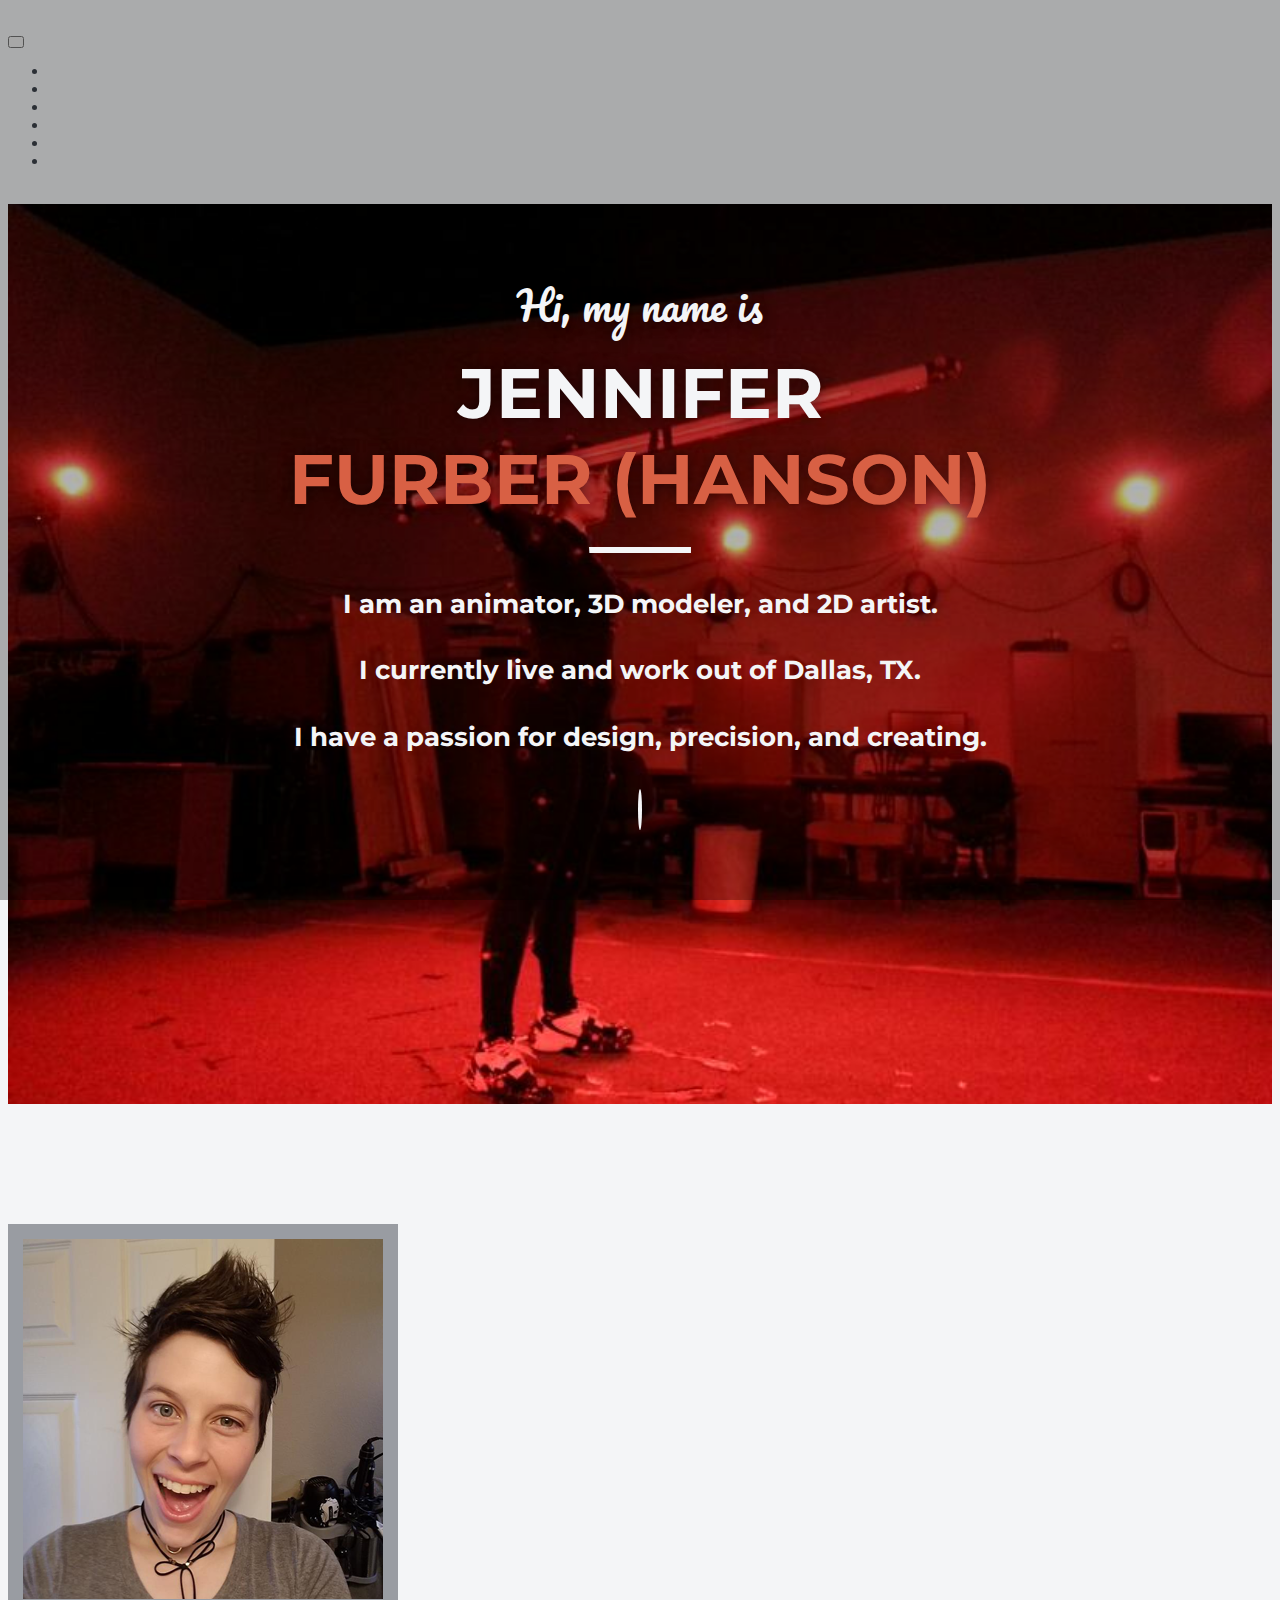
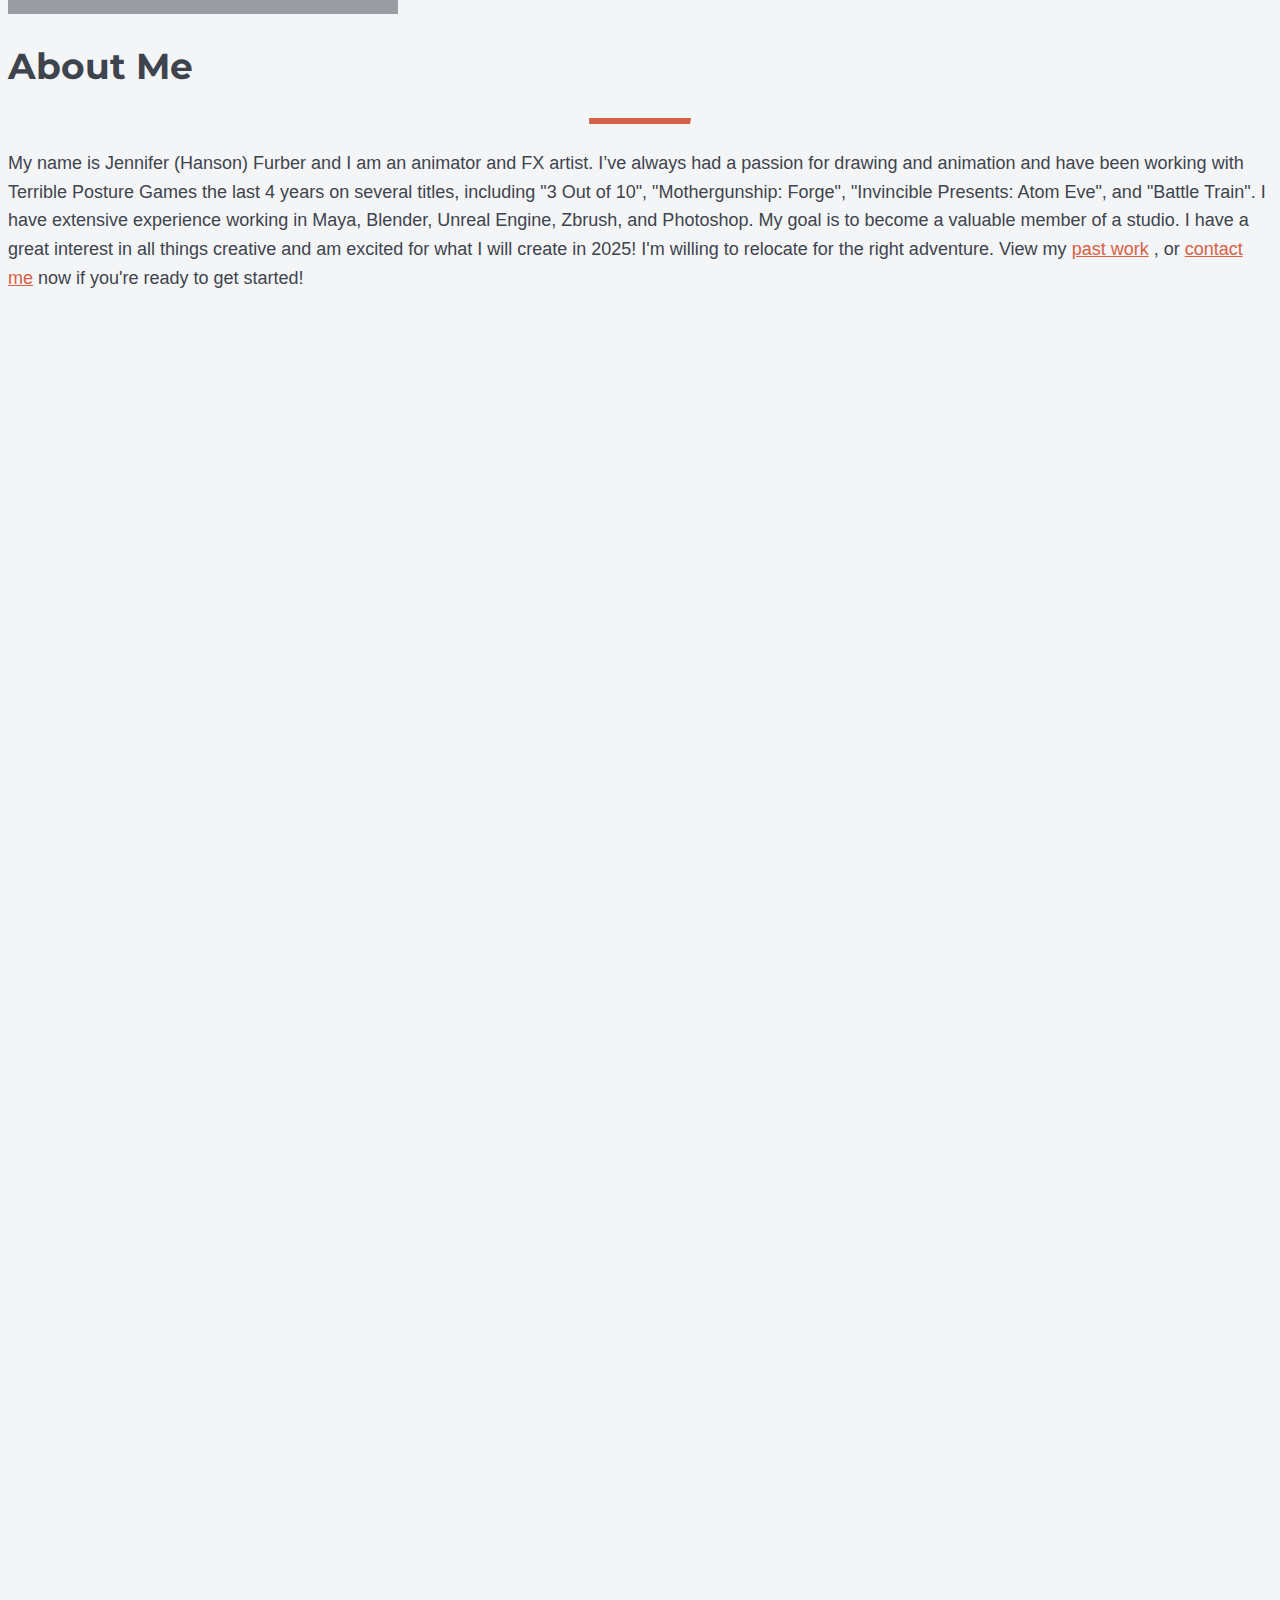
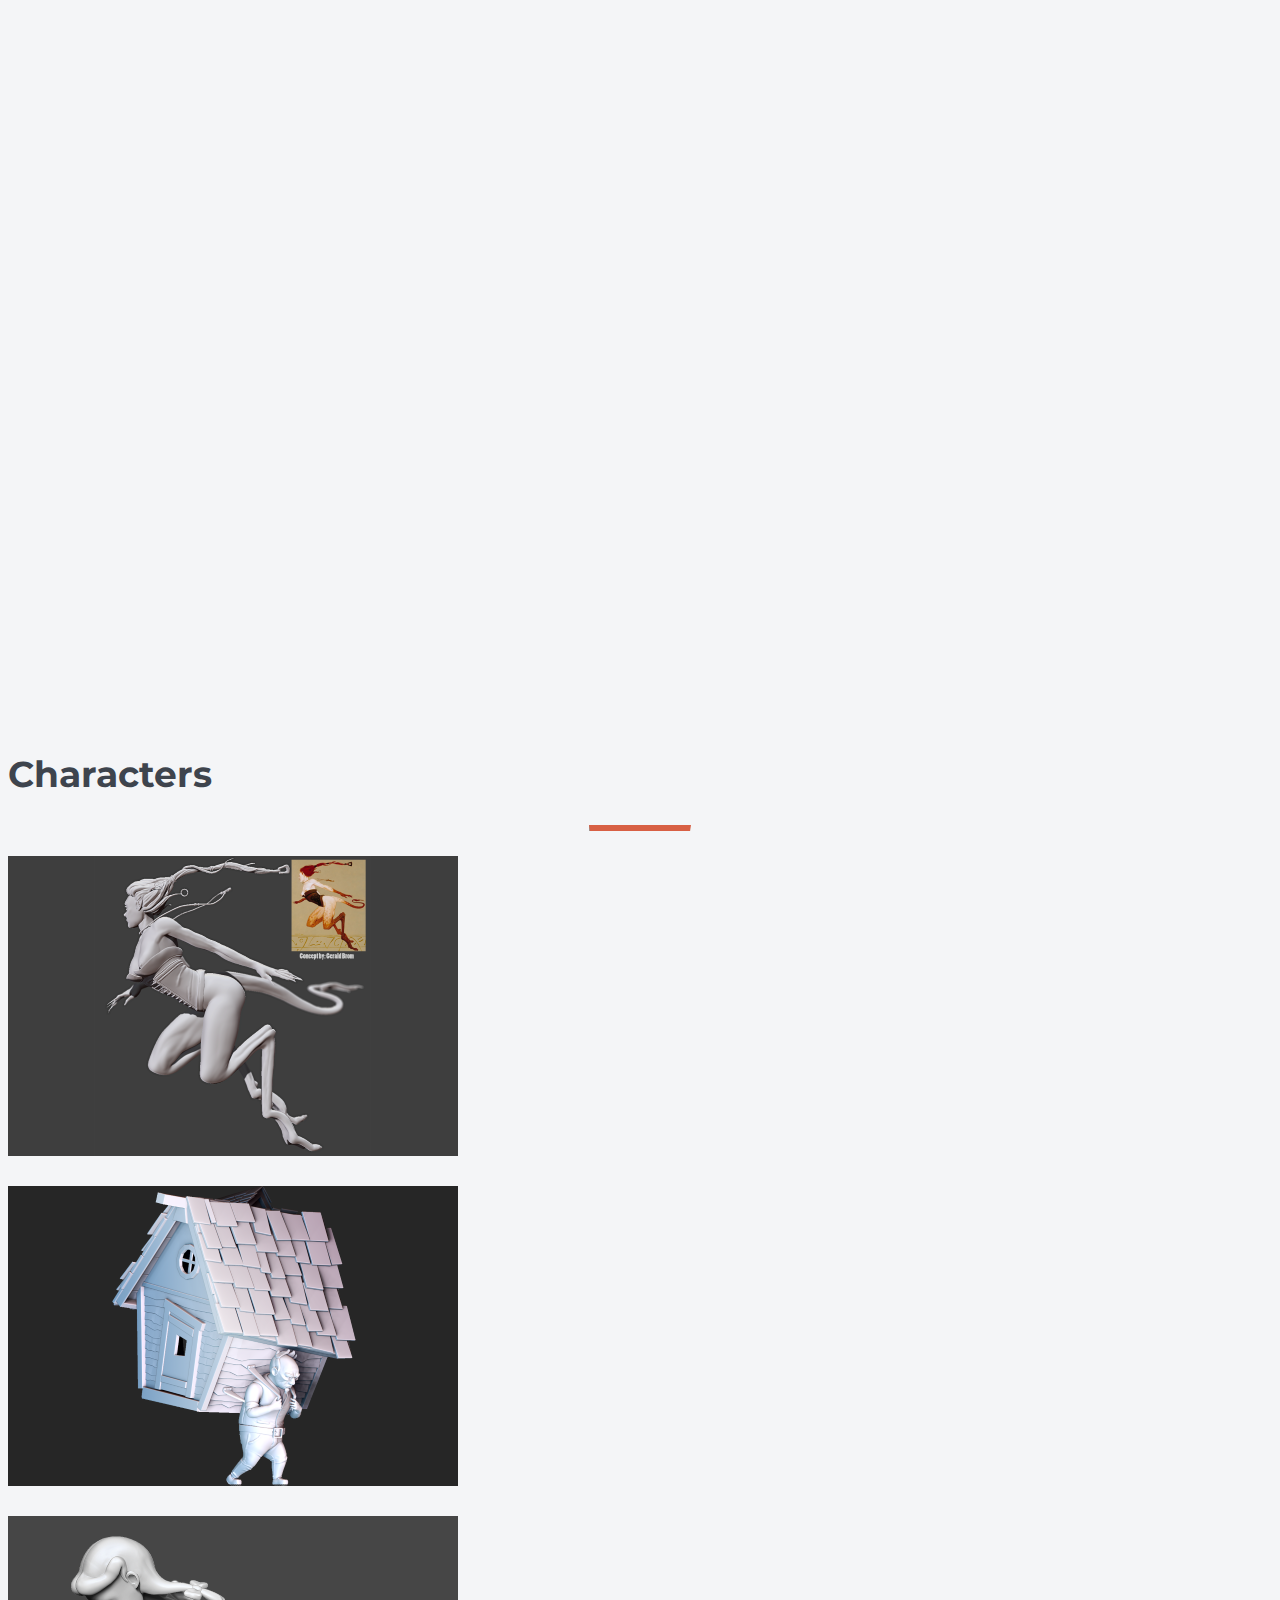
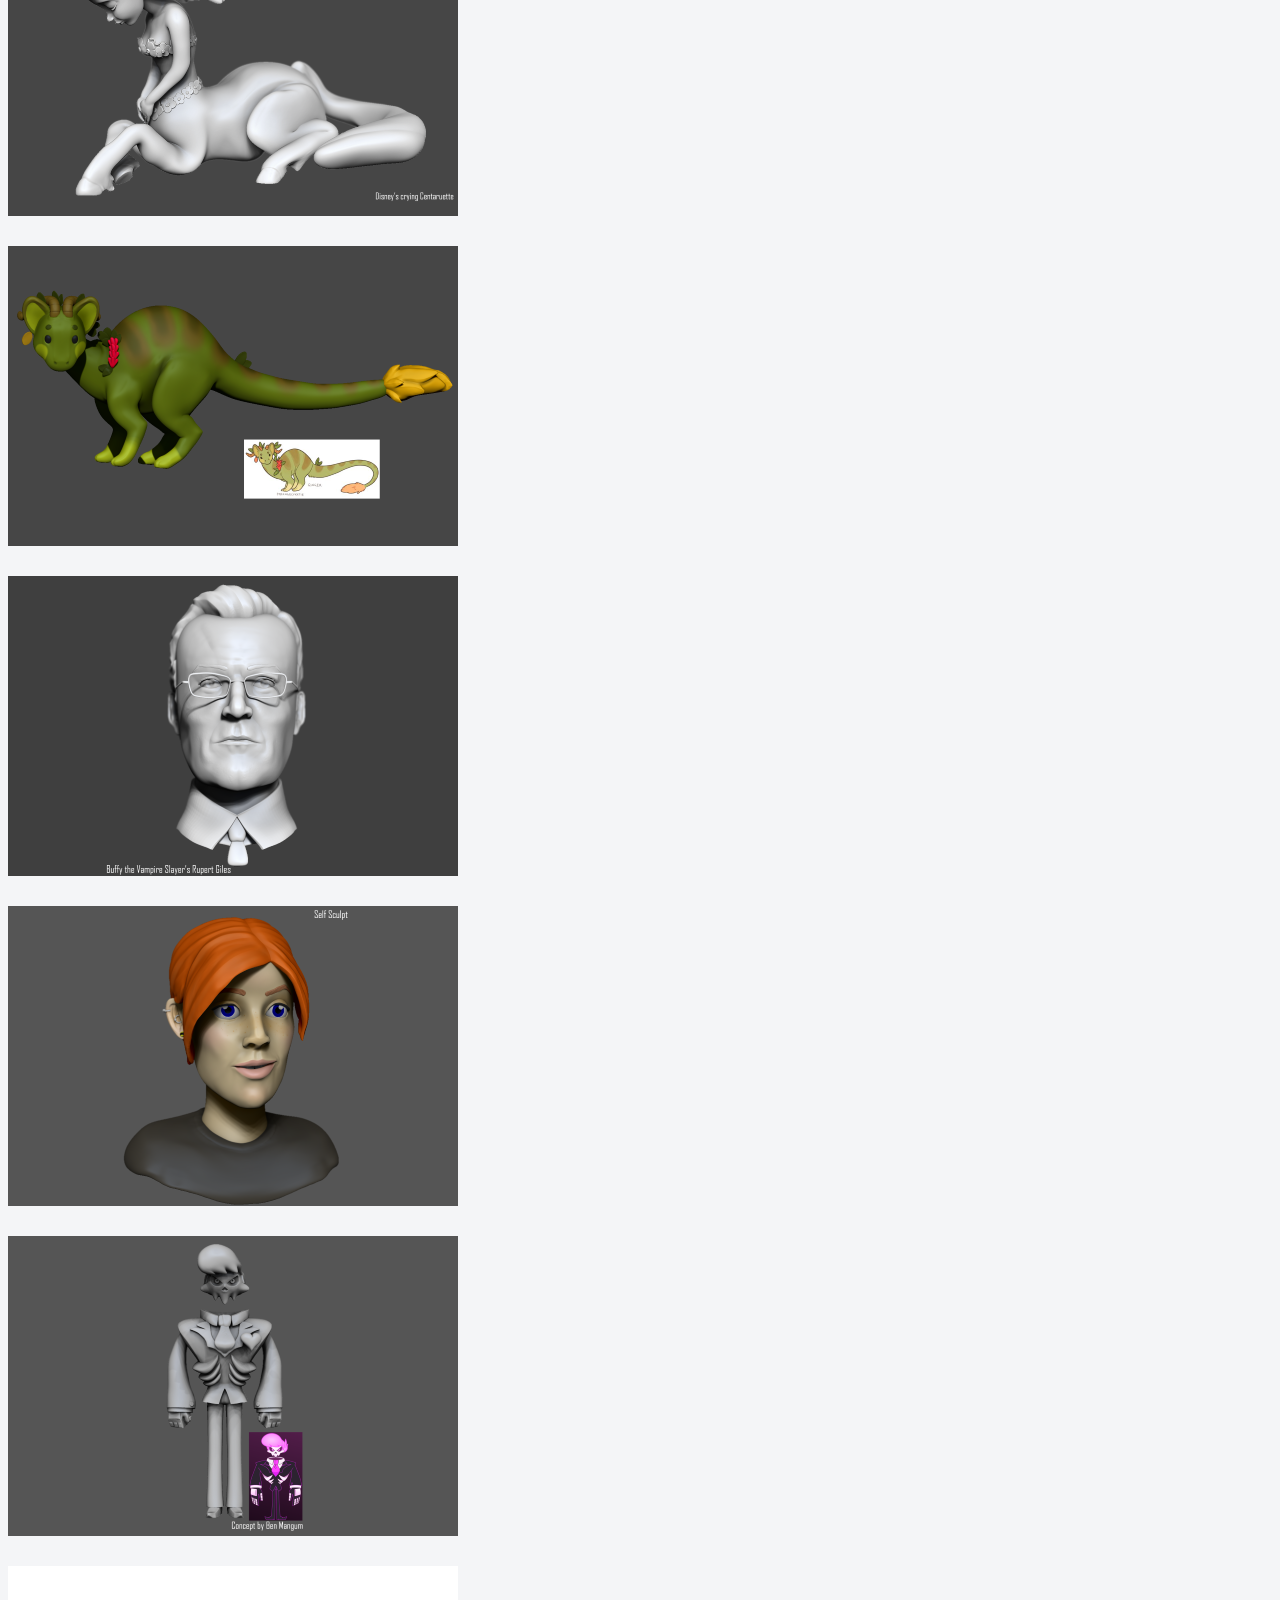
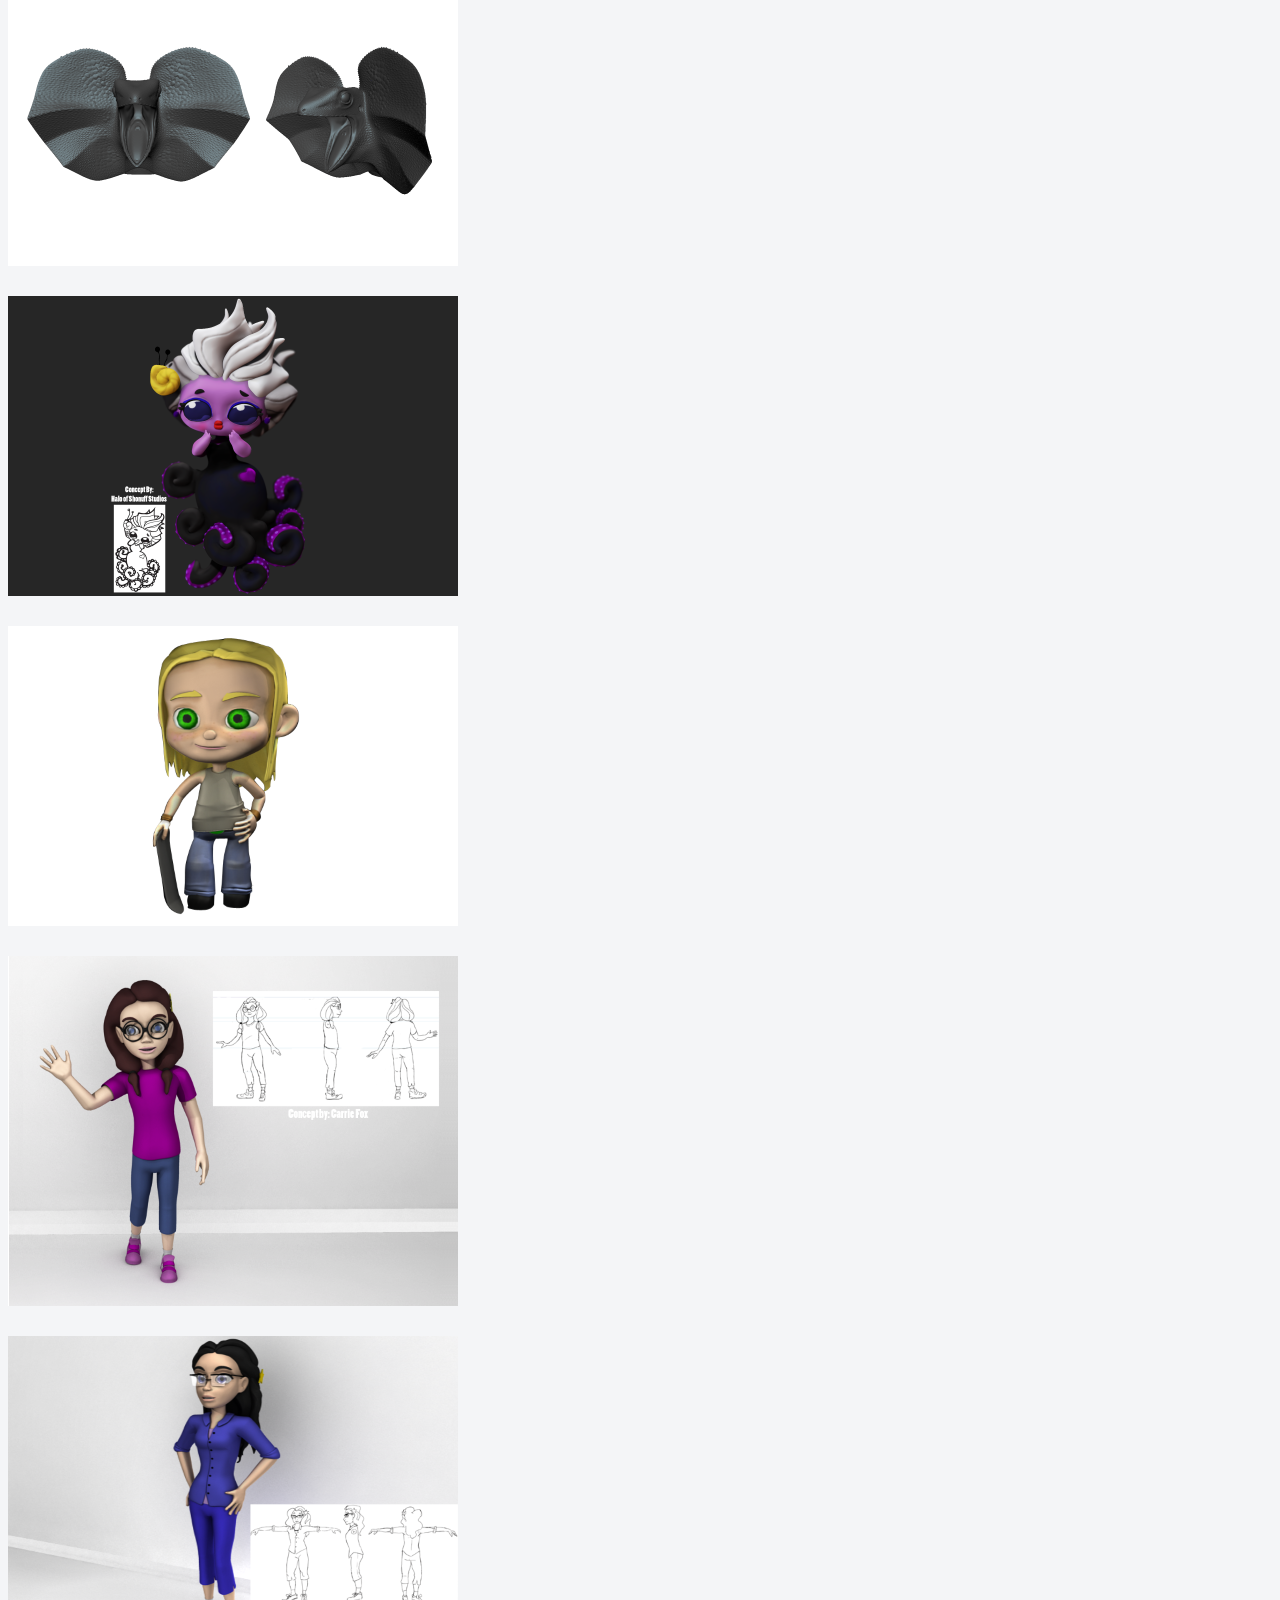
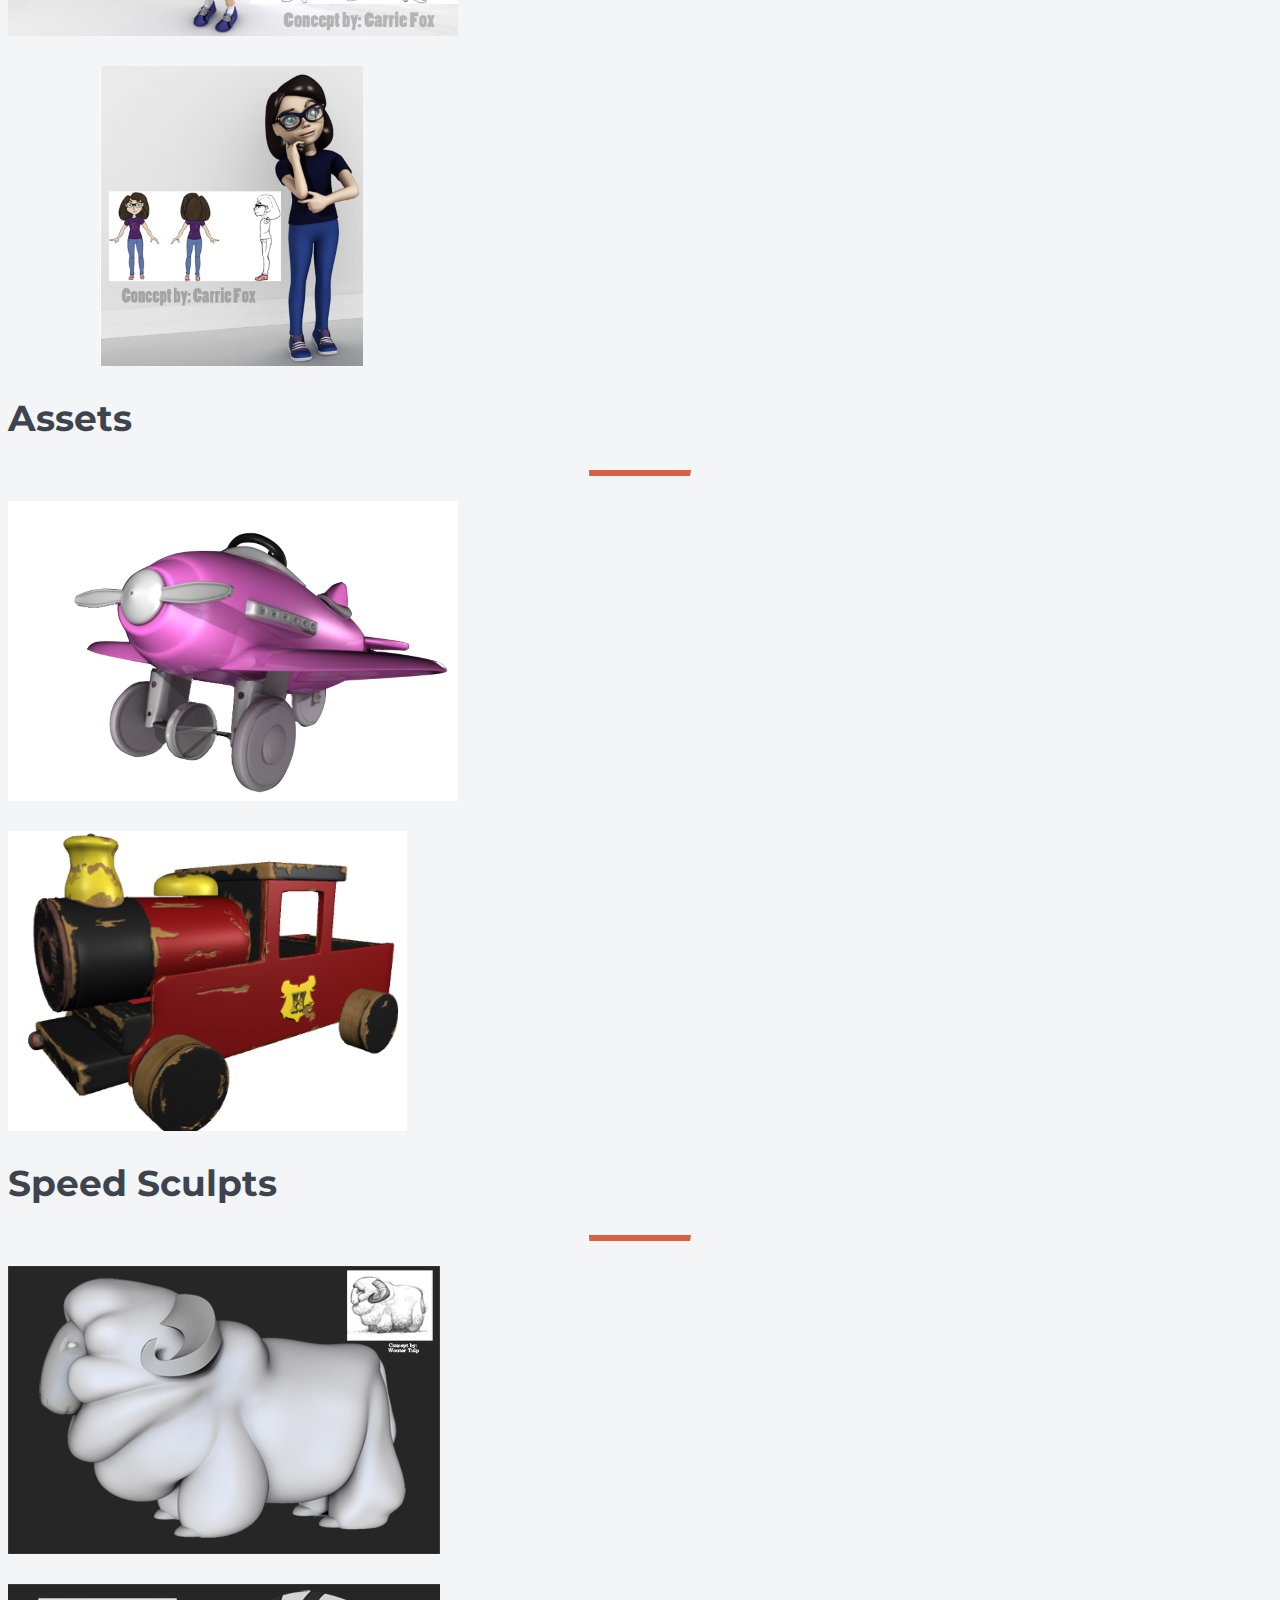
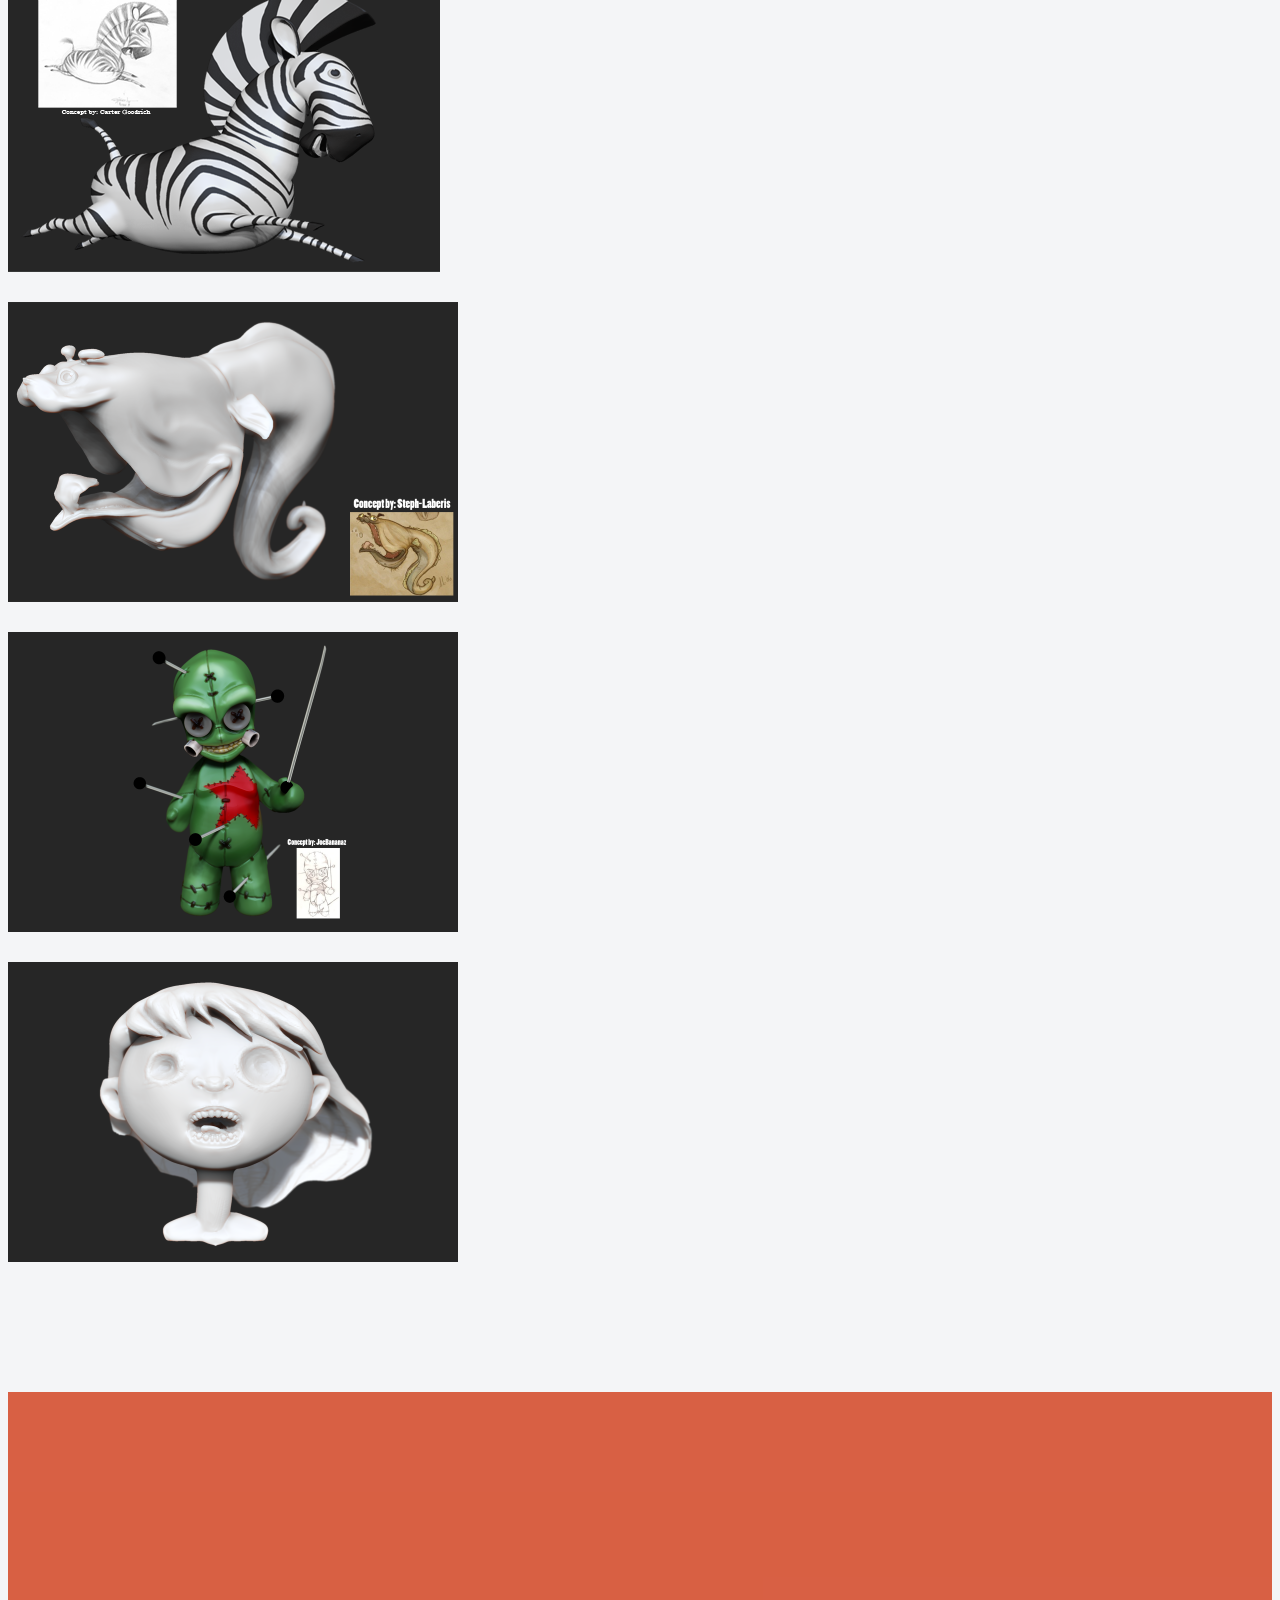
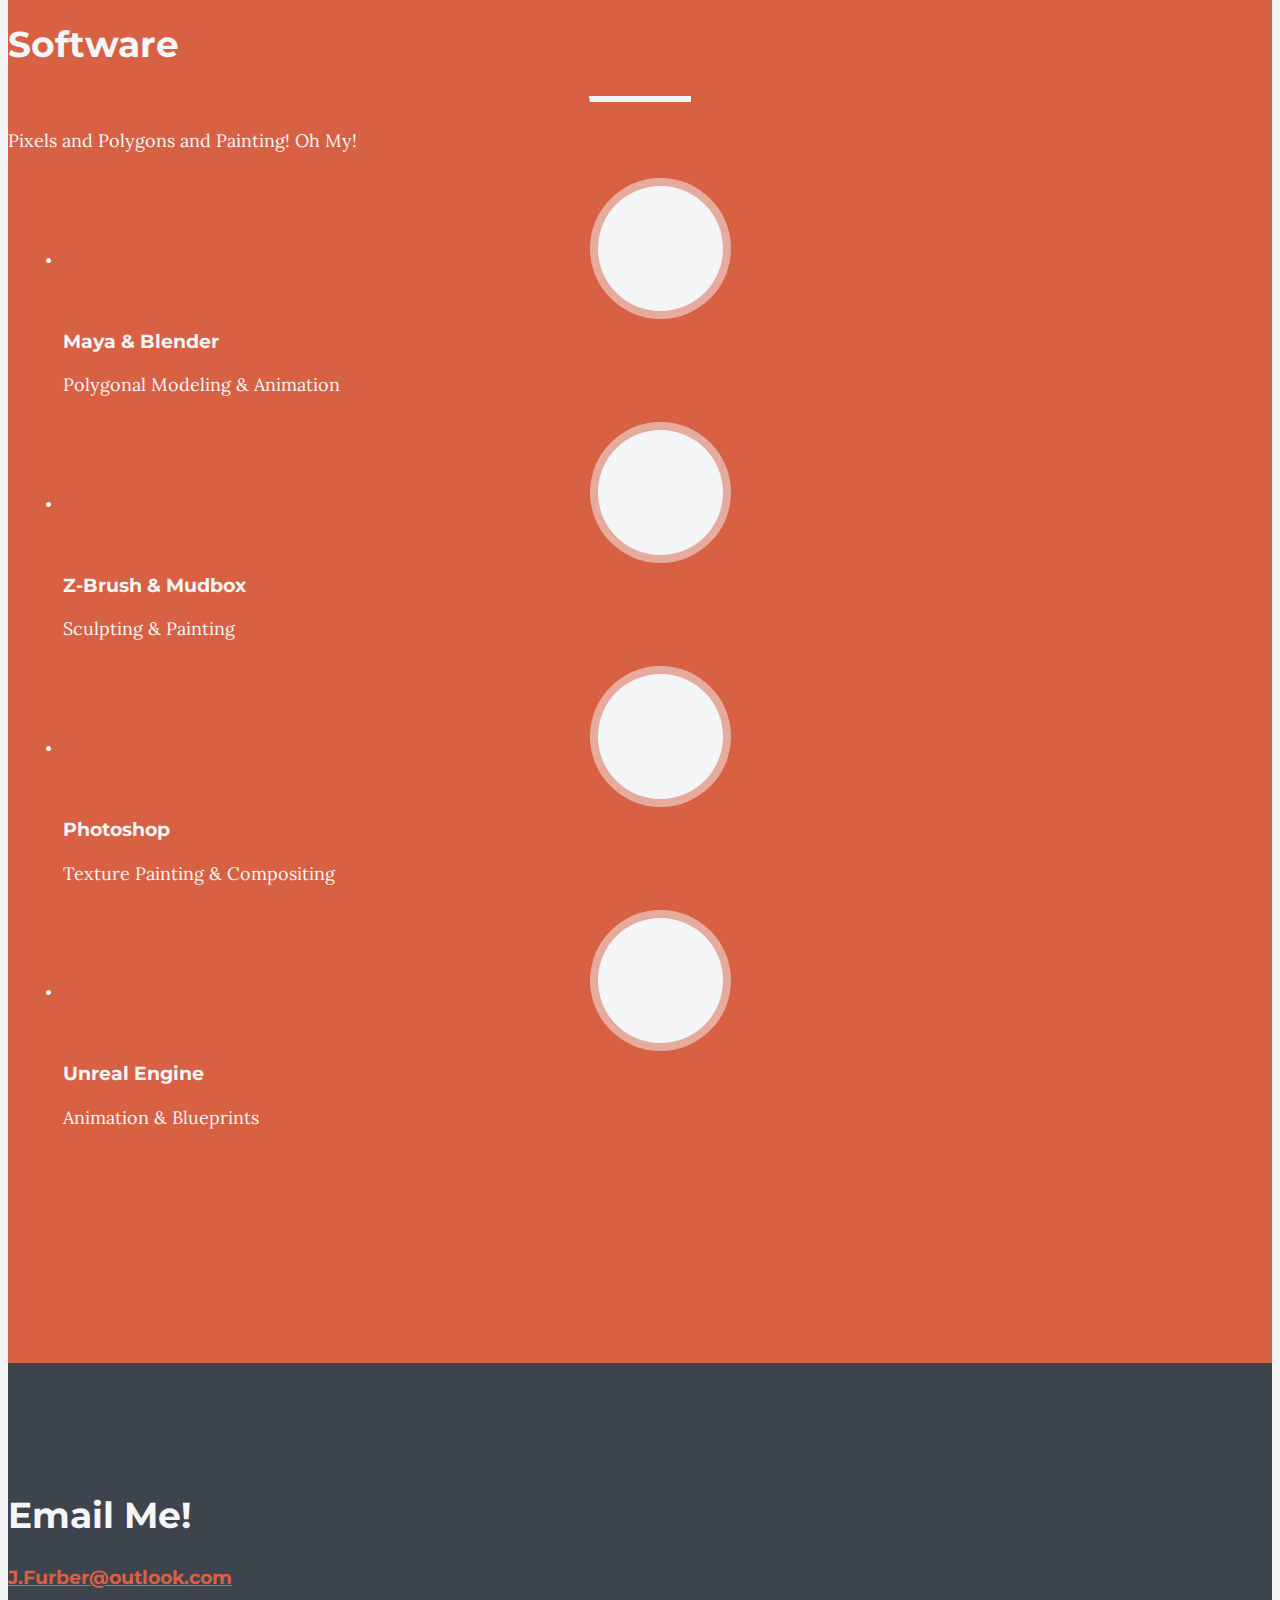
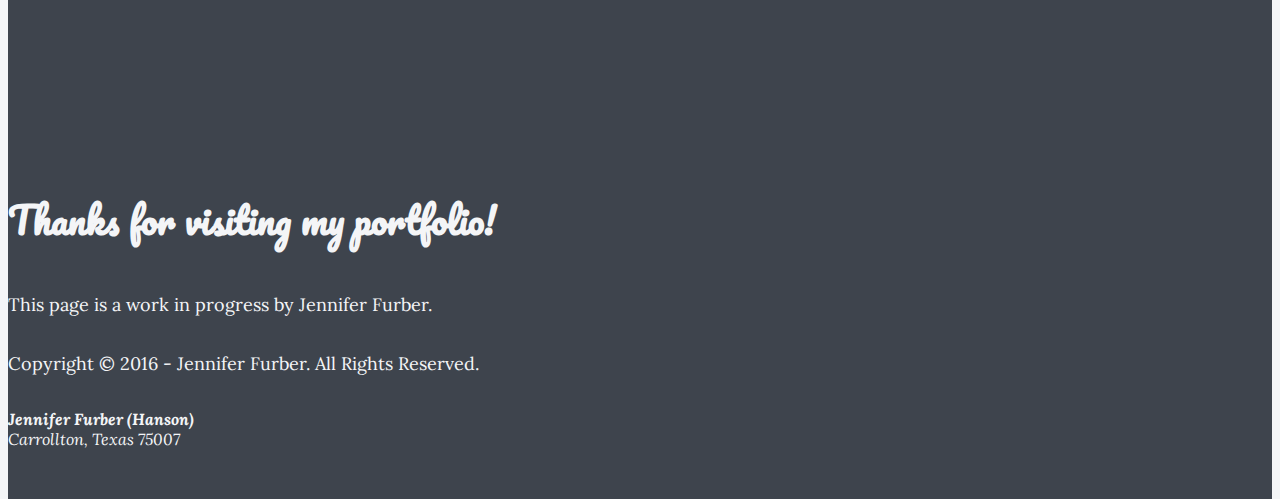
==== index.html @ 9c0d2919 "Update index.html" ====
<!DOCTYPE html>
<html lang="en">

<head>

    <meta charset="utf-8">
    <meta name="viewport" content="width=device-width, initial-scale=1, maximum-scale=1, user-scalable=no">
    <meta name="Portfolio - Jennifer Furber (Hanson)" content="">
    <meta property="og:image" content="assets/img/portraits/portrait-1.jpg">
    <meta property="og:image:type" content="image/png">
    <meta property="og:image:width" content="326">
    <meta property="og:image:height" content="345">

    <title>Jennifer Furber-Hanson</title>

    <!-- Bootstrap Core CSS -->
    <link href="assets/css/bootstrap/bootstrap.min.css" rel="stylesheet" type="text/css">

    <!-- Fonts -->
    <link href="assets/css/plugins/font-awesome/css/font-awesome.min.css" rel="stylesheet" type="text/css">
    <link href='http://fonts.googleapis.com/css?family=Lora:400,700,400italic,700italic' rel='stylesheet' type='text/css'>
    <link href='http://fonts.googleapis.com/css?family=Montserrat:400,700' rel='stylesheet' type='text/css'>
    <link href='http://fonts.googleapis.com/css?family=Pacifico' rel='stylesheet' type='text/css'>

    <!-- Retina Images Plugin -->
    <script src="assets/js/plugins/retina/retina.min.js"></script>

    <!-- Plugin CSS -->
    <link href="assets/css/plugins/hover/hover.min.css" rel="stylesheet">
    <link href="assets/css/plugins/owl.carousel/owl.carousel.css" rel="stylesheet">
    <link href="assets/css/plugins/owl.carousel/owl.theme.css" rel="stylesheet">
    <link href="assets/css/plugins/owl.carousel/owl.transitions.css" rel="stylesheet">
    <link href="assets/css/plugins/jquery.fs.wallpaper/jquery.fs.wallpaper.css" rel="stylesheet">
    <link href="assets/css/plugins/magnific-popup/magnific-popup.css" rel="stylesheet">

    <!-- Spectrum CSS -->
    <link href="assets/css/spectrum-rust.css" rel="stylesheet">

    <!-- HTML5 shim and Respond.js IE8 support of HTML5 elements and media queries -->
    <!--[if lt IE 9]>
      <script src="assets/js/html5shiv.js"></script>
      <script src="assets/js/respond.min.js"></script>
    <![endif]-->

</head>

<body id="page-top" data-spy="scroll" data-target=".navbar-fixed-top">
    <div id="wrapper">
        <nav class="navbar navbar-dark navbar-fixed-top" role="navigation">
            <div class="container">
                <div class="navbar-header page-scroll">
                    <button type="button" class="navbar-toggle" data-toggle="collapse" data-target=".navbar-main-collapse">
                        <i class="fa fa-bars"></i>
                    </button>
                    <a class="navbar-brand" href="#page-top">
                        <!-- <h4 class="script">TavaresLabs</h4> -->
                        <!-- <span class="logo">
                            <img src="assets/img/logo.png" alt="">
                        </span>
                        <span class="logo-collapse">
                            <img src="path/to/collapsed-logo.png" alt="">
                        </span> -->
                    </a>
                </div>
                <!-- Collect the nav links, forms, and other content for toggling -->
                <div class="collapse navbar-collapse navbar-right navbar-main-collapse">
                    <ul class="nav navbar-nav">
                        <!-- Hidden li included to remove active class from about link when scrolled up past about section -->
                        <li class="hidden">
                            <a href="#page-top"></a>
                        </li>
                        <li class="page-scroll">
                            <a href="#about">About</a>
                        </li>
                        <li class="page-scroll">
                            <a href="#video">Video</a>
                        </li>
                        <li class="page-scroll">
                            <a href="#portfolio">Portfolio</a>
                        </li>
                        <!--<li class="page-scroll">
                            <a href="#resume">Résumé</a>
                        </li>-->
                        <li class="page-scroll">
                            <a href="#services">Software</a>
                        </li>
                        <li class="page-scroll">
                            <a href="#contact">Contact</a>
                        </li>
                    </ul>
                </div>
                <!-- /.navbar-collapse -->
            </div>
            <!-- /.container -->
        </nav>

        <!--<header class="video-bg">
            <div class="intro-img intro-dark-bg container">
                <div class="overlay"></div>
                <div class="intro-body" data-scrollreveal="move 0 over 1.5s">
                    <div class="container">
                        <div class="intro-welcome" data-scrollreveal="enter top after .6s">Hi, my name is</div>
                        <br>
                        <h1 class="brand-heading" data-scrollreveal="enter top after .4s">Jennifer<br><span class="text-primary">Furber (Hanson)</span></h1>
                        <hr class="light">
                        <div class="carousel slide" data-ride="carousel">
                            <div class="carousel-inner">
                                <div class="item active">
                                    <h4>I am a 3D Animator and FX artist.</h4>
                                </div>
                                <div class="item">
                                    <h4>I currently live and work out of Dallas, TX.</h4>
                                </div>
                                <div class="item">
                                    <h4>I have a passion for design, marketing, and technology.</h4>
                                </div>
                            </div>
                        </div>
                        <div class="page-scroll" data-scrollreveal="enter bottom after .7s">
                            <a href="#about" class="btn btn-scroll-light sink">
                                <i class="fa fa-angle-double-down"></i>
                            </a>
                        </div>
                    </div>
                </div>
            </div>
        </header>-->

        <header class="intro-img intro-dark-bg" style="background-image: url(assets/img/bgs/mocapJen.jpg)" data-stellar-background-ratio="0.5" data-stellar-vertical-offset="50">
            <div class="overlay"></div>
            <div class="intro-body">
                <div class="container">
                    <div class="intro-welcome" data-scrollreveal="enter top after .6s">Hi, my name is</div>
                    <br>
                    <h1 class="brand-heading" data-scrollreveal="enter top after .4s">Jennifer<br><span class="text-primary">Furber (Hanson)</span></h1>
                    <hr class="light">
                    <div class="carousel slide" data-ride="carousel">
                        <div class="carousel-inner">
                            <div class="item active">
                                <h4>I am an animator, 3D modeler, and 2D artist.</h4>
                            </div>
                            <div class="item">
                                <h4>I currently live and work out of Dallas, TX.</h4>
                            </div>
                            <div class="item">
                                <h4>I have a passion for design, precision, and creating.</h4>
                            </div>
                        </div>
                    </div>
                    <div class="page-scroll" data-scrollreveal="enter bottom after .6s">
                        <a href="#about" class="btn btn-scroll-light sink">
                            <i class="fa fa-angle-double-down"></i>
                        </a>
                    </div>
                </div>
            </div>
        </header>


        <section id="about" class="about-2">
            <div class="container">
                <div class="row" data-scrollreveal="enter left">
                    <div class="col-md-4">
                        <img src="assets/img/portraits/portrait-2_2.png" class="img-circle img-responsive img-centered dark-faded-border" style="margin-top: 20px" alt="">
                    </div>
                    <div class="col-md-8 text-center" data-scrollreveal="enter right">
                        <h2>About Me</h2>
                        <hr class="primary">
                        <p class="sans-serif">My name is Jennifer (Hanson) Furber and I am an animator and FX artist. I’ve always had a passion for drawing and animation and have been working with Terrible Posture Games the last 4 years on several titles, including "3 Out of 10", "Mothergunship: Forge", "Invincible Presents: Atom Eve", and "Battle Train". I have extensive experience working in Maya, Blender, Unreal Engine, Zbrush, and Photoshop. My goal is to become a valuable member of a studio. I have a great interest in all things creative and am excited for what I will create in 2025! I'm willing to relocate for the right adventure. View my 
                                <span class="page-scroll"><a href="#portfolio">past work</a>
                                </span>, or
                                <span class="page-scroll"><a href="#contact">contact me</a>
                                </span>now if you're ready to get started!</p> 
                    </div>
                </div>
            </div>
        </section>
        
        <div align="center">
<iframe width="1280" height="720" src="https://vimeo.com/559323282" frameborder="0" allow="autoplay; encrypted-media" allowfullscreen></iframe>
        </div>
        <script src="https://player.vimeo.com/api/player.js"></script>

          <div style="padding:56.25% 0 0 0;position:relative;">
                       <iframe title="vimeo-player" src="https://player.vimeo.com/video/1032873827?h=83fee3a930" width="640" height="360" frameborder="0"    allowfullscreen></iframe>
        </div>
        <script src="https://player.vimeo.com/api/player.js"></script>
  
            

        <section id="portfolio" class="portfolio-1">
            <div class="container">
                <div class="row">
                    <div class="col-lg-12 text-center" data-scrollreveal="move 0 over 1s">
                        <h2>Characters</h2>
                        <hr class="primary">
                    </div>
                </div>
                <div class="row" data-scrollreveal="enter bottom over 1s">
                    <div class="row">
                        <div class="col-sm-4 portfolio-item char">
                            <a href="assets/img/portfolio/character/gazelle_Full.png" class="portfolio-item gallery-item">
                                <img src="assets/img/portfolio/character/gazelleGirl.png" class="img-centered" alt="">
                            </a>
                        </div>
                        <div class="col-sm-4 portfolio-item char">
                            <a href="assets/img/portfolio/character/tortoise_Full.png" class="portfolio-item gallery-item">
                                <img src="assets/img/portfolio/character/FULLtortoise.png" class="img-centered" alt="">
                            </a>
                        </div>
                        <div class="col-sm-4 portfolio-item char">
                            <a href="assets/img/portfolio/character/centaurette_Full.png" class="portfolio-item gallery-item">
                                <img src="assets/img/portfolio/character/Centaurette.png" class="img-centered" alt="">
                            </a>
                        </div>
                        <div class="col-sm-4 portfolio-item char">
                            <a href="assets/img/portfolio/character/gingerBeast_Full.png" class="portfolio-item gallery-item">
                                <img src="assets/img/portfolio/character/gingerBeast.png" class="img-centered" alt="">
                            </a>
                        </div>
                        <div class="col-sm-4 portfolio-item char">
                            <a href="assets/img/portfolio/character/giles_Full.png" class="portfolio-item gallery-item">
                                <img src="assets/img/portfolio/character/Giles.png" class="img-centered" alt="">
                            </a>
                        </div>
                        <div class="col-sm-4 portfolio-item char">
                            <a href="assets/img/portfolio/character/jen1_Full.png" class="portfolio-item gallery-item">
                                <img src="assets/img/portfolio/character/jen1.png" class="img-centered" alt="">
                            </a>
                        </div>
                        <div class="col-sm-4 portfolio-item char">
                            <a href="assets/img/portfolio/character/lewisBW_full.png" class="portfolio-item gallery-item">
                                <img src="assets/img/portfolio/character/LewisBW.png" class="img-centered" alt="">
                            </a>
                        </div>
                        <div class="col-sm-4 portfolio-item char">
                            <a href="assets/img/portfolio/character/frilledLizard.png" class="portfolio-item gallery-item">
                                <img src="assets/img/portfolio/character/frilledLizard.png" class="img-centered" alt="">
                            </a>
                        </div>
                        <div class="col-sm-4 portfolio-item char">
                            <a href="assets/img/portfolio/character/ursula_Full.png" class="portfolio-item gallery-item">
                                <img src="assets/img/portfolio/character/ursula.png" class="img-centered" alt="">
                            </a>
                        </div>
                        <div class="col-sm-4 portfolio-item char">
                            <a href="assets/img/portfolio/character/corey_Full.png" class="portfolio-item gallery-item">
                                <img src="assets/img/portfolio/character/corey.png" class="img-centered" alt="">
                            </a>
                        </div>
                        <div class="col-sm-4 portfolio-item char">
                            <a href="assets/img/portfolio/character/haileyChild1_Full.png" class="portfolio-item gallery-item">
                                <img src="assets/img/portfolio/character/hailey1.png" class="img-centered" alt="">
                            </a>
                        </div>
                        <div class="col-sm-4 portfolio-item char">
                            <a href="assets/img/portfolio/character/haileyTeen1_Full.png" class="portfolio-item gallery-item">
                                <img src="assets/img/portfolio/character/hailey3.png" class="img-centered" alt="">
                            </a>
                        </div>
                        <div class="col-sm-4 portfolio-item char">
                            <a href="assets/img/portfolio/character/haileyChild2_Full.png" class="portfolio-item gallery-item">
                                <img src="assets/img/portfolio/character/hailey2.png" class="img-centered" alt="">
                            </a>
                        </div>
                    </div>
                </div>
                <div class="row">
                    <div class="col-lg-12 text-center" data-scrollreveal="move 0 over 1s">
                        <h2>Assets</h2>
                        <hr class="primary">
                    </div>
                </div>
                <div class="row" data-scrollreveal="enter bottom over 1s">
                    <div class="col-sm-4 portfolio-item ass">
                        <a href="assets/img/portfolio/assets/plane_Full.png" class="portfolio-item gallery-item">
                            <img src="assets/img/portfolio/assets/Plane.png" class="img-centered" alt="">
                        </a>
                    </div>
                    <div class="col-sm-4 portfolio-item ass">
                        <a href="assets/img/portfolio/assets/train_Full.png" class="portfolio-item gallery-item">
                            <img src="assets/img/portfolio/assets/Train.png" class="img-centered" alt="">
                        </a>
                    </div>
                </div>
                <div class="row">
                    <div class="col-lg-12 text-center" data-scrollreveal="move 0 over 1s">
                        <h2>Speed Sculpts</h2>
                        <hr class="primary">
                    </div>
                </div>
                <div class="row" data-scrollreveal="enter bottom over 1s">
                    <div class="col-sm-4 portfolio-item speed">
                       <a href="assets/img/portfolio/speed/Sheep_Full.png" class="portfolio-item gallery-item">
                           <img src="assets/img/portfolio/speed/Sheep.png" class="img-centered" alt="">
                       </a>
                    </div>
                    <div class="col-sm-4 portfolio-item speed">
                       <a href="assets/img/portfolio/speed/Zebra.png" class="portfolio-item gallery-item">
                           <img src="assets/img/portfolio/speed/ZebraSmall.png" class="img-centered" alt="">
                       </a>
                    </div>
                    <div class="col-sm-4 portfolio-item speed">
                       <a href="assets/img/portfolio/speed/seaPug_Full.png" class="portfolio-item gallery-item">
                           <img src="assets/img/portfolio/speed/seaPug.png" class="img-centered" alt="">
                       </a>
                    </div>
                    <div class="col-sm-4 portfolio-item speed">
                       <a href="assets/img/portfolio/speed/voodude_Full.png" class="portfolio-item gallery-item">
                           <img src="assets/img/portfolio/speed/voodude.png" class="img-centered" alt="">
                       </a>
                    </div>
                    <div class="col-sm-4 portfolio-item speed">
                        <a href="assets/img/portfolio/speed/zombie_Full.png" class="portfolio-item gallery-item">
                            <img src="assets/img/portfolio/speed/zombie.png" class="img-centered" alt="">
                        </a>
                    </div>
                </div>
            </div>
        </section>

        <!--<section id="resume" class="screen-cta text-center bg-lighter">
            <div class="container">
                <div class="row">
                    <div class="col-lg-12">
                        <a href="assets/pdf/resume-mtavares-public-18aug2015.pdf">
                            <h2>Download Résumé</h2>
                        </a>
                        <hr class="primary">
                        <div data-scrollreveal="enter from bottom and move 350px over 2.5s">
                            <a href="assets/pdf/resume-mtavares-public-18aug2015.pdf"><img src="../assets/img/bgs/resumetop-bg.png" alt="Resume"></a>
                        </div>
                    </div>
                </div>
            </div>
        </section>-->

        <section id="services" class="services-1 bg-primary no-padding">
            <div class="section-overlay">
                <div class="container">
                    <div class="row">
                        <div class="col-lg-8 col-lg-offset-2 text-center" data-scrollreveal="move 0">
                            <h2>Software</h2>
                            <hr class="light">
                            <p>Pixels and Polygons and Painting! Oh My!</p>
                        </div>
                        <div class="col-lg-12 text-center" data-scrollreveal="enter bottom">
                            <ul id="services-1-carousel" class="icon-effect list-inline">
                                <li class="item">
                                    <span class="icon icon-cubes"></span>
                                    <h3>Maya & Blender</h3>
                                    <p>Polygonal Modeling & Animation</p>
                                </li>
                                <li class="item">
                                    <span class="icon icon-magic"></span>
                                    <h3>Z-Brush & Mudbox</h3>
                                    <p>Sculpting & Painting</p>
                                </li>
                                <li class="item">
                                    <span class="icon icon-paint-brush"></span>
                                    <h3>Photoshop</h3>
                                    <p>Texture Painting & Compositing</p>
                                </li>
                                <li class="item">
                                    <span class="icon icon-rocket"></span>
                                    <h3>Unreal Engine</h3>
                                    <p>Animation & Blueprints</p>
                                </li>
                            </ul>
                        </div>
                    </div>
                </div>
            </div>
        </section>

        <!-- Services Extended -->
        <!--<section class="services-2 bg-light">
                <div class="container">
                    <div class="row" data-scrollreveal="move 0 over 1s">
                        <div class="col-lg-12 text-center">
                            <h2>Software</h2>
                            <hr class="primary">
                        </div>
                    </div>
                    <div class="row" data-scrollreveal="enter bottom over 1s">
                        <div class="col-sm-6 services-col">
                            <div class="row">
                                <div class="col-sm-3 text-center"><i class="fa fa-4x fa-cubes"></i>
                                </div>
                                <div class="col-sm-9">
                                    <h3>Maya</h3>
                                    <p class="sans-serif">3D printing in ABS, HIPS, PLA, Nylon, NinjaFlex, SemiFlex, coperFill, bronzeFill, and more! </p>
                                </div>
                            </div>
                        </div>
                        <div class="col-sm-6 services-col">
                            <div class="row">
                                <div class="col-sm-3 text-center"><i class="fa fa-4x fa-files-o"></i>
                                </div>
                                <div class="col-sm-9">
                                    <h3>Z-Brh</h3>
                                    <p class="sans-serif">Choose from a variety of TavaresLabs document formats or specify your own product webpage, rendering, or documentation layout.</p>
                                </div>
                            </div>
                        </div>
                    </div>
                    <div class="row" data-scrollreveal="wait .3s, enter bottom over 1s">
                        <div class="col-sm-6 services-col">
                            <div class="row">
                                <div class="col-sm-3 text-center"><i class="fa fa-4x fa-hand-spock-o"></i>
                                </div>
                                <div class="col-sm-9">
                                    <h3>Design Reliability</h3>
                                    <p class="sans-serif">Your product will <a href=# class="text-dark" data-toggle="tooltip" title="Any page I can sneak a Star Trek reference into is a good page">live long and prosper</a>. The highly iterative and data-driven design process produces logical and robust parts fast.</p>
                                </div>
                            </div>
                        </div>
                        <div class="col-sm-6 services-col">
                            <div class="row">
                                <div class="col-sm-3 text-center"><i class="fa fa-4x fa-plane"></i>
                                </div>
                                <div class="col-sm-9">
                                    <h3>Mobile Worker</h3>
                                    <p class="sans-serif">When time is of the essence, I can travel and work in remote locations with little notice.</p>
                                </div>
                            </div>
                        </div>
                    </div>
                </div>
        </section>-->

<!--        <section id="pricing" class="pricing-1 bg-primary">
            <div class="container">
                <div class="row text-center">
                    <div class="col-lg-12">
                        <h2>Freelancer Pricing</h2>
                        <hr class="light">
                    </div>
                </div>
                <div class="row">
                    <div class="col-md-4 pricing-col" data-scrollreveal="enter left over 1.5s">
                        <div class="pricing-table">
                            <div class="pricing-heading" style="background-image: url('../assets/img/pricing/1.jpg')">
                                <h2>Project Pricing</h2>
                            </div>
                            <div class="content">
                                <div class="price">
                                    <span class="amount">$80</span>
                                    <span class="period">per hour</span>
                                </div>
                                <ul class="pricing-items list-unstyled text-center">
                                    <li class="item"><span class="text-primary">Negotiated</span> Contracts</li>
                                    <li class="item">Receive a Project Proposal</li>
                                    <li class="item">Check Out our Discounts</li>
                                    <li class="pricing-button">
                                        <a href="#contact" class="btn btn-primary">Contact</a>
                                    </li>
                                </ul>
                            </div>
                        </div>
                    </div>
                    <div class="col-md-4 pricing-col" data-scrollreveal="enter bottom over 1.5s">
                        <div class="pricing-table featured">
                            <div class="pricing-heading" style="background-image: url('../assets/img/pricing/2.jpg')">
                                <h2>Quick Start</h2>
                            </div>
                            <div class="content">
                                <div class="price">
                                    <span class="amount">$100</span>
                                    <span class="period">per hour</span>
                                </div>
                                <ul class="pricing-items list-unstyled text-center">
                                    <li class="item"><span class="text-primary">Simple</span> Standard Contract</li>
                                    <li class="item">Quickest Way to Get Started</li>
                                    <li class="item">Staff Augmentation</li>
                                    <li class="pricing-button">
                                        <a href="#contact" class="btn btn-primary">Contact</a>
                                    </li>
                                </ul>
                            </div>
                        </div>
                    </div>
                    <div class="col-md-4 pricing-col" data-scrollreveal="enter right over 1.5s">
                        <div class="pricing-table">
                            <div class="pricing-heading" style="background-image: url('../assets/img/pricing/1.jpg')">
                                <h2>Off Hourly Rate</h2>
                            </div>
                            <div class="content">
                                <div class="price">
                                    <span class="amount">$120</span>
                                    <span class="period">per hour</span>
                                </div>
                                <ul class="pricing-items list-unstyled text-center">
                                    <li class="item"><span class="text-primary">Nights</span> and <span class="text-primary">Weekends</span></li>
                                    <li class="item">Something you Needed Yesterday</li>
                                    <li class="item">7PM - 7AM Central Time Zone</li>
                                    <li class="pricing-button">
                                        <a href="#contact" class="btn btn-primary">Contact</a>
                                    </li>
                                </ul>
                            </div>
                        </div>
                    </div>
                </div>
            </div>
        </section> -->

        <!--<aside id="discounts" class="bg-primary">
            <div class="container">
                <div class="row text-center">
                    <div class="col-lg-12">
                        <h2 class="section-heading">Discounts</h2>
                        <hr class="light">
                        <p class="sans-serif"><a href="#contact" class="text-light">Contact me</a> if you think your project is applicable for discounts like <wbr><i>awesomeProject</i>, <i>bloggable</i>, <i>injectionMolding</i>, <i>closeToPlano</i>, <i>helpTheWorld</i>, <i>hasExplosions</i>, <i>makingRobots</i>, <i>goesToSpace</i>, and <i>inMyPortfolio</i>.</p>
                        <a href="#pricing" class="btn btn-outline btn-light btn-lg">Learn More!</a>
                    </div>
                </div>
            </div>
        </aside>-->

        <!--<section class="collapse bg-lighter" id="blooper">
            <div class="container">
                <div class="row">
                </div>
            </div>
        </section>-->
 
        <!-- <section id="contact" class="contact-1 bg-dark">
            <div class="container">
                <div class="row" data-scrollreveal="move 0">
                    <div class="col-lg-12 text-center">
                        <h2>Let's Get In Touch</h2>
                        <hr class="primary">
                    </div>
                </div>
                <div class="col-lg-8 col-lg-offset-2">
                    <form id="contact-form" action="//formspree.io/jenlyn12@yahoo.com" method="post">
                        <div class="row control-group">
                            <div class="form-group col-xs-12 floating-label-form-group controls">
                                <label>Name</label>
                                <input type="text" class="form-control" name="Name" placeholder="Name" required data-validation-required-message="Please enter your name.">
                                <p class="help-block text-danger"></p>
                            </div>
                        </div>
                        <div class="row control-group">
                            <div class="form-group col-xs-12 floating-label-form-group controls">
                                <label>Email Address</label>
                                <input type="email" class="form-control" name="Email" placeholder="Email" required data-validation-required-message="Please enter your email address.">
                                <p class="help-block text-danger"></p>
                            </div>
                        </div>
                        <div class="row control-group">
                            <div class="form-group col-xs-12 floating-label-form-group controls">
                                <label>Message</label>
                                <textarea name="Message" class="form-control" rows="4" placeholder="Message" required data-validation-required-message="Please enter a message."></textarea>
                                <p class="help-block text-danger"></p>
                            </div>
                        </div>
                        
                        <input class="invisible" type="text" name="_gotcha">
                        <input type="hidden" name="_subject" value="Subject">
                        <input type="hidden" name="_cc" value="admin@TavaresLabs.com">
                        
                        <div id="success"></div>
                        <div class="row">
                            <div class="form-group col-xs-12">
                                <input class="submit btn btn-lg btn-primary btn-square btn-raised" data-scrollreveal="enter bottom after .5s" type="submit" value="Send">
                            </div>
                        </div>
                    </form>
                </div>
            </div>
        </section> -->


        <section id="contact" class="contact-1 bg-dark">
            <div class="container">
                <div class="row" data-scrollreveal="move 0">
                    <div class="col-lg-12 text-center">
                        <h2>Email Me!</h2>
                        <h3><a href="mailto:J.Furber@outlook.com" target="blank">J.Furber@outlook.com</a>
                    </div>
                </div>
            </div>
        </section>

        <footer class="footer-2 bg-dark">
            <div class="container">
                <div class="row">
                    <div class="col-md-8">
                        <h2 class="script">Thanks for visiting my portfolio!</h2>
                        <p>This page is a work in progress by Jennifer Furber.</p>
                        <p class="small">Copyright &copy; 2016 - Jennifer Furber. All Rights Reserved.</p>
                        <!-- <a class="btn" data-toggle="collapse" data-target="#bloopers">what was cut</a> -->
                    </div>
                    <div class="col-md-3 col-md-offset-1 text-center">
                        <address>
                            <strong>Jennifer Furber (Hanson)</strong>
                            <br>Carrollton, Texas 75007
                            <!-- <abbr title="Phone">P:</abbr>(123) 456-7890 -->
                        </address>
                    </div>
                </div>
            </div>
        </footer>
    </div>

    <!-- Core JavaScript Files -->
    <script src="assets/js/jquery-1.10.2.js"></script>
    <script src="assets/js/bootstrap/bootstrap.min.js"></script>
    <script src="assets/js/modernizr.custom.js"></script>

    <!-- Plugin JavaScript Files -->
    <script src="assets/js/plugins/jquery.easing/jquery.easing.1.3.js"></script>
    <script src="assets/js/plugins/jquery.fitvids/jquery.fitvids.js"></script>
    <script src="assets/js/plugins/jquery.fs.wallpaper/jquery.fs.wallpaper.min.js"></script>
    <script src="assets/js/plugins/jquery.magnific-popup/jquery.magnific-popup.min.js"></script>
    <script src="assets/js/plugins/jquery.tubular/jquery.tubular.1.0.js"></script>
    <script src="assets/js/plugins/owl.carousel/owl.carousel.min.js"></script>
    <script src="assets/js/plugins/scrollReveal/scrollReveal.js"></script>
    <script src="assets/js/plugins/stellar/stellar.js"></script>
    <script src="assets/js/plugins/SmoothScroll/SmoothScroll.js"></script>
    <script src="assets/js/plugins/jqBootstrapValidation/jqBootstrapValidation.js"></script>
    <script src="assets/js/contact_form.js"></script>
    <!--<script src="assets/js/contact_me.js"></script>-->
    <script src="assets/js/plugins/isotope/isotope.pkgd.min.js"></script>

    <!-- Spectrum JavaScript Files -->
    <script src="assets/js/spectrum.nav.js"></script>
    <script src="assets/js/spectrum.js"></script>

    <!-- Google Analytics - Async Version -->
    <script async src='//www.google-analytics.com/analytics.js'></script>
    <script>
    window.ga=window.ga||function(){(ga.q=ga.q||[]).push(arguments)};ga.l=+new Date;
    ga('create', 'UA-66193113-1', 'auto');
    ga('send', 'pageview');
    </script>
</body>
</html>
---- assets/css/spectrum-rust.css ----
body {
  height: 100%;
  color: #3e444d;
  background-color: #f4f5f7;
}
html {
  height: 100% !important;
  -ms-overflow-style: scrollbar;
}
#wrapper {
  height: 100%;
  width: 100%;
}
img {
  -webkit-backface-visibility: hidden;
  width: auto\9;
  height: auto;
  max-width: 100%;
  vertical-align: middle;
  border: 0;
  -ms-interpolation-mode: bicubic;
}
section,
aside {
  padding: 50px 0;
}
@media (min-width: 767px) {
  section {
    padding: 100px 0;
  }
}
.well {
  border: none;
  box-shadow: none;
  background-color: #ebedf1;
}
.jumbotron {
  background-color: #fdfdfd;
}
.page-header {
  border-bottom-color: #d6dae2;
}
.img-light-border {
  border: 5px solid #f4f5f7;
}
.img-dark-border {
  border: 5px solid #3e444d;
}
.light-faded-border {
  border: solid 15px rgba(244, 245, 247, 0.5);
}
.dark-faded-border {
  border: solid 15px rgba(62, 68, 77, 0.5);
}
.img-centered {
  margin: 0 auto;
}
.nopadding {
  padding: 0;
}
.nomargin {
  margin: 0;
}
.padding-top {
  padding-top: 100px;
}
.padding-bottom {
  padding-bottom: 100px;
}
::-moz-selection {
  text-shadow: none;
  background: rgba(216, 96, 68, 0.5);
}
::selection {
  text-shadow: none;
  background: rgba(216, 96, 68, 0.5);
}
img::selection {
  background: transparent;
}
img::-moz-selection {
  background: transparent;
}
body {
  webkit-tap-highlight-color: rgba(216, 96, 68, 0.5);
}
.owl-theme .owl-controls .owl-page span {
  background: #c8cdd7;
}
.owl-theme .owl-controls .owl-buttons div {
  background: #c8cdd7;
}
.modal-dialog {
  margin: 0;
  border-radius: 0;
  width: 100%;
  height: 100%;
}
.modal-content {
  border-radius: 0;
  background-clip: border-box;
  -webkit-box-shadow: none;
  box-shadow: none;
  border: none;
  min-height: 100%;
}
body {
  font-family: "Lora", "Helvetica Neue", Helvetica, Arial, sans-serif;
  font-weight: normal;
  text-transform: none;
  font-size: 16px;
}
h1,
h2,
h3,
h4,
h5,
h6 {
  font-family: "Montserrat", "Helvetica Neue", Helvetica, Arial, sans-serif;
}
h1 {
  font-size: 40px;
}
h2 {
  font-size: 36px;
}
p {
  margin: 0 0 20px;
}
.serif {
  font-family: "Lora", "Helvetica Neue", Helvetica, Arial, sans-serif;
  font-weight: normal;
  text-transform: none;
}
.sans-serif {
  font-family: "Lato", "Helvetica Neue", Helvetica, Arial, sans-serif;
}
.heading {
  font-family: "Montserrat", "Helvetica Neue", Helvetica, Arial, sans-serif;
}
.script {
  font-family: "Pacifico", "Helvetica Neue", Helvetica, Arial, sans-serif;
}
.allcaps {
  text-transform: uppercase !important;
}
hr.primary,
hr.light,
hr.dark {
  max-width: 100px;
  margin: 25px auto;
  border-bottom: none;
}
hr.primary {
  border-top: 6px solid #d86044;
}
hr.light {
  border-top: 6px solid #f4f5f7;
}
hr.dark {
  border-top: 6px solid #3e444d;
}
hr.primary-small,
hr.light-small,
hr.dark-small {
  max-width: 50px;
  margin: 15px auto;
}
hr.primary-small {
  border-top: 3px solid #d86044;
}
hr.light-small {
  border-top: 3px solid #f4f5f7;
}
hr.dark-small {
  border-top: 3px solid #3e444d;
}
.text-dark {
  color: #3e444d;
}
.text-light {
  color: #f4f5f7;
}
.text-primary {
  color: #d86044;
}
.text-success {
  color: #2ecc71;
}
.text-info {
  color: #5fc9d3;
}
.text-warning {
  color: #e67e22;
}
.text-danger {
  color: #e74c3c;
}
@media (min-width: 767px) {
  p {
    margin: 0 0 30px;
    font-size: 18px;
    line-height: 1.6;
  }
}
a {
  color: #d86044;
  -webkit-transition: all 0.2s ease-in-out;
  -moz-transition: all 0.2s ease-in-out;
  transition: all 0.2s ease-in-out;
}
a:hover,
a:focus {
  text-decoration: none;
  color: #c14528;
  outline: none;
}
a.light-text {
  color: #d6dae2;
  -webkit-transition: all 0.2s ease-in-out;
  -moz-transition: all 0.2s ease-in-out;
  transition: all 0.2s ease-in-out;
}
a.light-text:hover,
a.light-text:focus {
  text-decoration: none;
  color: #b9bfcc;
  outline: none;
}
.navbar {
  text-transform: uppercase;
  font-family: "Montserrat", "Helvetica Neue", Helvetica, Arial, sans-serif;
  font-size: 14px;
}
.navbar-dark,
.navbar-light {
  background-color: #3e444d;
  margin-bottom: 0;
  border-bottom: 1px solid #33383f;
}
.navbar-dark a,
.navbar-light a {
  color: #f4f5f7;
}
.navbar-dark .navbar-brand,
.navbar-light .navbar-brand {
  font-weight: 700;
  padding: 0;
}
.navbar-dark .navbar-brand:focus,
.navbar-light .navbar-brand:focus {
  outline: none;
}
.navbar-dark .navbar-brand .logo,
.navbar-light .navbar-brand .logo {
  display: inherit;
}
.navbar-dark .navbar-brand .logo-collapse,
.navbar-light .navbar-brand .logo-collapse {
  display: none;
}
.navbar-dark .navbar-brand .logo img,
.navbar-light .navbar-brand .logo img,
.navbar-dark .navbar-brand .logo-collapse img,
.navbar-light .navbar-brand .logo-collapse img {
  max-height: 40px;
  margin: 7px 0 0 10px;
}
.nav > li > a:hover,
.nav > li > a:focus {
  background-color: rgba(244, 245, 247, 0.5);
}
.navbar-toggle {
  padding: 4px 6px;
  font-size: 16px;
  color: #f4f5f7;
}
.navbar-toggle:focus,
.navbar-toggle:active {
  outline: none;
}
@media (min-width: 767px) {
  .navbar-dark,
  .navbar-light {
    padding: 20px 0;
    border-bottom: none;
    letter-spacing: 1px;
    background: transparent;
    -webkit-transition: background 0.5s ease-in-out, padding 0.5s ease-in-out;
    -moz-transition: background 0.5s ease-in-out, padding 0.5s ease-in-out;
    transition: background 0.5s ease-in-out, padding 0.5s ease-in-out;
  }
  .navbar-dark .navbar-brand .logo img,
  .navbar-light .navbar-brand .logo img,
  .navbar-dark .navbar-brand .logo-collapse img,
  .navbar-light .navbar-brand .logo-collapse img {
    max-height: 50px;
    margin: 0;
  }
  .navbar-dark .nav li,
  .navbar-light .nav li {
    margin-right: 0;
  }
  .navbar-dark .nav li:last-child,
  .navbar-light .nav li:last-child {
    margin-right: 0px;
  }
  .navbar-dark .nav li a,
  .navbar-light .nav li a {
    color: #f4f5f7;
    -webkit-transition: color 0.3s;
    -moz-transition: color 0.3s;
    transition: color 0.3s;
  }
  .navbar-dark .nav li a:after,
  .navbar-light .nav li a:after {
    position: absolute;
    width: 50%;
    margin: 0 auto;
    left: 0;
    right: 0;
    bottom: 0;
    height: 3px;
    background: #d86044;
    content: '';
    opacity: 0;
    -webkit-transition: opacity 0.3s, -webkit-transform 0.3s;
    -moz-transition: opacity 0.3s, -moz-transform 0.3s;
    transition: opacity 0.3s, transform 0.3s;
    -webkit-transform: translateY(-10px);
    -moz-transform: translateY(-10px);
    transform: translateY(-10px);
  }
  .navbar-dark .nav li a::after,
  .navbar-light .nav li a::after {
    bottom: 0;
    -webkit-transform: translateY(10px);
    -moz-transform: translateY(10px);
    transform: translateY(10px);
  }
  .navbar-dark .nav li a:hover,
  .navbar-light .nav li a:hover,
  .navbar-dark .nav li a:focus,
  .navbar-light .nav li a:focus,
  .navbar-dark .nav li a:active,
  .navbar-light .nav li a:active {
    color: #f4f5f7;
    outline: none;
    background-color: transparent;
  }
  .navbar-dark .nav li a:hover::after,
  .navbar-light .nav li a:hover::after,
  .navbar-dark .nav li a:focus::after,
  .navbar-light .nav li a:focus::after {
    opacity: 1;
    -webkit-transform: translateY(0px);
    -moz-transform: translateY(0px);
    transform: translateY(0px);
  }
  .navbar-dark .nav li.active a,
  .navbar-light .nav li.active a {
    background-color: transparent;
    color: #d86044 !important;
  }
  .navbar-dark.top-nav-collapse,
  .navbar-light.top-nav-collapse {
    padding: 5px 0;
    border-bottom: 1px solid;
    border-color: rgba(62, 68, 77, 0.5);
  }
  .navbar-dark.top-nav-collapse {
    background-color: #3e444d;
    border-color: #33383f;
  }
  .navbar-dark.top-nav-collapse a {
    color: #f4f5f7;
  }
  .navbar-dark.top-nav-collapse li a {
    color: #f4f5f7;
  }
  .navbar-dark.top-nav-collapse .nav li a {
    color: #f4f5f7;
  }
  .navbar-dark.top-nav-collapse .nav li a:after {
    background: #d86044;
  }
  .navbar-dark.top-nav-collapse .nav li a:hover,
  .navbar-dark.top-nav-collapse .nav li a:focus,
  .navbar-dark.top-nav-collapse .nav li a:active {
    color: #f4f5f7;
  }
  .navbar-light.top-nav-collapse {
    background-color: #f4f5f7;
    border-color: rgba(62, 68, 77, 0.5);
  }
  .navbar-light.top-nav-collapse .navbar-brand .logo {
    display: none;
  }
  .navbar-light.top-nav-collapse .navbar-brand .logo-collapse {
    display: inherit;
  }
  .navbar-light.top-nav-collapse a {
    color: #3e444d;
  }
  .navbar-light.top-nav-collapse li a {
    color: #3e444d;
  }
  .navbar-light.top-nav-collapse .nav li a {
    color: #3e444d;
  }
  .navbar-light.top-nav-collapse .nav li a:after {
    background: #d86044;
  }
  .navbar-light.top-nav-collapse .nav li a:hover,
  .navbar-light.top-nav-collapse .nav li a:focus,
  .navbar-light.top-nav-collapse .nav li a:active {
    color: #3e444d;
  }
}
.intro-img,
.intro-img-half,
.intro-slider,
.intro-slider-half,
.intro-video {
  width: 100%;
  text-align: center;
}
.intro-img .intro-welcome,
.intro-img-half .intro-welcome,
.intro-slider .intro-welcome,
.intro-slider-half .intro-welcome,
.intro-video .intro-welcome {
  font-size: 20px;
  margin: 0;
  font-family: "Pacifico", "Helvetica Neue", Helvetica, Arial, sans-serif;
  text-shadow: 0 0 15px rgba(0, 0, 0, 0.5);
}
.intro-img .brand-heading,
.intro-img-half .brand-heading,
.intro-slider .brand-heading,
.intro-slider-half .brand-heading,
.intro-video .brand-heading {
  font-size: 30px;
  margin: 0;
  text-shadow: 0 0 15px rgba(0, 0, 0, 0.5);
  text-transform: uppercase;
}
.intro-img .intro-body,
.intro-img-half .intro-body,
.intro-slider .intro-body,
.intro-slider-half .intro-body,
.intro-video .intro-body {
  position: relative;
}
.intro-img .overlay,
.intro-img-half .overlay,
.intro-slider .overlay,
.intro-slider-half .overlay,
.intro-video .overlay {
  display: none;
}
@media (min-width: 768px) {
  .intro-img .intro-welcome,
  .intro-slider .intro-welcome,
  .intro-video .intro-welcome,
  .intro-img-half .intro-welcome,
  .intro-slider-half .intro-welcome {
    font-size: 30px;
    margin: 0 0 -10px;
  }
  .intro-img .brand-heading,
  .intro-slider .brand-heading,
  .intro-video .brand-heading,
  .intro-img-half .brand-heading,
  .intro-slider-half .brand-heading {
    font-size: 55px;
  }
  .intro-img .intro-body,
  .intro-slider .intro-body,
  .intro-video .intro-body,
  .intro-img-half .intro-body,
  .intro-slider-half .intro-body {
    position: absolute;
    right: 0;
    left: 0;
    bottom: 0;
  }
  .intro-img .overlay,
  .intro-slider .overlay,
  .intro-video .overlay,
  .intro-img-half .overlay,
  .intro-slider-half .overlay {
    display: block;
    width: 100%;
    background-color: black;
    background-image: url('../img/diagonal-noise.png');
    opacity: 0.3;
    position: absolute;
    top: 0;
    left: 0;
    right: 0;
    bottom: 0;
  }
}
@media (min-width: 1025px) {
  .intro-img .intro-welcome,
  .intro-slider .intro-welcome,
  .intro-video .intro-welcome,
  .intro-img-half .intro-welcome,
  .intro-slider-half .intro-welcome {
    font-size: 40px;
  }
  .intro-img .brand-heading,
  .intro-slider .brand-heading,
  .intro-video .brand-heading,
  .intro-img-half .brand-heading,
  .intro-slider-half .brand-heading {
    font-size: 70px;
  }
}
.intro-img,
.intro-img-half,
.intro-video {
  height: auto;
}
.intro-img,
.intro-img-half,
.intro-video {
  padding: 100px 0 50px;
}
.intro-slider,
.intro-slider-half {
  padding: 0;
  height: 500px;
}
@media only screen and (min-width: 768px) {
  .intro-img,
  .intro-slider,
  .intro-video,
  .video-bg {
    padding: 0;
    height: 100%;
    min-height: 0;
  }
  .intro-img .overlay,
  .intro-slider .overlay,
  .intro-video .overlay,
  .video-bg .overlay {
    height: 100%;
  }
  .intro-img-half {
    height: 60%;
    min-height: 0;
  }
  .intro-img-half .overlay {
    height: 60%;
    min-height: 0;
  }
  .intro-slider-half {
    height: 60%;
    min-height: 0;
  }
  .intro-slider-half .overlay {
    height: 100%;
    min-height: 0;
  }
}
@media (min-width: 768px) {
  .intro-img .intro-body,
  .intro-video .intro-body {
    top: 30%;
  }
  .intro-img-half .intro-body {
    top: 15%;
  }
  .intro-slider .intro-body {
    top: 0;
  }
  .intro-slider-half .intro-body {
    top: 0;
    margin-top: -25px;
  }
}
.intro-img,
.intro-img-half {
  background-color: #3e444d;
  background-repeat: no-repeat;
  background-position: center center;
  background-attachment: scroll;
  -webkit-background-size: cover;
  -moz-background-size: cover;
  background-size: cover;
  -o-background-size: cover;
}
.intro-img .carousel h4,
.intro-img-half .carousel h4 {
  font-size: 16px;
  height: 50px;
}
.intro-slider,
.intro-slider-half {
  background-color: #3e444d;
}
.intro-slider .carousel,
.intro-slider-half .carousel {
  height: 100%;
}
.intro-slider .carousel h4,
.intro-slider-half .carousel h4 {
  font-size: 22px;
}
.intro-slider .carousel-inner,
.intro-slider-half .carousel-inner {
  height: 100%;
}
.intro-slider .item,
.intro-slider-half .item {
  height: 100%;
}
.intro-slider .carousel-caption,
.intro-slider-half .carousel-caption {
  width: 100%;
  left: 0;
  right: 0;
  top: 100px;
  bottom: 0;
}
.intro-slider .fill,
.intro-slider-half .fill {
  width: 100%;
  height: 100%;
  background-position: center;
  -webkit-background-size: cover;
  -moz-background-size: cover;
  background-size: cover;
  -o-background-size: cover;
}
@media (min-width: 768px) {
  .intro-slider .carousel-caption,
  .intro-slider-half .carousel-caption {
    width: auto;
    right: 0;
    left: 0;
    top: 30%;
    bottom: 0;
  }
  .intro-slider .carousel h4,
  .intro-slider-half .carousel h4 {
    font-size: 26px;
  }
  .intro-slider .carousel-caption,
  .intro-slider-half .carousel-caption {
    width: auto;
  }
}
.video-bg {
  position: relative;
  width: 100%;
  background: rgba(0, 0, 0, 0.5);
}
.intro-video {
  position: relative;
  background: no-repeat bottom center scroll;
  -webkit-background-size: cover;
  -moz-background-size: cover;
  background-size: cover;
  -o-background-size: cover;
  z-index: 1;
}
@media (min-width: 768px) {
  .intro-video {
    position: absolute;
    background: transparent;
  }
}
.intro-img .carousel h4,
.intro-img-half .carousel h4,
.intro-video .carousel h4 {
  font-size: 16px;
  height: 50px;
}
@media (min-width: 768px) {
  .intro-img .carousel h4,
  .intro-img-half .carousel h4,
  .intro-video .carousel h4 {
    font-size: 22px;
    height: auto;
  }
}
@media (min-width: 1025px) {
  .intro-img .carousel h4,
  .intro-img-half .carousel h4,
  .intro-video .carousel h4 {
    font-size: 26px;
    height: auto;
  }
}
.intro-dark-bg {
  color: #f4f5f7;
}
.intro-light-bg {
  color: #3e444d;
}
.carousel-fade .carousel-inner .item {
  opacity: 0;
  -webkit-transition-property: opacity;
  -moz-transition-property: opacity;
  -o-transition-property: opacity;
  transition-property: opacity;
}
.carousel-fade .carousel-inner .active {
  opacity: 1;
}
.carousel-fade .carousel-inner .active.left,
.carousel-fade .carousel-inner .active.right {
  left: 0;
  opacity: 0;
  z-index: 1;
}
.carousel-fade .carousel-inner .next.left,
.carousel-fade .carousel-inner .prev.right {
  opacity: 1;
}
.carousel-fade .carousel-control {
  z-index: 2;
}
.btn-scroll-dark,
.btn-scroll-light {
  font-size: 30px;
  background: transparent;
  height: 55px;
  width: 55px;
  border-radius: 100%;
  line-height: 45px;
  margin-top: 5px;
  -webkit-transition: all 0.3s ease-in-out;
  -moz-transition: all 0.3s ease-in-out;
  -o-transitino: all 0.3s ease-in-out;
  transition: all 0.3s ease-in-out;
}
.btn-scroll-dark:hover,
.btn-scroll-light:hover,
.btn-scroll-dark:focus,
.btn-scroll-light:focus,
.btn-scroll-dark:active,
.btn-scroll-light:active {
  outline: none;
}
.btn-scroll-dark {
  color: #3e444d;
  border: 2px solid #3e444d;
}
.btn-scroll-dark:hover,
.btn-scroll-dark:focus,
.btn-scroll-dark:active {
  color: #3e444d;
  background: rgba(62, 68, 77, 0.2);
}
.btn-scroll-light {
  color: #f4f5f7;
  border: 2px solid #f4f5f7;
}
.btn-scroll-light:hover,
.btn-scroll-light:focus,
.btn-scroll-light:active {
  color: #f4f5f7;
  background: rgba(244, 245, 247, 0.2);
}
@media (min-width: 768px) {
  .btn-scroll-dark,
  .btn-scroll-light {
    margin-top: 30px;
  }
}
.about-1 #about-1-carousel .item,
.about-3 #about-1-carousel .item,
.about-1 #about-3-carousel .item,
.about-3 #about-3-carousel .item {
  margin: 30px;
}
.about-1 #about-1-carousel .item .info .list-inline,
.about-3 #about-1-carousel .item .info .list-inline,
.about-1 #about-3-carousel .item .info .list-inline,
.about-3 #about-3-carousel .item .info .list-inline {
  font-size: 18px;
}
.about-1 #about-1-carousel .item .info p,
.about-3 #about-1-carousel .item .info p,
.about-1 #about-3-carousel .item .info p,
.about-3 #about-3-carousel .item .info p {
  margin: 0 0 10px;
}
@media (min-width: 767px) {
  .about-1 #about-1-carousel .item,
  .about-3 #about-1-carousel .item,
  .about-1 #about-3-carousel .item,
  .about-3 #about-3-carousel .item {
    width: 225px;
    height: 225px;
    margin: 15px auto;
    border-radius: 50%;
    position: relative;
    cursor: default;
    box-shadow: inset 0 0 0 15px rgba(244, 245, 247, 0.5);
    -webkit-transition: all 0.4s ease-in-out;
    -moz-transition: all 0.4s ease-in-out;
    -o-transition: all 0.4s ease-in-out;
    -ms-transition: all 0.4s ease-in-out;
    transition: all 0.4s ease-in-out;
    -webkit-background-size: cover;
    -moz-background-size: cover;
    background-size: cover;
    -o-background-size: cover;
  }
  .about-1 #about-1-carousel .item:hover,
  .about-3 #about-1-carousel .item:hover,
  .about-1 #about-3-carousel .item:hover,
  .about-3 #about-3-carousel .item:hover {
    box-shadow: none;
  }
  .about-1 #about-1-carousel .item:hover .info,
  .about-3 #about-1-carousel .item:hover .info,
  .about-1 #about-3-carousel .item:hover .info,
  .about-3 #about-3-carousel .item:hover .info {
    -webkit-transform: scale(1);
    -moz-transform: scale(1);
    -o-transform: scale(1);
    -ms-transform: scale(1);
    transform: scale(1);
    opacity: 1;
  }
  .about-1 #about-1-carousel .item:hover .info p,
  .about-3 #about-1-carousel .item:hover .info p,
  .about-1 #about-3-carousel .item:hover .info p,
  .about-3 #about-3-carousel .item:hover .info p,
  .about-1 #about-1-carousel .item:hover .info ul,
  .about-3 #about-1-carousel .item:hover .info ul,
  .about-1 #about-3-carousel .item:hover .info ul,
  .about-3 #about-3-carousel .item:hover .info ul {
    opacity: 1;
  }
  .about-1 #about-1-carousel .item .info,
  .about-3 #about-1-carousel .item .info,
  .about-1 #about-3-carousel .item .info,
  .about-3 #about-3-carousel .item .info {
    position: absolute;
    background: rgba(216, 96, 68, 0.8);
    width: inherit;
    height: inherit;
    border-radius: 50%;
    opacity: 0;
    -webkit-transition: all 0.4s ease-in-out;
    -moz-transition: all 0.4s ease-in-out;
    -o-transition: all 0.4s ease-in-out;
    -ms-transition: all 0.4s ease-in-out;
    transition: all 0.4s ease-in-out;
    -webkit-transform: scale(0);
    -moz-transform: scale(0);
    -o-transform: scale(0);
    -ms-transform: scale(0);
    transform: scale(0);
    -webkit-backface-visibility: hidden;
  }
  .about-1 #about-1-carousel .item .info h3,
  .about-3 #about-1-carousel .item .info h3,
  .about-1 #about-3-carousel .item .info h3,
  .about-3 #about-3-carousel .item .info h3 {
    color: #f4f5f7;
    font-size: 24px;
    margin: 0 30px;
    padding: 45px 0 0 0;
    height: 120px;
  }
  .about-1 #about-1-carousel .item .info p,
  .about-3 #about-1-carousel .item .info p,
  .about-1 #about-3-carousel .item .info p,
  .about-3 #about-3-carousel .item .info p {
    color: #f4f5f7;
    color: rgba(244, 245, 247, 0.8);
    padding: 10px 5px;
    font-style: italic;
    margin: 0 30px;
    font-size: 14px;
    border-top: 1px solid rgba(244, 245, 247, 0.5);
    opacity: 0;
    -webkit-transition: all 0.4s ease-in-out 0.4s;
    -moz-transition: all 0.4s ease-in-out 0.4s;
    -o-transition: all 0.4s ease-in-out 0.4s;
    -ms-transition: all 0.4s ease-in-out 0.4s;
    transition: all 0.4s ease-in-out 0.4s;
  }
  .about-1 #about-1-carousel .item .info ul,
  .about-3 #about-1-carousel .item .info ul,
  .about-1 #about-3-carousel .item .info ul,
  .about-3 #about-3-carousel .item .info ul {
    opacity: 0;
    -webkit-transition: all 0.4s ease-in-out 0.4s;
    -moz-transition: all 0.4s ease-in-out 0.4s;
    -o-transition: all 0.4s ease-in-out 0.4s;
    -ms-transition: all 0.4s ease-in-out 0.4s;
    transition: all 0.4s ease-in-out 0.4s;
  }
  .about-1 #about-1-carousel .item .info ul li a,
  .about-3 #about-1-carousel .item .info ul li a,
  .about-1 #about-3-carousel .item .info ul li a,
  .about-3 #about-3-carousel .item .info ul li a {
    color: #f4f5f7;
    color: rgba(244, 245, 247, 0.8);
  }
  .about-1 #about-1-carousel .item .info ul li a:hover,
  .about-3 #about-1-carousel .item .info ul li a:hover,
  .about-1 #about-3-carousel .item .info ul li a:hover,
  .about-3 #about-3-carousel .item .info ul li a:hover {
    color: #f4f5f7;
  }
}
@media (min-width: 767px) {
  .about-img-1 {
    background-image: url(../img/demo-portraits/portrait-1.jpg);
  }
  .about-img-2 {
    background-image: url(../img/demo-portraits/portrait-2.jpg);
  }
  .about-img-3 {
    background-image: url(../img/demo-portraits/portrait-3.jpg);
  }
  .about-img-4 {
    background-image: url(../img/demo-portraits/portrait-4.jpg);
  }
}
.blog-1 .blog-col {
  max-width: 400px;
  margin: 0 auto;
}
.blog-1 .blog-col .blog-preview-img {
  display: block;
  position: relative;
}
.blog-1 .blog-col .blog-preview-img .caption {
  background: rgba(62, 68, 77, 0.9);
  position: absolute;
  width: 100%;
  height: 100%;
  opacity: 0;
  transition: all ease 0.5s;
  -webkit-transition: all ease 0.5s;
  -moz-transition: all ease 0.5s;
}
.blog-1 .blog-col .blog-preview-img .caption:hover {
  opacity: 1;
}
.blog-1 .blog-col .blog-preview-img .caption .caption-content {
  position: absolute;
  text-align: center;
  top: 50%;
  left: 0;
  right: 0;
  margin-top: -15px;
  color: #f4f5f7;
}
.blog-1 .blog-col .blog-preview-img * {
  z-index: 2;
}
.blog-1 .blog-col .blog-preview-content {
  background-color: #f4f5f7;
  color: #3e444d;
  padding: 25px;
  margin-bottom: 15px;
}
.blog-1 .blog-col .blog-preview-content h3 {
  margin: 0 0 10px;
}
.blog-1 .blog-col .blog-preview-content h3 a {
  color: #3e444d;
}
.blog-1 .blog-col .blog-preview-content h3 a:hover {
  color: #d86044;
}
.blog-1 .blog-col .blog-preview-content p {
  font-size: 16px;
  margin: 0;
  padding-bottom: 5px;
}
.blog-1 .blog-col .blog-preview-content ul.meta {
  font-size: 14px;
  color: rgba(62, 68, 77, 0.5);
}
.blog-1 .blog-col .blog-preview-content .continue {
  font-size: 14px;
  padding-bottom: 15px;
}
@media (min-width: 767px) {
  .blog-1 .blog-preview-content {
    margin-bottom: 30px;
  }
}
.blog-2 .blog-col {
  margin-bottom: 15px;
}
.blog-2 .blog-col .blog-item {
  display: block;
  position: relative;
  max-width: 400px;
  margin: 0 auto;
}
.blog-2 .blog-col .blog-item .caption {
  background: rgba(62, 68, 77, 0.9);
  position: absolute;
  width: 100%;
  height: 100%;
  opacity: 0;
  transition: all ease 0.5s;
  -webkit-transition: all ease 0.5s;
  -moz-transition: all ease 0.5s;
}
.blog-2 .blog-col .blog-item .caption:hover {
  opacity: 1;
}
.blog-2 .blog-col .blog-item .caption .caption-content {
  padding: 25px;
  color: #f4f5f7;
}
.blog-2 .blog-col .blog-item .caption .caption-content h3 {
  margin: 0;
  padding-bottom: 15px;
}
.blog-2 .blog-col .blog-item .caption .caption-content p {
  font-size: 16px;
  margin: 0;
  padding-bottom: 15px;
}
.blog-2 .blog-col .blog-item .caption .caption-content ul.meta {
  font-size: 14px;
  color: rgba(62, 68, 77, 0.5);
}
.blog-2 * {
  z-index: 2;
}
@media (min-width: 767px) {
  .blog-2 .blog-col {
    margin-bottom: 30px;
  }
}
.contact-1 form .floating-label-form-group,
.contact-2 form .floating-label-form-group {
  position: relative;
  margin-bottom: 0;
  padding-bottom: 0.5em;
}
.contact-1 form .floating-label-form-group input,
.contact-2 form .floating-label-form-group input,
.contact-1 form .floating-label-form-group textarea,
.contact-2 form .floating-label-form-group textarea {
  z-index: 1;
  position: relative;
  padding-right: 0;
  padding-left: 0;
  border: none;
  border-radius: 0;
  font-size: 1.5em;
  background: none;
  box-shadow: none !important;
  resize: none;
}
.contact-1 form .floating-label-form-group label,
.contact-2 form .floating-label-form-group label {
  display: block;
  z-index: 0;
  position: relative;
  top: 2em;
  margin: 0;
  font-size: 0.85em;
  line-height: 1.764705882em;
  vertical-align: middle;
  vertical-align: baseline;
  opacity: 0;
  -webkit-transition: top 0.3s ease,opacity 0.3s ease;
  -moz-transition: top 0.3s ease,opacity 0.3s ease;
  -ms-transition: top 0.3s ease,opacity 0.3s ease;
  transition: top 0.3s ease,opacity 0.3s ease;
}
.contact-1 form .floating-label-form-group::not(:first-child),
.contact-2 form .floating-label-form-group::not(:first-child) {
  padding-left: 14px;
}
.contact-1 form .floating-label-form-group-with-value label,
.contact-2 form .floating-label-form-group-with-value label {
  top: 0;
  opacity: 1;
}
.contact-1 form .floating-label-form-group-with-focus label,
.contact-2 form .floating-label-form-group-with-focus label {
  color: #d86044;
}
.contact-1 form .floating-label-form-group,
.contact-1.bg-lighter form .floating-label-form-group,
.contact-2 form .floating-label-form-group,
.contact-2.bg-lighter form .floating-label-form-group,
.contact-1.bg-parallax-light form .floating-label-form-group,
.contact-2.bg-parallax-light form .floating-label-form-group {
  border-bottom: 1px solid #555d69;
}
.contact-1 form .floating-label-form-group::not(:first-child),
.contact-1.bg-lighter form .floating-label-form-group::not(:first-child),
.contact-2 form .floating-label-form-group::not(:first-child),
.contact-2.bg-lighter form .floating-label-form-group::not(:first-child),
.contact-1.bg-parallax-light form .floating-label-form-group::not(:first-child),
.contact-2.bg-parallax-light form .floating-label-form-group::not(:first-child) {
  border-left: 1px solid #555d69;
}
.contact-1 form .floating-label-form-group .form-control,
.contact-1.bg-lighter form .floating-label-form-group .form-control,
.contact-2 form .floating-label-form-group .form-control,
.contact-2.bg-lighter form .floating-label-form-group .form-control,
.contact-1.bg-parallax-light form .floating-label-form-group .form-control,
.contact-2.bg-parallax-light form .floating-label-form-group .form-control {
  color: #6b7686;
}
.contact-1 form .row:first-child .floating-label-form-group,
.contact-1.bg-lighter form .row:first-child .floating-label-form-group,
.contact-2 form .row:first-child .floating-label-form-group,
.contact-2.bg-lighter form .row:first-child .floating-label-form-group,
.contact-1.bg-parallax-light form .row:first-child .floating-label-form-group,
.contact-2.bg-parallax-light form .row:first-child .floating-label-form-group {
  border-top: 1px solid #555d69;
}
.contact-1 ::-webkit-input-placeholder,
.contact-1.bg-lighter ::-webkit-input-placeholder,
.contact-2 ::-webkit-input-placeholder,
.contact-2.bg-lighter ::-webkit-input-placeholder,
.contact-1.bg-parallax-light ::-webkit-input-placeholder,
.contact-2.bg-parallax-light ::-webkit-input-placeholder {
  color: #555d69 !important;
}
.contact-1 :-moz-placeholder,
.contact-1.bg-lighter :-moz-placeholder,
.contact-2 :-moz-placeholder,
.contact-2.bg-lighter :-moz-placeholder,
.contact-1.bg-parallax-light :-moz-placeholder,
.contact-2.bg-parallax-light :-moz-placeholder {
  color: #555d69 !important;
}
.contact-1 ::-moz-placeholder,
.contact-1.bg-lighter ::-moz-placeholder,
.contact-2 ::-moz-placeholder,
.contact-2.bg-lighter ::-moz-placeholder,
.contact-1.bg-parallax-light ::-moz-placeholder,
.contact-2.bg-parallax-light ::-moz-placeholder {
  color: #555d69 !important;
}
.contact-1 :-ms-input-placeholder,
.contact-1.bg-lighter :-ms-input-placeholder,
.contact-2 :-ms-input-placeholder,
.contact-2.bg-lighter :-ms-input-placeholder,
.contact-1.bg-parallax-light :-ms-input-placeholder,
.contact-2.bg-parallax-light :-ms-input-placeholder {
  color: #555d69 !important;
}
.contact-1.bg-parallax-dark form .floating-label-form-group,
.contact-1.bg-dark form .floating-label-form-group,
.contact-1.bg-primary form .floating-label-form-group,
.contact-1.bg-secondary form .floating-label-form-group,
.contact-1.bg-success form .floating-label-form-group,
.contact-1.bg-info form .floating-label-form-group,
.contact-1.bg-warning form .floating-label-form-group,
.contact-1.bg-danger form .floating-label-form-group,
.contact-2.bg-parallax-dark form .floating-label-form-group,
.contact-2.bg-dark form .floating-label-form-group,
.contact-2.bg-primary form .floating-label-form-group,
.contact-2.bg-secondary form .floating-label-form-group,
.contact-2.bg-success form .floating-label-form-group,
.contact-2.bg-info form .floating-label-form-group,
.contact-2.bg-warning form .floating-label-form-group,
.contact-2.bg-danger form .floating-label-form-group {
  border-bottom: 1px solid #f4f5f7;
}
.contact-1.bg-parallax-dark form .floating-label-form-group::not(:first-child),
.contact-1.bg-dark form .floating-label-form-group::not(:first-child),
.contact-1.bg-primary form .floating-label-form-group::not(:first-child),
.contact-1.bg-secondary form .floating-label-form-group::not(:first-child),
.contact-1.bg-success form .floating-label-form-group::not(:first-child),
.contact-1.bg-info form .floating-label-form-group::not(:first-child),
.contact-1.bg-warning form .floating-label-form-group::not(:first-child),
.contact-1.bg-danger form .floating-label-form-group::not(:first-child),
.contact-2.bg-parallax-dark form .floating-label-form-group::not(:first-child),
.contact-2.bg-dark form .floating-label-form-group::not(:first-child),
.contact-2.bg-primary form .floating-label-form-group::not(:first-child),
.contact-2.bg-secondary form .floating-label-form-group::not(:first-child),
.contact-2.bg-success form .floating-label-form-group::not(:first-child),
.contact-2.bg-info form .floating-label-form-group::not(:first-child),
.contact-2.bg-warning form .floating-label-form-group::not(:first-child),
.contact-2.bg-danger form .floating-label-form-group::not(:first-child) {
  border-left: 1px solid #f4f5f7;
}
.contact-1.bg-parallax-dark form .floating-label-form-group .form-control,
.contact-1.bg-dark form .floating-label-form-group .form-control,
.contact-1.bg-primary form .floating-label-form-group .form-control,
.contact-1.bg-secondary form .floating-label-form-group .form-control,
.contact-1.bg-success form .floating-label-form-group .form-control,
.contact-1.bg-info form .floating-label-form-group .form-control,
.contact-1.bg-warning form .floating-label-form-group .form-control,
.contact-1.bg-danger form .floating-label-form-group .form-control,
.contact-2.bg-parallax-dark form .floating-label-form-group .form-control,
.contact-2.bg-dark form .floating-label-form-group .form-control,
.contact-2.bg-primary form .floating-label-form-group .form-control,
.contact-2.bg-secondary form .floating-label-form-group .form-control,
.contact-2.bg-success form .floating-label-form-group .form-control,
.contact-2.bg-info form .floating-label-form-group .form-control,
.contact-2.bg-warning form .floating-label-form-group .form-control,
.contact-2.bg-danger form .floating-label-form-group .form-control {
  color: #ffffff;
}
.contact-1.bg-parallax-dark form .row:first-child .floating-label-form-group,
.contact-1.bg-dark form .row:first-child .floating-label-form-group,
.contact-1.bg-primary form .row:first-child .floating-label-form-group,
.contact-1.bg-secondary form .row:first-child .floating-label-form-group,
.contact-1.bg-success form .row:first-child .floating-label-form-group,
.contact-1.bg-info form .row:first-child .floating-label-form-group,
.contact-1.bg-warning form .row:first-child .floating-label-form-group,
.contact-1.bg-danger form .row:first-child .floating-label-form-group,
.contact-2.bg-parallax-dark form .row:first-child .floating-label-form-group,
.contact-2.bg-dark form .row:first-child .floating-label-form-group,
.contact-2.bg-primary form .row:first-child .floating-label-form-group,
.contact-2.bg-secondary form .row:first-child .floating-label-form-group,
.contact-2.bg-success form .row:first-child .floating-label-form-group,
.contact-2.bg-info form .row:first-child .floating-label-form-group,
.contact-2.bg-warning form .row:first-child .floating-label-form-group,
.contact-2.bg-danger form .row:first-child .floating-label-form-group {
  border-top: 1px solid #f4f5f7;
}
.contact-1.bg-parallax-dark ::-webkit-input-placeholder,
.contact-1.bg-dark ::-webkit-input-placeholder,
.contact-1.bg-primary ::-webkit-input-placeholder,
.contact-1.bg-secondary ::-webkit-input-placeholder,
.contact-1.bg-success ::-webkit-input-placeholder,
.contact-1.bg-info ::-webkit-input-placeholder,
.contact-1.bg-warning ::-webkit-input-placeholder,
.contact-1.bg-danger ::-webkit-input-placeholder,
.contact-2.bg-parallax-dark ::-webkit-input-placeholder,
.contact-2.bg-dark ::-webkit-input-placeholder,
.contact-2.bg-primary ::-webkit-input-placeholder,
.contact-2.bg-secondary ::-webkit-input-placeholder,
.contact-2.bg-success ::-webkit-input-placeholder,
.contact-2.bg-info ::-webkit-input-placeholder,
.contact-2.bg-warning ::-webkit-input-placeholder,
.contact-2.bg-danger ::-webkit-input-placeholder {
  color: rgba(244, 245, 247, 0.8) !important;
}
.contact-1.bg-parallax-dark :-moz-placeholder,
.contact-1.bg-dark :-moz-placeholder,
.contact-1.bg-primary :-moz-placeholder,
.contact-1.bg-secondary :-moz-placeholder,
.contact-1.bg-success :-moz-placeholder,
.contact-1.bg-info :-moz-placeholder,
.contact-1.bg-warning :-moz-placeholder,
.contact-1.bg-danger :-moz-placeholder,
.contact-2.bg-parallax-dark :-moz-placeholder,
.contact-2.bg-dark :-moz-placeholder,
.contact-2.bg-primary :-moz-placeholder,
.contact-2.bg-secondary :-moz-placeholder,
.contact-2.bg-success :-moz-placeholder,
.contact-2.bg-info :-moz-placeholder,
.contact-2.bg-warning :-moz-placeholder,
.contact-2.bg-danger :-moz-placeholder {
  color: rgba(244, 245, 247, 0.8) !important;
}
.contact-1.bg-parallax-dark ::-moz-placeholder,
.contact-1.bg-dark ::-moz-placeholder,
.contact-1.bg-primary ::-moz-placeholder,
.contact-1.bg-secondary ::-moz-placeholder,
.contact-1.bg-success ::-moz-placeholder,
.contact-1.bg-info ::-moz-placeholder,
.contact-1.bg-warning ::-moz-placeholder,
.contact-1.bg-danger ::-moz-placeholder,
.contact-2.bg-parallax-dark ::-moz-placeholder,
.contact-2.bg-dark ::-moz-placeholder,
.contact-2.bg-primary ::-moz-placeholder,
.contact-2.bg-secondary ::-moz-placeholder,
.contact-2.bg-success ::-moz-placeholder,
.contact-2.bg-info ::-moz-placeholder,
.contact-2.bg-warning ::-moz-placeholder,
.contact-2.bg-danger ::-moz-placeholder {
  color: rgba(244, 245, 247, 0.8) !important;
}
.contact-1.bg-parallax-dark :-ms-input-placeholder,
.contact-1.bg-dark :-ms-input-placeholder,
.contact-1.bg-primary :-ms-input-placeholder,
.contact-1.bg-secondary :-ms-input-placeholder,
.contact-1.bg-success :-ms-input-placeholder,
.contact-1.bg-info :-ms-input-placeholder,
.contact-1.bg-warning :-ms-input-placeholder,
.contact-1.bg-danger :-ms-input-placeholder,
.contact-2.bg-parallax-dark :-ms-input-placeholder,
.contact-2.bg-dark :-ms-input-placeholder,
.contact-2.bg-primary :-ms-input-placeholder,
.contact-2.bg-secondary :-ms-input-placeholder,
.contact-2.bg-success :-ms-input-placeholder,
.contact-2.bg-info :-ms-input-placeholder,
.contact-2.bg-warning :-ms-input-placeholder,
.contact-2.bg-danger :-ms-input-placeholder {
  color: rgba(244, 245, 247, 0.8) !important;
}
.contact-2 {
  position: relative;
  padding: 0;
  min-height: 732px;
}
.contact-2 .map-content {
  padding: 100px 0;
  height: 100%;
  width: 100%;
  position: absolute;
  top: 0;
  left: 0;
  right: 0;
  bottom: 0;
  z-index: 100;
}
.contact-2 #map-canvas {
  opacity: 1;
  height: 100%;
  width: 100%;
  position: absolute;
  top: 0;
  left: 0;
  right: 0;
  bottom: 0;
  z-index: 0;
}
.bg-parallax-light,
.bg-parallax-dark {
  width: 100%;
  height: auto;
  background-attachment: scroll;
  -webkit-background-size: cover;
  -moz-background-size: cover;
  background-size: cover;
  -o-background-size: cover;
  background-position: center center;
}
.bg-parallax-light {
  color: #3e444d;
}
.bg-parallax-dark {
  color: #f4f5f7;
}
.aside-overlay,
.section-overlay {
  background-color: rgba(216, 96, 68, 0.8);
}
.aside-overlay {
  padding: 50px 0;
}
.section-overlay {
  padding: 100px 0;
}
@media (min-width: 767px) {
  .bg-parallax-light,
  .bg-parallax-dark {
    background-attachment: fixed;
  }
}
.screen-cta {
  padding-bottom: 0;
  overflow-y: hidden;
}
.clients #clients-carousel {
  list-style: none;
  padding: 0;
}
.clients #clients-carousel li.item {
  margin: 0 15px;
}
.bg-light {
  background: #f4f5f7 !important;
  color: #3e444d !important;
}
.bg-dark {
  background: #3e444d !important;
  color: #f4f5f7 !important;
}
.bg-lighter {
  background: #fdfdfd;
  color: #3e444d !important;
}
.bg-primary {
  background: #d86044 !important;
  color: #f4f5f7 !important;
}
.bg-success {
  background: #2ecc71 !important;
  color: #f4f5f7 !important;
}
.bg-info {
  background: #5fc9d3 !important;
  color: #f4f5f7 !important;
}
.bg-warning {
  background: #e67e22 !important;
  color: #f4f5f7 !important;
}
.bg-danger {
  background: #e74c3c !important;
  color: #f4f5f7 !important;
}
.portfolio-1 .portfolio-item {
  margin: 0 0 15px;
  right: 0;
}
.portfolio-1 .portfolio-item .portfolio-link {
  display: block;
  position: relative;
  max-width: 400px;
  margin: 0 auto;
}
.portfolio-1 .portfolio-item .portfolio-link .caption {
  background: rgba(62, 68, 77, 0.9);
  position: absolute;
  width: 100%;
  height: 100%;
  opacity: 0;
  transition: all ease 0.5s;
  -webkit-transition: all ease 0.5s;
  -moz-transition: all ease 0.5s;
}
.portfolio-1 .portfolio-item .portfolio-link .caption:hover {
  opacity: 1;
}
.portfolio-1 .portfolio-item .portfolio-link .caption .caption-content {
  position: absolute;
  width: 100%;
  height: 20px;
  font-size: 20px;
  text-align: center;
  top: 50%;
  margin-top: -12px;
  color: #f4f5f7;
}
.portfolio-1 .portfolio-item .portfolio-link .caption .caption-content i {
  margin-top: -12px;
}
.portfolio-1 .portfolio-item .portfolio-link .caption .caption-content h3,
.portfolio-1 .portfolio-item .portfolio-link .caption .caption-content h4 {
  margin: 0;
}
.portfolio-1 * {
  z-index: 2;
}
@media (min-width: 767px) {
  .portfolio-1 .portfolio-item {
    margin: 0 0 30px;
  }
}
.portfolio-modal .modal-content {
  background-color: #f4f5f7;
}
.portfolio-modal .close-modal {
  position: absolute;
  width: 75px;
  height: 75px;
  background-color: transparent;
  top: 25px;
  right: 25px;
  cursor: pointer;
}
.portfolio-modal .close-modal:hover {
  opacity: 0.3;
}
.portfolio-modal .close-modal .lr {
  height: 75px;
  width: 1px;
  margin-left: 35px;
  background-color: #3e444d;
  transform: rotate(45deg);
  -ms-transform: rotate(45deg);
  /* IE 9 */
  -webkit-transform: rotate(45deg);
  /* Safari and Chrome */
  z-index: 1051;
}
.portfolio-modal .close-modal .lr .rl {
  height: 75px;
  width: 1px;
  background-color: #3e444d;
  transform: rotate(90deg);
  -ms-transform: rotate(90deg);
  /* IE 9 */
  -webkit-transform: rotate(90deg);
  /* Safari and Chrome */
  z-index: 1052;
}
.portfolio-modal .row.first {
  margin-top: 100px;
}
.portfolio-modal .page-header {
  margin-top: 0;
}
.portfolio-modal ul.project-details {
  margin-top: 15px;
}
.portfolio-modal ul.project-details li {
  margin-bottom: 15px;
  padding-bottom: 15px;
  border-bottom: 1px solid #d6dae2;
}
.portfolio-modal ul.project-details li:first-child {
  padding-top: 15px;
  border-top: 1px solid #d6dae2;
}
ul#filters {
  padding-bottom: 15px;
}
ul#filters li button.btn-link {
  color: #3e444d;
}
ul#filters li button.btn-link:hover,
ul#filters li button.btn-link:focus,
ul#filters li button.btn-link:active,
ul#filters li button.btn-link.active {
  color: #d86044;
  text-decoration: none;
  box-shadow: none;
}
.portfolio-2 #portfolio-2-carousel .item img {
  margin: 0 auto;
  padding: 10px 30px;
}
.portfolio-2 .owl-theme .owl-controls .owl-buttons div {
  position: absolute;
}
.portfolio-2 .owl-theme .owl-controls .owl-buttons .owl-prev {
  left: 5%;
  top: 40%;
  height: 40px;
  width: 40px;
  border-radius: 100%;
  font-size: 16px;
  line-height: 35px;
}
.portfolio-2 .owl-theme .owl-controls .owl-buttons .owl-next {
  right: 5%;
  top: 40%;
  height: 40px;
  width: 40px;
  border-radius: 100%;
  font-size: 16px;
  line-height: 35px;
}
@media (min-width: 767px) {
  .portfolio-2 #portfolio-2-carousel .item img {
    max-width: 725px;
  }
}
.pricing-col {
  max-width: 400px;
  margin: 0 auto;
}
.pricing-col .pricing-table {
  border: 1px solid #d6dae2;
  margin: 15px 0;
  background: #f4f5f7;
  color: #3e444d;
}
.pricing-col .pricing-table .pricing-heading {
  background-position: center center;
  text-align: center;
  -webkit-background-size: cover;
  -moz-background-size: cover;
  background-size: cover;
  -o-background-size: cover;
}
.pricing-col .pricing-table .pricing-heading h2 {
  padding: 40px 0 55px;
  margin: 0;
  color: #f4f5f7;
}
.pricing-col .pricing-table .content {
  position: relative;
  margin: 0;
}
.pricing-col .pricing-table .content .price {
  position: absolute;
  background: #f4f5f7;
  border-radius: 100%;
  height: 80px;
  width: 80px;
  text-align: center;
  top: -40px;
  left: 0;
  right: 0;
  margin: auto;
  box-shadow: 0 0 0 7px rgba(62, 68, 77, 0.2);
}
.pricing-col .pricing-table .content .price .amount {
  margin-top: 18px;
  font-size: 24px;
  display: block;
  line-height: 24px;
}
.pricing-col .pricing-table .content .price .period {
  font-style: italic;
  color: rgba(62, 68, 77, 0.5);
  font-size: 12px;
  display: block;
}
.pricing-col .pricing-table .content ul.pricing-items {
  padding: 55px 0 0;
  margin: 0;
}
.pricing-col .pricing-table .content ul.pricing-items li {
  padding: 15px;
  border-top: 1px solid rgba(62, 68, 77, 0.2);
}
.pricing-col .pricing-table .content ul.pricing-items li.item {
  font-style: italic;
}
.pricing-col .pricing-table .content ul.pricing-items li.pricing-button {
  text-align: center;
}
.pricing-col .pricing-table.featured {
  margin: 0;
}
.pricing-col .pricing-table.featured .pricing-heading {
  padding: 15px;
}
.pricing-col .pricing-table.featured .content .price {
  font-weight: bold;
}
.pricing-col .pricing-table.featured ul.pricing-items li.item {
  font-weight: bold;
}
@media (max-width: 991px) {
  .pricing-col .pricing-table.featured {
    margin: 15px auto;
  }
  .pricing-col .pricing-table.featured .pricing-heading {
    padding: 0;
  }
}
.services-1 .icon {
  display: block;
  font-size: 0px;
  cursor: pointer;
  margin: 15px auto;
  width: 125px;
  height: 125px;
  border-radius: 50%;
  text-align: center;
  z-index: 1;
  color: #f4f5f7;
  background: #d86044;
}
.services-1 .icon:after {
  pointer-events: none;
  position: absolute;
  width: 100%;
  height: 100%;
  border-radius: 50%;
  content: '';
  -webkit-box-sizing: content-box;
  -moz-box-sizing: content-box;
  box-sizing: content-box;
}
.services-1 .icon:before {
  font-family: 'fontawesome';
  speak: none;
  font-size: 50px;
  line-height: 125px;
  display: block;
  -webkit-font-smoothing: antialiased;
}
.services-1 .icon-effect .icon {
  box-shadow: 0 0 0 8px rgba(216, 96, 68, 0.5);
  overflow: hidden;
  -webkit-transition: background 0.3s, color 0.3s, box-shadow 0.3s;
  -moz-transition: background 0.3s, color 0.3s, box-shadow 0.3s;
  transition: background 0.3s, color 0.3s, box-shadow 0.3s;
}
.services-1 .icon-effect .icon:after {
  display: none;
}
.services-1 .icon-effect li:hover .icon {
  background: transparent;
  color: #d86044;
  box-shadow: 0 0 0 4px #d86044;
}
.services-1 .icon-effect li:hover .icon:before {
  -webkit-animation: toRightFromLeft 0.3s forwards;
  -moz-animation: toRightFromLeft 0.3s forwards;
  animation: toRightFromLeft 0.3s forwards;
}
@-webkit-keyframes toRightFromLeft {
  49% {
    -webkit-transform: translate(100%);
  }
  50% {
    opacity: 0;
    -webkit-transform: translate(-100%);
  }
  51% {
    opacity: 1;
  }
}
@-moz-keyframes toRightFromLeft {
  49% {
    -moz-transform: translate(100%);
  }
  50% {
    opacity: 0;
    -moz-transform: translate(-100%);
  }
  51% {
    opacity: 1;
  }
}
@keyframes toRightFromLeft {
  49% {
    transform: translate(100%);
  }
  50% {
    opacity: 0;
    transform: translate(-100%);
  }
  51% {
    opacity: 1;
  }
}
.services-1 #services-1-carousel .item {
  margin: 0 15px;
}
.services-1 .icon-rocket:before {
  content: "\f135";
}
.services-1 .icon-code:before {
  content: "\f121";
}
.services-1 .icon-mobile:before {
  content: "\f10b";
}
.services-1 .icon-envelope-o:before {
  content: "\f003";
}
.services-1 .icon-pencil:before {
  content: "\f040";
}
.services-1 .icon-wrench:before {
  content: "\f0ad";
}
.services-1 .icon-info-circle:before {
  content: "\f05a";
}
.services-1 .icon-flag:before {
  content: "\f024";
}
/* Start of Custom Icons */
.services-1 .icon-trophy:before {
  content: "\f091";
}
.services-1 .icon-magic:before {
  content: "\f0d0";
}
.services-1 .icon-ambulance:before {
  content: "\f0f9";
}
.services-1 .icon-fire-extinguisher:before {
  content: "\f134";
}
.services-1 .icon-flask:before {
  content: "\f0c3";
}
.services-1 .icon-gears:before {
  content: "\f085";
}
.services-1 .icon-recycle:before {
  content: "\f1b8";
}
.services-1 .icon-plane:before {
  content: "\f072";
}
.services-1 .icon-line-chart:before {
  content: "\f201";
}
.services-1 .icon-tasks:before {
  content: "\f0ae";
}
.services-1 .icon-paint-brush:before {
  content: "\f1fc";
}
.services-1 .icon-cubes:before {
  content: "\f1b3";
}

.services-1.bg-dark .icon,
.services-1.bg-primary .icon,
.services-1.bg-secondary .icon,
.services-1.bg-success .icon,
.services-1.bg-info .icon,
.services-1.bg-warning .icon,
.services-1.bg-danger .icon,
.services-1.bg-parallax-dark .icon {
  color: #d86044;
  background: #f4f5f7;
}
.services-1.bg-dark .icon-effect .icon,
.services-1.bg-primary .icon-effect .icon,
.services-1.bg-secondary .icon-effect .icon,
.services-1.bg-success .icon-effect .icon,
.services-1.bg-info .icon-effect .icon,
.services-1.bg-warning .icon-effect .icon,
.services-1.bg-danger .icon-effect .icon,
.services-1.bg-parallax-dark .icon-effect .icon {
  box-shadow: 0 0 0 8px rgba(244, 245, 247, 0.5);
}
.services-1.bg-dark .icon-effect li:hover .icon,
.services-1.bg-primary .icon-effect li:hover .icon,
.services-1.bg-secondary .icon-effect li:hover .icon,
.services-1.bg-success .icon-effect li:hover .icon,
.services-1.bg-info .icon-effect li:hover .icon,
.services-1.bg-warning .icon-effect li:hover .icon,
.services-1.bg-danger .icon-effect li:hover .icon,
.services-1.bg-parallax-dark .icon-effect li:hover .icon {
  background: transparent;
  color: #f4f5f7;
  box-shadow: 0 0 0 4px #f4f5f7;
}
.services-2 .services-col {
  text-align: center;
  margin-bottom: 30px;
}
.services-2 .services-col h3 {
  margin: 0 0 15px;
}
.services-2 .services-col i {
  margin: 0 0 15px;
}
@media (min-width: 767px) {
  .services-2 .services-col {
    text-align: inherit;
    margin-bottom: inherit;
  }
  .services-2 i {
    margin: 0 0 0;
  }
}
.services-3 h3,
.services-3 p {
  text-align: center;
}
.services-3 .row .col-md-4 {
  margin-bottom: 15px;
}
.btn {
  text-transform: uppercase;
  font-family: "Montserrat", "Helvetica Neue", Helvetica, Arial, sans-serif;
  font-weight: 400;
}
.btn:hover,
.btn:focus,
.btn:active,
.btn.active,
.open .dropdown-toggle.btn {
  outline: none !important;
}
ul.button-list li {
  padding: 0;
}
ul.button-list li:first-child {
  margin-bottom: 10px;
  padding-right: 0;
}
@media (min-width: 767px) {
  ul.button-list li:first-child {
    padding-right: 5px;
  }
}
.btn-default {
  color: #3e444d;
  background-color: #f4f5f7;
  border-color: #c8cdd7;
}
.btn-default:hover,
.btn-default:focus,
.btn-default:active,
.btn-default.active,
.open .dropdown-toggle.btn-default {
  color: #3e444d;
  background-color: #dce0e6;
  border-color: #a4adbd;
}
.btn-default:active,
.btn-default.active,
.open .dropdown-toggle.btn-default {
  background-image: none;
}
.btn-default.disabled,
.btn-default[disabled],
fieldset[disabled] .btn-default,
.btn-default.disabled:hover,
.btn-default[disabled]:hover,
fieldset[disabled] .btn-default:hover,
.btn-default.disabled:focus,
.btn-default[disabled]:focus,
fieldset[disabled] .btn-default:focus,
.btn-default.disabled:active,
.btn-default[disabled]:active,
fieldset[disabled] .btn-default:active,
.btn-default.disabled.active,
.btn-default[disabled].active,
fieldset[disabled] .btn-default.active {
  background-color: #f4f5f7;
  border-color: #c8cdd7;
}
.btn-default .badge {
  color: #f4f5f7;
  background-color: #3e444d;
}
.btn-primary {
  color: #f4f5f7;
  background-color: #d86044;
  border-color: #d44e2f;
}
.btn-primary:hover,
.btn-primary:focus,
.btn-primary:active,
.btn-primary.active,
.open .dropdown-toggle.btn-primary {
  color: #f4f5f7;
  background-color: #c9482a;
  border-color: #a33a22;
}
.btn-primary:active,
.btn-primary.active,
.open .dropdown-toggle.btn-primary {
  background-image: none;
}
.btn-primary.disabled,
.btn-primary[disabled],
fieldset[disabled] .btn-primary,
.btn-primary.disabled:hover,
.btn-primary[disabled]:hover,
fieldset[disabled] .btn-primary:hover,
.btn-primary.disabled:focus,
.btn-primary[disabled]:focus,
fieldset[disabled] .btn-primary:focus,
.btn-primary.disabled:active,
.btn-primary[disabled]:active,
fieldset[disabled] .btn-primary:active,
.btn-primary.disabled.active,
.btn-primary[disabled].active,
fieldset[disabled] .btn-primary.active {
  background-color: #d86044;
  border-color: #d44e2f;
}
.btn-primary .badge {
  color: #d86044;
  background-color: #f4f5f7;
}
.btn-success {
  color: #f4f5f7;
  background-color: #2ecc71;
  border-color: #29b765;
}
.btn-success:hover,
.btn-success:focus,
.btn-success:active,
.btn-success.active,
.open .dropdown-toggle.btn-success {
  color: #f4f5f7;
  background-color: #26ab5f;
  border-color: #1e854a;
}
.btn-success:active,
.btn-success.active,
.open .dropdown-toggle.btn-success {
  background-image: none;
}
.btn-success.disabled,
.btn-success[disabled],
fieldset[disabled] .btn-success,
.btn-success.disabled:hover,
.btn-success[disabled]:hover,
fieldset[disabled] .btn-success:hover,
.btn-success.disabled:focus,
.btn-success[disabled]:focus,
fieldset[disabled] .btn-success:focus,
.btn-success.disabled:active,
.btn-success[disabled]:active,
fieldset[disabled] .btn-success:active,
.btn-success.disabled.active,
.btn-success[disabled].active,
fieldset[disabled] .btn-success.active {
  background-color: #2ecc71;
  border-color: #29b765;
}
.btn-success .badge {
  color: #2ecc71;
  background-color: #f4f5f7;
}
.btn-info {
  color: #f4f5f7;
  background-color: #5fc9d3;
  border-color: #4bc2cd;
}
.btn-info:hover,
.btn-info:focus,
.btn-info:active,
.btn-info.active,
.open .dropdown-toggle.btn-info {
  color: #f4f5f7;
  background-color: #3fbeca;
  border-color: #2fa1ac;
}
.btn-info:active,
.btn-info.active,
.open .dropdown-toggle.btn-info {
  background-image: none;
}
.btn-info.disabled,
.btn-info[disabled],
fieldset[disabled] .btn-info,
.btn-info.disabled:hover,
.btn-info[disabled]:hover,
fieldset[disabled] .btn-info:hover,
.btn-info.disabled:focus,
.btn-info[disabled]:focus,
fieldset[disabled] .btn-info:focus,
.btn-info.disabled:active,
.btn-info[disabled]:active,
fieldset[disabled] .btn-info:active,
.btn-info.disabled.active,
.btn-info[disabled].active,
fieldset[disabled] .btn-info.active {
  background-color: #5fc9d3;
  border-color: #4bc2cd;
}
.btn-info .badge {
  color: #5fc9d3;
  background-color: #f4f5f7;
}
.btn-warning {
  color: #f4f5f7;
  background-color: #e67e22;
  border-color: #d67118;
}
.btn-warning:hover,
.btn-warning:focus,
.btn-warning:active,
.btn-warning.active,
.open .dropdown-toggle.btn-warning {
  color: #f4f5f7;
  background-color: #c96a17;
  border-color: #9f5412;
}
.btn-warning:active,
.btn-warning.active,
.open .dropdown-toggle.btn-warning {
  background-image: none;
}
.btn-warning.disabled,
.btn-warning[disabled],
fieldset[disabled] .btn-warning,
.btn-warning.disabled:hover,
.btn-warning[disabled]:hover,
fieldset[disabled] .btn-warning:hover,
.btn-warning.disabled:focus,
.btn-warning[disabled]:focus,
fieldset[disabled] .btn-warning:focus,
.btn-warning.disabled:active,
.btn-warning[disabled]:active,
fieldset[disabled] .btn-warning:active,
.btn-warning.disabled.active,
.btn-warning[disabled].active,
fieldset[disabled] .btn-warning.active {
  background-color: #e67e22;
  border-color: #d67118;
}
.btn-warning .badge {
  color: #e67e22;
  background-color: #f4f5f7;
}
.btn-danger {
  color: #f4f5f7;
  background-color: #e74c3c;
  border-color: #e43725;
}
.btn-danger:hover,
.btn-danger:focus,
.btn-danger:active,
.btn-danger.active,
.open .dropdown-toggle.btn-danger {
  color: #f4f5f7;
  background-color: #df2e1b;
  border-color: #b62516;
}
.btn-danger:active,
.btn-danger.active,
.open .dropdown-toggle.btn-danger {
  background-image: none;
}
.btn-danger.disabled,
.btn-danger[disabled],
fieldset[disabled] .btn-danger,
.btn-danger.disabled:hover,
.btn-danger[disabled]:hover,
fieldset[disabled] .btn-danger:hover,
.btn-danger.disabled:focus,
.btn-danger[disabled]:focus,
fieldset[disabled] .btn-danger:focus,
.btn-danger.disabled:active,
.btn-danger[disabled]:active,
fieldset[disabled] .btn-danger:active,
.btn-danger.disabled.active,
.btn-danger[disabled].active,
fieldset[disabled] .btn-danger.active {
  background-color: #e74c3c;
  border-color: #e43725;
}
.btn-danger .badge {
  color: #e74c3c;
  background-color: #f4f5f7;
}
.btn-raised {
  border-bottom-width: 4px;
  transition: none;
}
.btn-raised:active,
.btn-raised.active,
.btn-raised .open .dropdown-toggle {
  outline: none;
  border-bottom-width: 3px;
  margin-top: 1px;
}
.btn-outline.btn-light,
.btn-outline.btn-dark,
.btn-outline.btn-primary,
.btn-outline.btn-secondary,
.btn-outline.btn-success,
.btn-outline.btn-info,
.btn-outline.btn-warning,
.btn-outline.btn-danger {
  background-color: transparent;
  -webkit-transition: all 0.3s ease-in-out;
  -moz-transition: all 0.3s ease-in-out;
  -o-transitino: all 0.3s ease-in-out;
  transition: all 0.3s ease-in-out;
}
.btn-outline.btn-light {
  border: 1px solid #f4f5f7;
  color: #f4f5f7;
}
.btn-outline.btn-light:hover,
.btn-outline.btn-light:focus {
  border: 1px solid #f4f5f7;
  color: #3e444d;
  background-color: #f4f5f7;
}
.btn-outline.btn-dark {
  border: 1px solid #3e444d;
  color: #3e444d;
  background-color: transparent;
}
.btn-outline.btn-dark:hover,
.btn-outline.btn-dark:focus {
  border: 1px solid #3e444d;
  outline: none;
  color: #f4f5f7;
  background-color: #3e444d;
}
.btn-outline.btn-primary {
  border: 1px solid #d86044;
  color: #d86044;
  background-color: transparent;
}
.btn-outline.btn-primary:hover,
.btn-outline.btn-primary:focus {
  border: 1px solid #d86044;
  outline: none;
  color: #f4f5f7;
  background-color: #d86044;
}
.btn-outline.btn-success {
  border: 1px solid #2ecc71;
  color: #2ecc71;
  background-color: transparent;
}
.btn-outline.btn-success:hover,
.btn-outline.btn-success:focus {
  border: 1px solid #2ecc71;
  outline: none;
  color: #f4f5f7;
  background-color: #2ecc71;
}
.btn-outline.btn-info {
  border: 1px solid #5fc9d3;
  color: #5fc9d3;
  background-color: transparent;
}
.btn-outline.btn-info:hover,
.btn-outline.btn-info:focus {
  border: 1px solid #5fc9d3;
  outline: none;
  color: #f4f5f7;
  background-color: #5fc9d3;
}
.btn-outline.btn-warning {
  border: 1px solid #e67e22;
  color: #e67e22;
  background-color: transparent;
}
.btn-outline.btn-warning:hover,
.btn-outline.btn-warning:focus {
  border: 1px solid #e67e22;
  outline: none;
  color: #f4f5f7;
  background-color: #e67e22;
}
.btn-outline.btn-danger {
  border: 1px solid #e74c3c;
  color: #e74c3c;
  background-color: transparent;
}
.btn-outline.btn-danger:hover,
.btn-outline.btn-danger:focus {
  border: 1px solid #e74c3c;
  outline: none;
  color: #f4f5f7;
  background-color: #e74c3c;
}
.btn-rounded {
  border-radius: 5em;
}
.btn-square {
  border-radius: 0;
}
.btn-social-dark {
  background-color: transparent;
  color: #3e444d;
}
.btn-social-light {
  background-color: transparent;
  color: #f4f5f7;
}
.btn-android {
  -webkit-transition: all 0.3s ease-in-out;
  -moz-transition: all 0.3s ease-in-out;
  -o-transitino: all 0.3s ease-in-out;
  transition: all 0.3s ease-in-out;
  height: 50px;
  width: 50px;
  border-radius: 100%;
  font-size: 20px;
  line-height: 37px;
}
.btn-android:hover,
.btn-android:focus {
  outline: none;
  color: #f4f5f7;
  background-color: #a4c639;
}
.btn-apple {
  -webkit-transition: all 0.3s ease-in-out;
  -moz-transition: all 0.3s ease-in-out;
  -o-transitino: all 0.3s ease-in-out;
  transition: all 0.3s ease-in-out;
  height: 50px;
  width: 50px;
  border-radius: 100%;
  font-size: 20px;
  line-height: 37px;
}
.btn-apple:hover,
.btn-apple:focus {
  outline: none;
  color: #f4f5f7;
  background-color: #b9bfc1;
}
.btn-bitcoin {
  -webkit-transition: all 0.3s ease-in-out;
  -moz-transition: all 0.3s ease-in-out;
  -o-transitino: all 0.3s ease-in-out;
  transition: all 0.3s ease-in-out;
  height: 50px;
  width: 50px;
  border-radius: 100%;
  font-size: 20px;
  line-height: 37px;
}
.btn-bitcoin:hover,
.btn-bitcoin:focus {
  outline: none;
  color: #f4f5f7;
  background-color: #f7931a;
}
.btn-css3 {
  -webkit-transition: all 0.3s ease-in-out;
  -moz-transition: all 0.3s ease-in-out;
  -o-transitino: all 0.3s ease-in-out;
  transition: all 0.3s ease-in-out;
  height: 50px;
  width: 50px;
  border-radius: 100%;
  font-size: 20px;
  line-height: 37px;
}
.btn-css3:hover,
.btn-css3:focus {
  outline: none;
  color: #f4f5f7;
  background-color: #0170ba;
}
.btn-dribbble {
  -webkit-transition: all 0.3s ease-in-out;
  -moz-transition: all 0.3s ease-in-out;
  -o-transitino: all 0.3s ease-in-out;
  transition: all 0.3s ease-in-out;
  height: 50px;
  width: 50px;
  border-radius: 100%;
  font-size: 20px;
  line-height: 37px;
}
.btn-dribbble:hover,
.btn-dribbble:focus {
  outline: none;
  color: #f4f5f7;
  background-color: #ea4c89;
}
.btn-dropbox {
  -webkit-transition: all 0.3s ease-in-out;
  -moz-transition: all 0.3s ease-in-out;
  -o-transitino: all 0.3s ease-in-out;
  transition: all 0.3s ease-in-out;
  height: 50px;
  width: 50px;
  border-radius: 100%;
  font-size: 20px;
  line-height: 37px;
}
.btn-dropbox:hover,
.btn-dropbox:focus {
  outline: none;
  color: #f4f5f7;
  background-color: #2281cf;
}
.btn-facebook {
  -webkit-transition: all 0.3s ease-in-out;
  -moz-transition: all 0.3s ease-in-out;
  -o-transitino: all 0.3s ease-in-out;
  transition: all 0.3s ease-in-out;
  height: 50px;
  width: 50px;
  border-radius: 100%;
  font-size: 20px;
  line-height: 37px;
}
.btn-facebook:hover,
.btn-facebook:focus {
  outline: none;
  color: #f4f5f7;
  background-color: #3b5998;
}
.btn-flickr {
  -webkit-transition: all 0.3s ease-in-out;
  -moz-transition: all 0.3s ease-in-out;
  -o-transitino: all 0.3s ease-in-out;
  transition: all 0.3s ease-in-out;
  height: 50px;
  width: 50px;
  border-radius: 100%;
  font-size: 20px;
  line-height: 37px;
}
.btn-flickr:hover,
.btn-flickr:focus {
  outline: none;
  color: #f4f5f7;
  background-color: #0063db;
}
.btn-foursquare {
  -webkit-transition: all 0.3s ease-in-out;
  -moz-transition: all 0.3s ease-in-out;
  -o-transitino: all 0.3s ease-in-out;
  transition: all 0.3s ease-in-out;
  height: 50px;
  width: 50px;
  border-radius: 100%;
  font-size: 20px;
  line-height: 37px;
}
.btn-foursquare:hover,
.btn-foursquare:focus {
  outline: none;
  color: #f4f5f7;
  background-color: #2398c9;
}
.btn-github {
  -webkit-transition: all 0.3s ease-in-out;
  -moz-transition: all 0.3s ease-in-out;
  -o-transitino: all 0.3s ease-in-out;
  transition: all 0.3s ease-in-out;
  height: 50px;
  width: 50px;
  border-radius: 100%;
  font-size: 20px;
  line-height: 37px;
}
.btn-github:hover,
.btn-github:focus {
  outline: none;
  color: #f4f5f7;
  background-color: #4183c4;
}
.btn-google-plus {
  -webkit-transition: all 0.3s ease-in-out;
  -moz-transition: all 0.3s ease-in-out;
  -o-transitino: all 0.3s ease-in-out;
  transition: all 0.3s ease-in-out;
  height: 50px;
  width: 50px;
  border-radius: 100%;
  font-size: 20px;
  line-height: 37px;
}
.btn-google-plus:hover,
.btn-google-plus:focus {
  outline: none;
  color: #f4f5f7;
  background-color: #d14836;
}
.btn-html5 {
  -webkit-transition: all 0.3s ease-in-out;
  -moz-transition: all 0.3s ease-in-out;
  -o-transitino: all 0.3s ease-in-out;
  transition: all 0.3s ease-in-out;
  height: 50px;
  width: 50px;
  border-radius: 100%;
  font-size: 20px;
  line-height: 37px;
}
.btn-html5:hover,
.btn-html5:focus {
  outline: none;
  color: #f4f5f7;
  background-color: #f06529;
}
.btn-instagram {
  -webkit-transition: all 0.3s ease-in-out;
  -moz-transition: all 0.3s ease-in-out;
  -o-transitino: all 0.3s ease-in-out;
  transition: all 0.3s ease-in-out;
  height: 50px;
  width: 50px;
  border-radius: 100%;
  font-size: 20px;
  line-height: 37px;
}
.btn-instagram:hover,
.btn-instagram:focus {
  outline: none;
  color: #f4f5f7;
  background-color: #3f729b;
}
.btn-linkedin {
  -webkit-transition: all 0.3s ease-in-out;
  -moz-transition: all 0.3s ease-in-out;
  -o-transitino: all 0.3s ease-in-out;
  transition: all 0.3s ease-in-out;
  height: 50px;
  width: 50px;
  border-radius: 100%;
  font-size: 20px;
  line-height: 37px;
}
.btn-linkedin:hover,
.btn-linkedin:focus {
  outline: none;
  color: #f4f5f7;
  background-color: #007fb1;
}
.btn-linux {
  -webkit-transition: all 0.3s ease-in-out;
  -moz-transition: all 0.3s ease-in-out;
  -o-transitino: all 0.3s ease-in-out;
  transition: all 0.3s ease-in-out;
  height: 50px;
  width: 50px;
  border-radius: 100%;
  font-size: 20px;
  line-height: 37px;
}
.btn-linux:hover,
.btn-linux:focus {
  outline: none;
  color: #f4f5f7;
  background-color: #dd4814;
}
.btn-maxcdn {
  -webkit-transition: all 0.3s ease-in-out;
  -moz-transition: all 0.3s ease-in-out;
  -o-transitino: all 0.3s ease-in-out;
  transition: all 0.3s ease-in-out;
  height: 50px;
  width: 50px;
  border-radius: 100%;
  font-size: 20px;
  line-height: 37px;
}
.btn-maxcdn:hover,
.btn-maxcdn:focus {
  outline: none;
  color: #f4f5f7;
  background-color: #ff7514;
}
.btn-pagelines {
  -webkit-transition: all 0.3s ease-in-out;
  -moz-transition: all 0.3s ease-in-out;
  -o-transitino: all 0.3s ease-in-out;
  transition: all 0.3s ease-in-out;
  height: 50px;
  width: 50px;
  border-radius: 100%;
  font-size: 20px;
  line-height: 37px;
}
.btn-pagelines:hover,
.btn-pagelines:focus {
  outline: none;
  color: #f4f5f7;
  background-color: #1996fc;
}
.btn-pinterest {
  -webkit-transition: all 0.3s ease-in-out;
  -moz-transition: all 0.3s ease-in-out;
  -o-transitino: all 0.3s ease-in-out;
  transition: all 0.3s ease-in-out;
  height: 50px;
  width: 50px;
  border-radius: 100%;
  font-size: 20px;
  line-height: 37px;
}
.btn-pinterest:hover,
.btn-pinterest:focus {
  outline: none;
  color: #f4f5f7;
  background-color: #cb2027;
}
.btn-renren {
  -webkit-transition: all 0.3s ease-in-out;
  -moz-transition: all 0.3s ease-in-out;
  -o-transitino: all 0.3s ease-in-out;
  transition: all 0.3s ease-in-out;
  height: 50px;
  width: 50px;
  border-radius: 100%;
  font-size: 20px;
  line-height: 37px;
}
.btn-renren:hover,
.btn-renren:focus {
  outline: none;
  color: #f4f5f7;
  background-color: #005eac;
}
.btn-skype {
  -webkit-transition: all 0.3s ease-in-out;
  -moz-transition: all 0.3s ease-in-out;
  -o-transitino: all 0.3s ease-in-out;
  transition: all 0.3s ease-in-out;
  height: 50px;
  width: 50px;
  border-radius: 100%;
  font-size: 20px;
  line-height: 37px;
}
.btn-skype:hover,
.btn-skype:focus {
  outline: none;
  color: #f4f5f7;
  background-color: #00aff0;
}
.btn-stack-exchange {
  -webkit-transition: all 0.3s ease-in-out;
  -moz-transition: all 0.3s ease-in-out;
  -o-transitino: all 0.3s ease-in-out;
  transition: all 0.3s ease-in-out;
  height: 50px;
  width: 50px;
  border-radius: 100%;
  font-size: 20px;
  line-height: 37px;
}
.btn-stack-exchange:hover,
.btn-stack-exchange:focus {
  outline: none;
  color: #f4f5f7;
  background-color: #1f5196;
}
.btn-stack-overflow {
  -webkit-transition: all 0.3s ease-in-out;
  -moz-transition: all 0.3s ease-in-out;
  -o-transitino: all 0.3s ease-in-out;
  transition: all 0.3s ease-in-out;
  height: 50px;
  width: 50px;
  border-radius: 100%;
  font-size: 20px;
  line-height: 37px;
}
.btn-stack-overflow:hover,
.btn-stack-overflow:focus {
  outline: none;
  color: #f4f5f7;
  background-color: #f47920;
}
.btn-trello {
  -webkit-transition: all 0.3s ease-in-out;
  -moz-transition: all 0.3s ease-in-out;
  -o-transitino: all 0.3s ease-in-out;
  transition: all 0.3s ease-in-out;
  height: 50px;
  width: 50px;
  border-radius: 100%;
  font-size: 20px;
  line-height: 37px;
}
.btn-trello:hover,
.btn-trello:focus {
  outline: none;
  color: #f4f5f7;
  background-color: #2a79a6;
}
.btn-tumblr {
  -webkit-transition: all 0.3s ease-in-out;
  -moz-transition: all 0.3s ease-in-out;
  -o-transitino: all 0.3s ease-in-out;
  transition: all 0.3s ease-in-out;
  height: 50px;
  width: 50px;
  border-radius: 100%;
  font-size: 20px;
  line-height: 37px;
}
.btn-tumblr:hover,
.btn-tumblr:focus {
  outline: none;
  color: #f4f5f7;
  background-color: #2c4762;
}
.btn-twitter {
  -webkit-transition: all 0.3s ease-in-out;
  -moz-transition: all 0.3s ease-in-out;
  -o-transitino: all 0.3s ease-in-out;
  transition: all 0.3s ease-in-out;
  height: 50px;
  width: 50px;
  border-radius: 100%;
  font-size: 20px;
  line-height: 37px;
}
.btn-twitter:hover,
.btn-twitter:focus {
  outline: none;
  color: #f4f5f7;
  background-color: #39a9e0;
}
.btn-vimeo {
  -webkit-transition: all 0.3s ease-in-out;
  -moz-transition: all 0.3s ease-in-out;
  -o-transitino: all 0.3s ease-in-out;
  transition: all 0.3s ease-in-out;
  height: 50px;
  width: 50px;
  border-radius: 100%;
  font-size: 20px;
  line-height: 37px;
}
.btn-vimeo:hover,
.btn-vimeo:focus {
  outline: none;
  color: #f4f5f7;
  background-color: #44bbff;
}
.btn-vk {
  -webkit-transition: all 0.3s ease-in-out;
  -moz-transition: all 0.3s ease-in-out;
  -o-transitino: all 0.3s ease-in-out;
  transition: all 0.3s ease-in-out;
  height: 50px;
  width: 50px;
  border-radius: 100%;
  font-size: 20px;
  line-height: 37px;
}
.btn-vk:hover,
.btn-vk:focus {
  outline: none;
  color: #f4f5f7;
  background-color: #54769a;
}
.btn-weibo {
  -webkit-transition: all 0.3s ease-in-out;
  -moz-transition: all 0.3s ease-in-out;
  -o-transitino: all 0.3s ease-in-out;
  transition: all 0.3s ease-in-out;
  height: 50px;
  width: 50px;
  border-radius: 100%;
  font-size: 20px;
  line-height: 37px;
}
.btn-weibo:hover,
.btn-weibo:focus {
  outline: none;
  color: #f4f5f7;
  background-color: #e43037;
}
.btn-windows {
  -webkit-transition: all 0.3s ease-in-out;
  -moz-transition: all 0.3s ease-in-out;
  -o-transitino: all 0.3s ease-in-out;
  transition: all 0.3s ease-in-out;
  height: 50px;
  width: 50px;
  border-radius: 100%;
  font-size: 20px;
  line-height: 37px;
}
.btn-windows:hover,
.btn-windows:focus {
  outline: none;
  color: #f4f5f7;
  background-color: #00bdf6;
}
.btn-xing {
  -webkit-transition: all 0.3s ease-in-out;
  -moz-transition: all 0.3s ease-in-out;
  -o-transitino: all 0.3s ease-in-out;
  transition: all 0.3s ease-in-out;
  height: 50px;
  width: 50px;
  border-radius: 100%;
  font-size: 20px;
  line-height: 37px;
}
.btn-xing:hover,
.btn-xing:focus {
  outline: none;
  color: #f4f5f7;
  background-color: #006464;
}
.btn-youtube {
  -webkit-transition: all 0.3s ease-in-out;
  -moz-transition: all 0.3s ease-in-out;
  -o-transitino: all 0.3s ease-in-out;
  transition: all 0.3s ease-in-out;
  height: 50px;
  width: 50px;
  border-radius: 100%;
  font-size: 20px;
  line-height: 37px;
}
.btn-youtube:hover,
.btn-youtube:focus {
  outline: none;
  color: #f4f5f7;
  background-color: #cd332d;
}
.footer-1 .upper {
  padding: 50px 0;
  color: #f4f5f7;
  background-color: #272b31;
}
.footer-1 .upper p {
  color: rgba(244, 245, 247, 0.8);
}
.footer-1 .upper h2 {
  padding-bottom: 10px;
}
.footer-1 .upper h4 {
  padding-bottom: 10px;
  padding-top: 25px;
}
.footer-1 .upper .footer-links li {
  padding-bottom: 10px;
}
.footer-1 .upper .footer-links li a {
  color: #f4f5f7;
}
.footer-1 .upper .footer-links li a:hover {
  color: #d86044;
}
.footer-1 .lower {
  padding: 15px 0;
  background-color: #111214;
}
.footer-1 .lower .small {
  color: rgba(244, 245, 247, 0.7);
}
.footer-2 {
  padding: 50px 0;
}
.footer-2 h2,
.footer-2 h3 {
  padding-bottom: 10px;
}
@media (max-width: 990px) {
  .footer-1,
  .footer-2 {
    text-align: center;
  }
}
.browser-demo {
  background-color: #e8ebf0;
  border-radius: 20px;
  height: auto;
  padding: 0 5px 5px;
}
.browser-demo .inner {
  background-color: #fff;
  padding: 15px;
  border-bottom-right-radius: 15px;
  border-bottom-left-radius: 15px;
  width: 100%;
}
.browser-demo .img-demo-bar {
  padding: 20px;
}
.browser-demo .fly-in {
  background-color: #f4f5f7;
  margin-bottom: 20px;
  border: 2px dashed #d9dce1;
  display: table;
  width: 100%;
}
.browser-demo .fly-in-name {
  display: table-cell;
  vertical-align: middle;
  width: 100%;
}
.browser-demo .fly-in-name h5 {
  padding: 15px 0;
}
.browser-demo .last {
  margin-bottom: 0;
}
.browser-demo .nav {
  height: 50px;
}
.browser-demo .intro {
  height: 250px;
}
.browser-demo .about {
  height: 150px;
}
.browser-demo .services {
  height: 150px;
}
.browser-demo .contact {
  height: 150px;
}
p.demo-text {
  font-family: 'Pacifico', serif;
  margin-top: 20px;
  font-size: 25px;
}
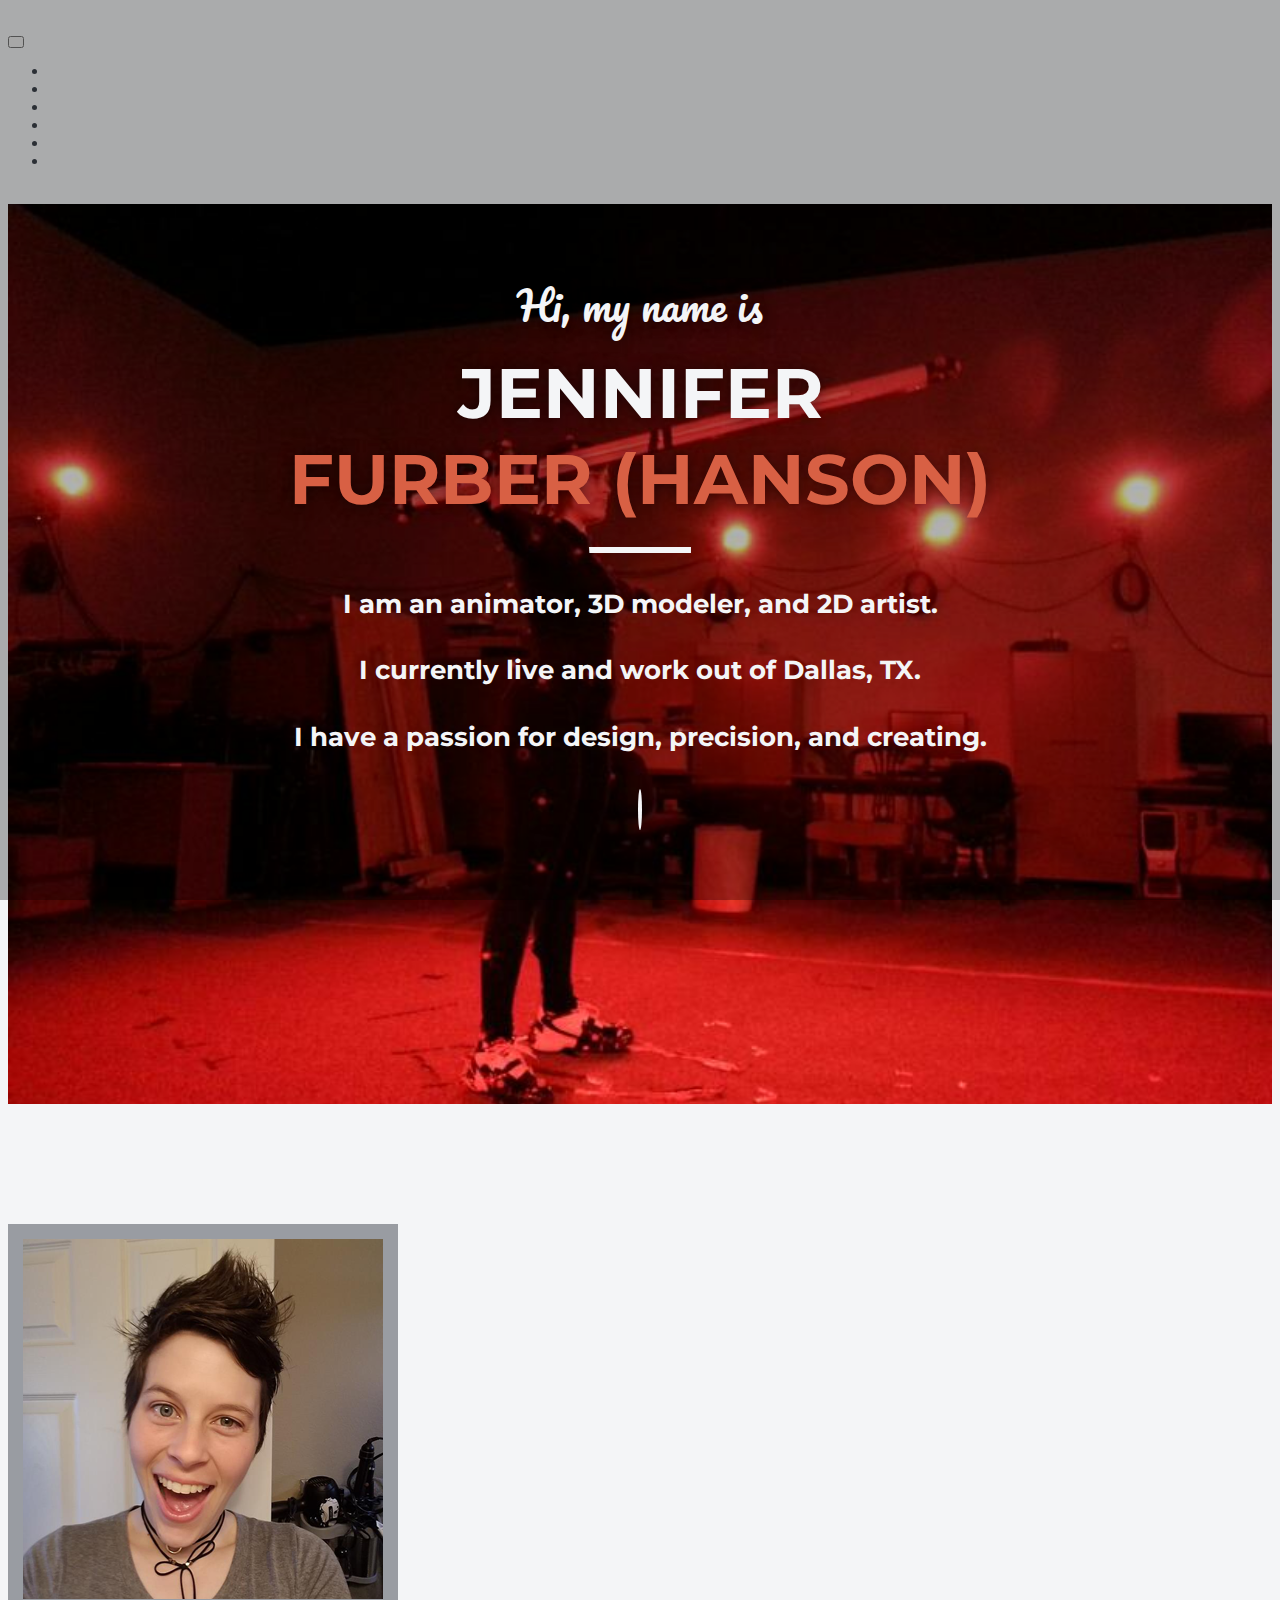
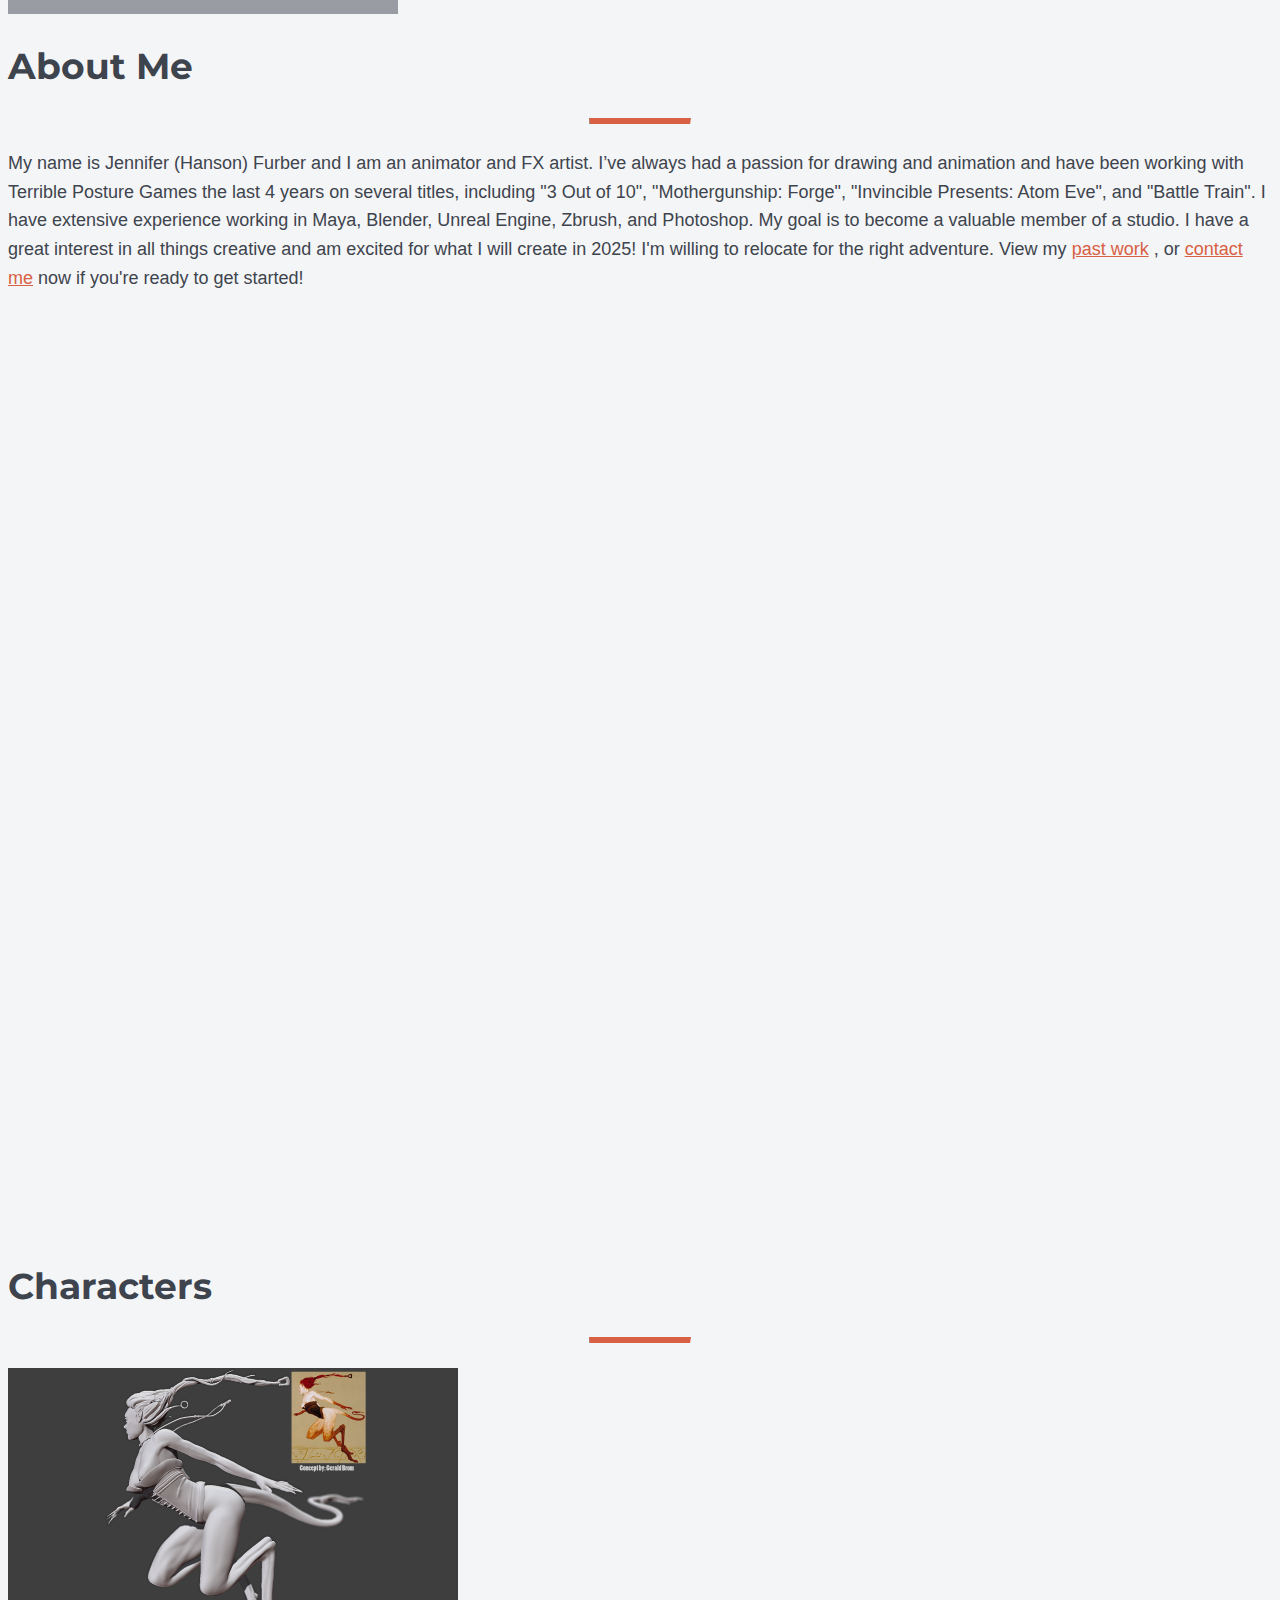
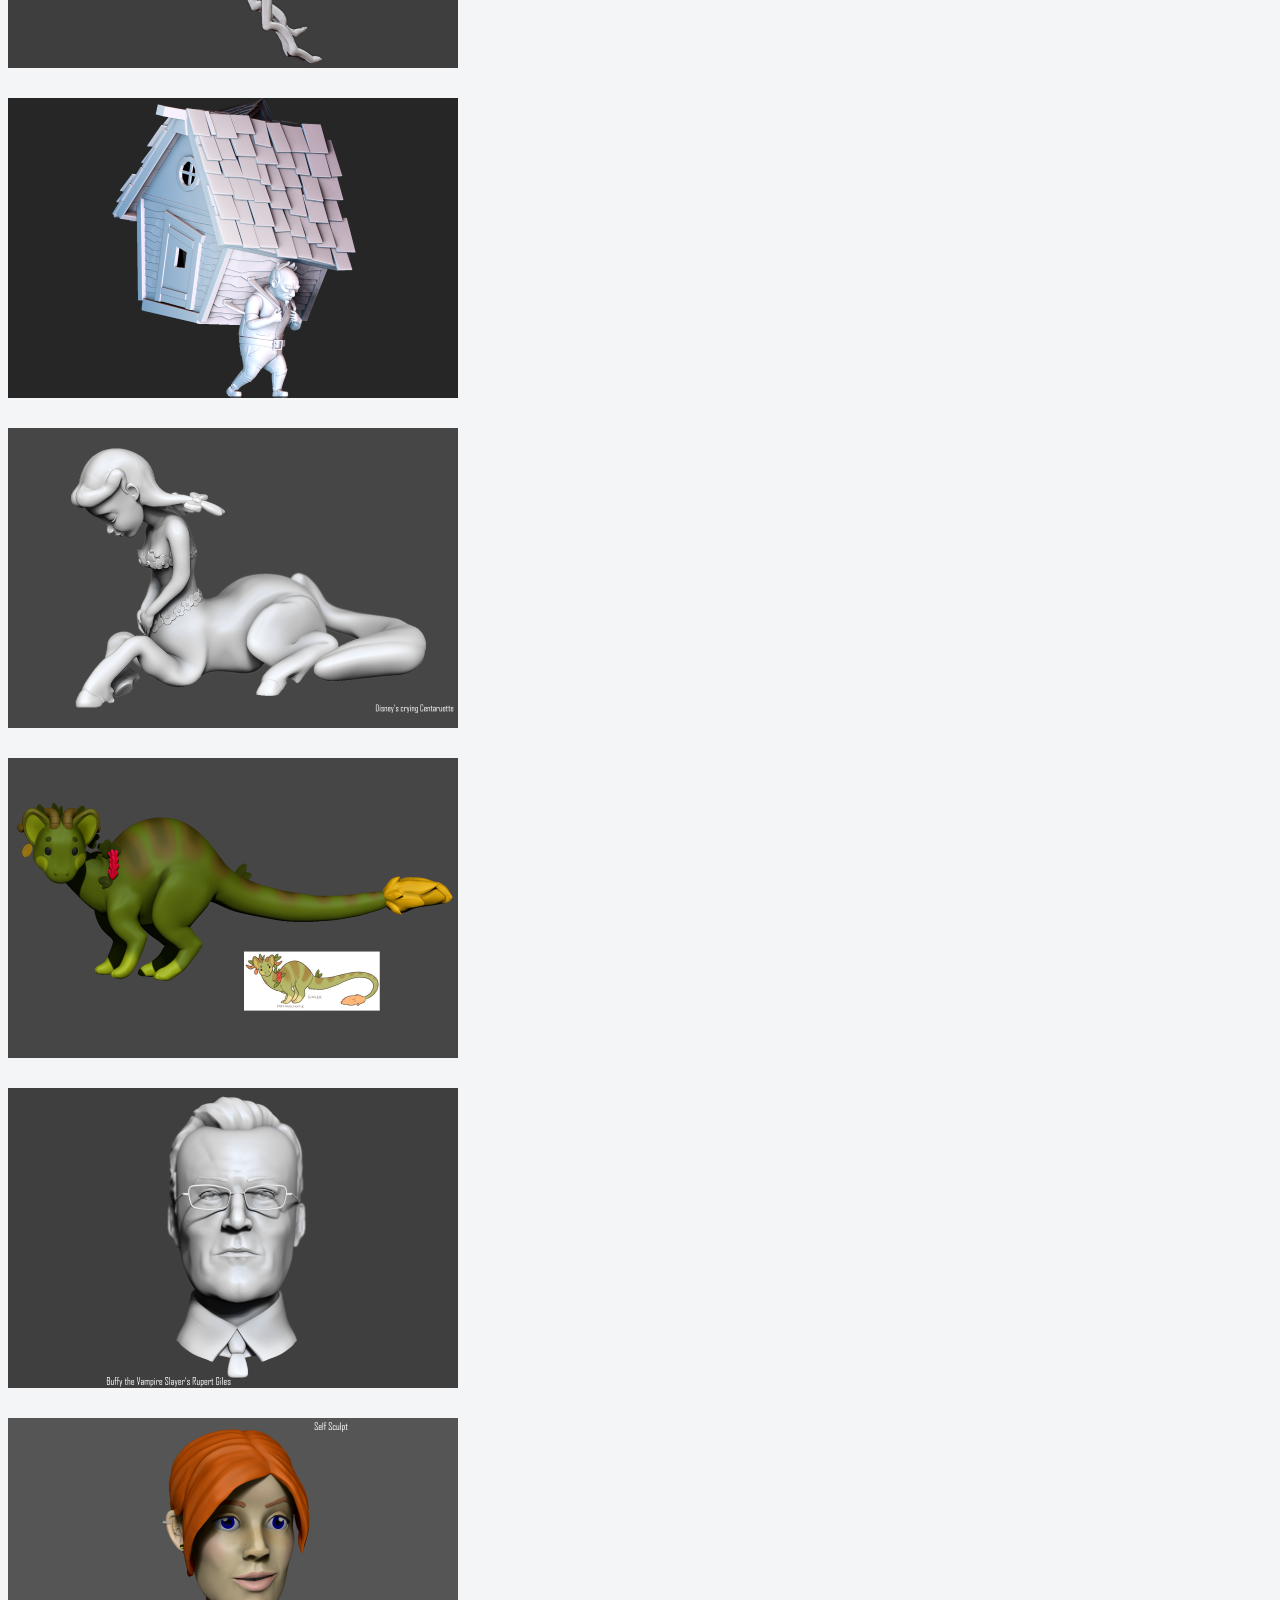
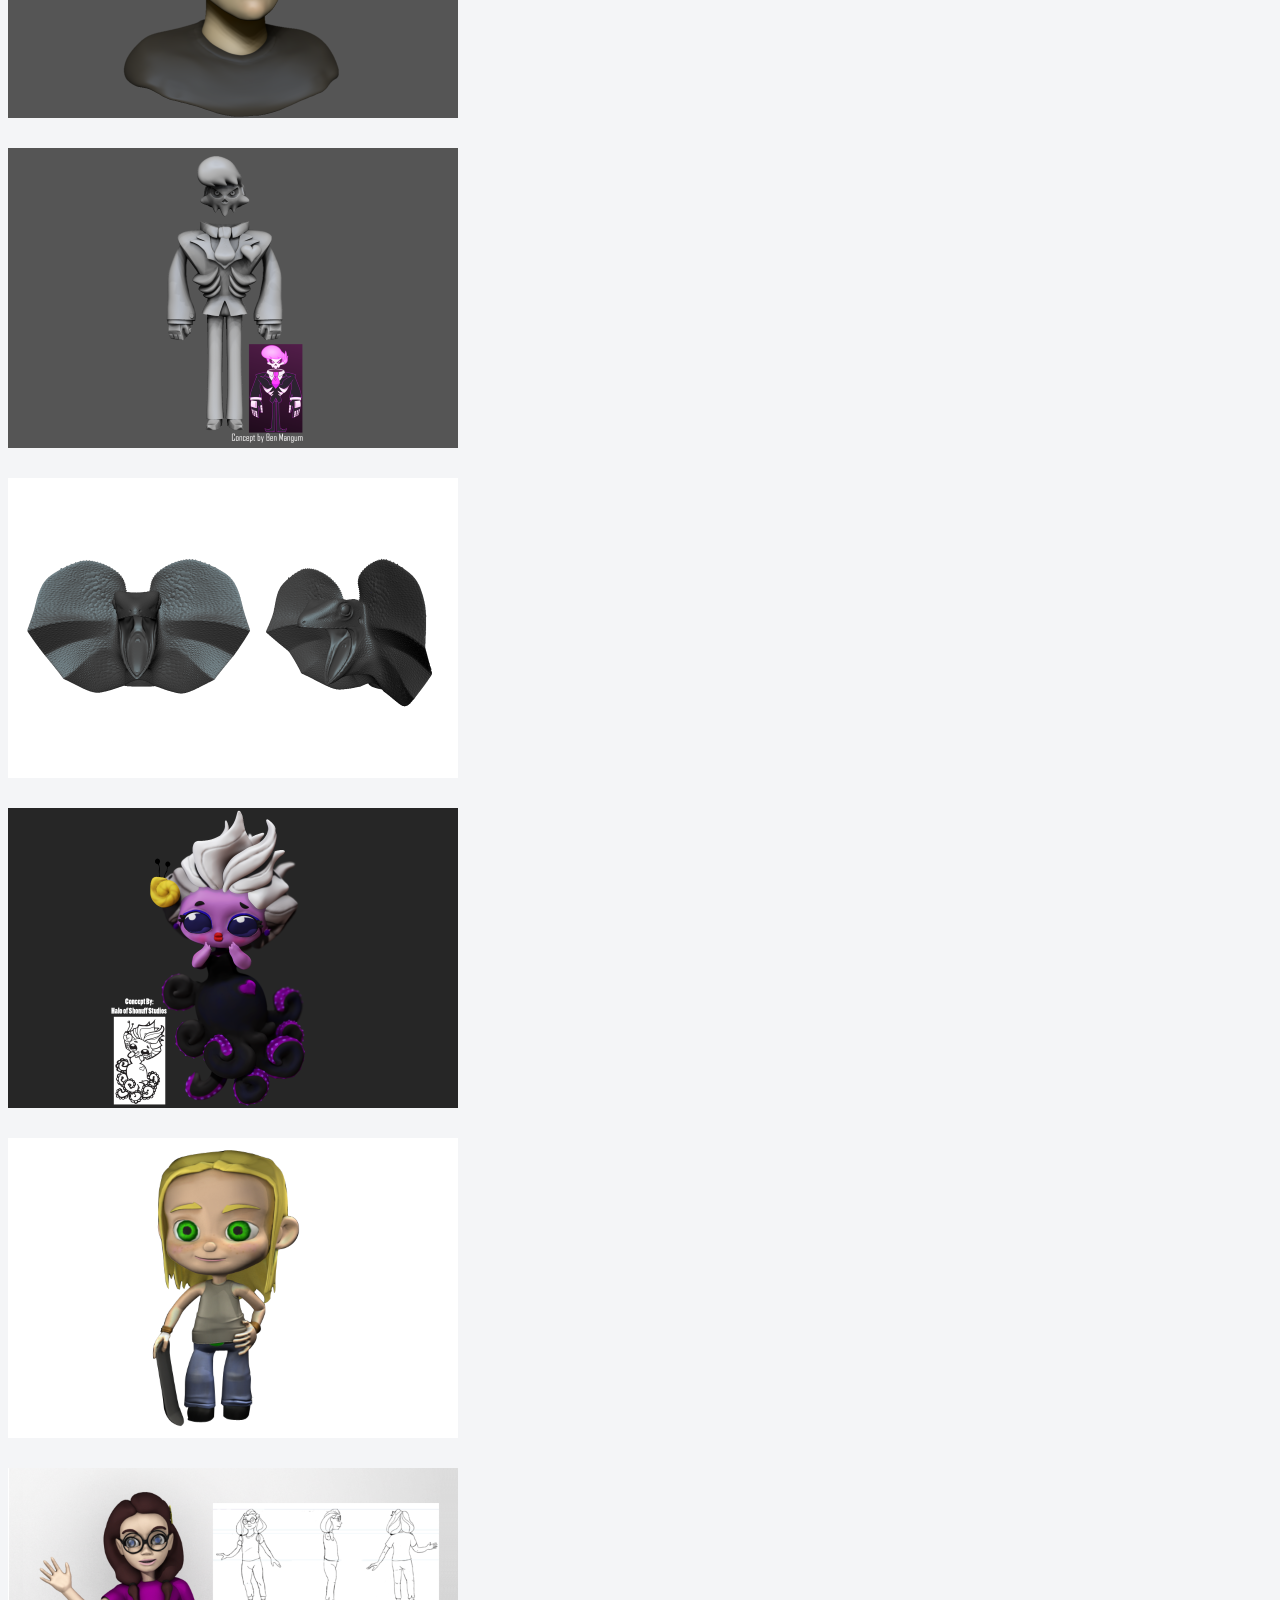
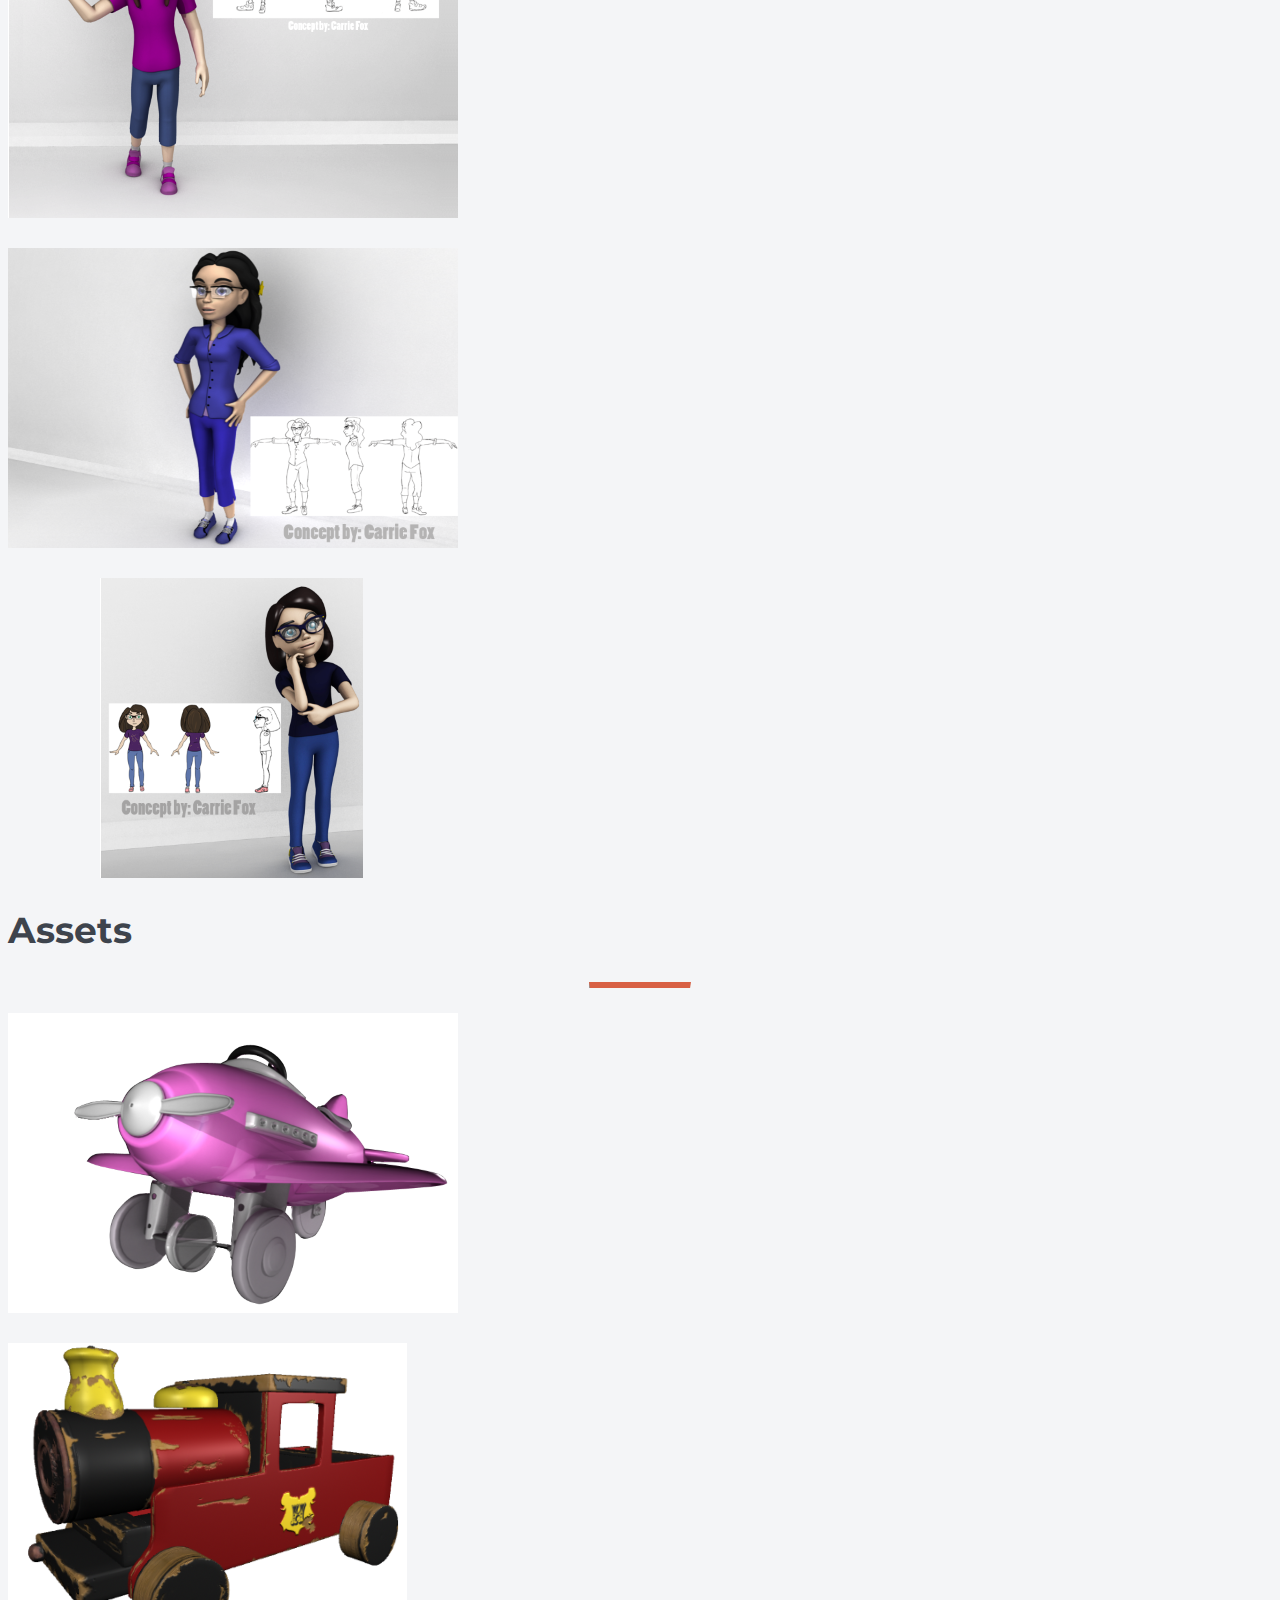
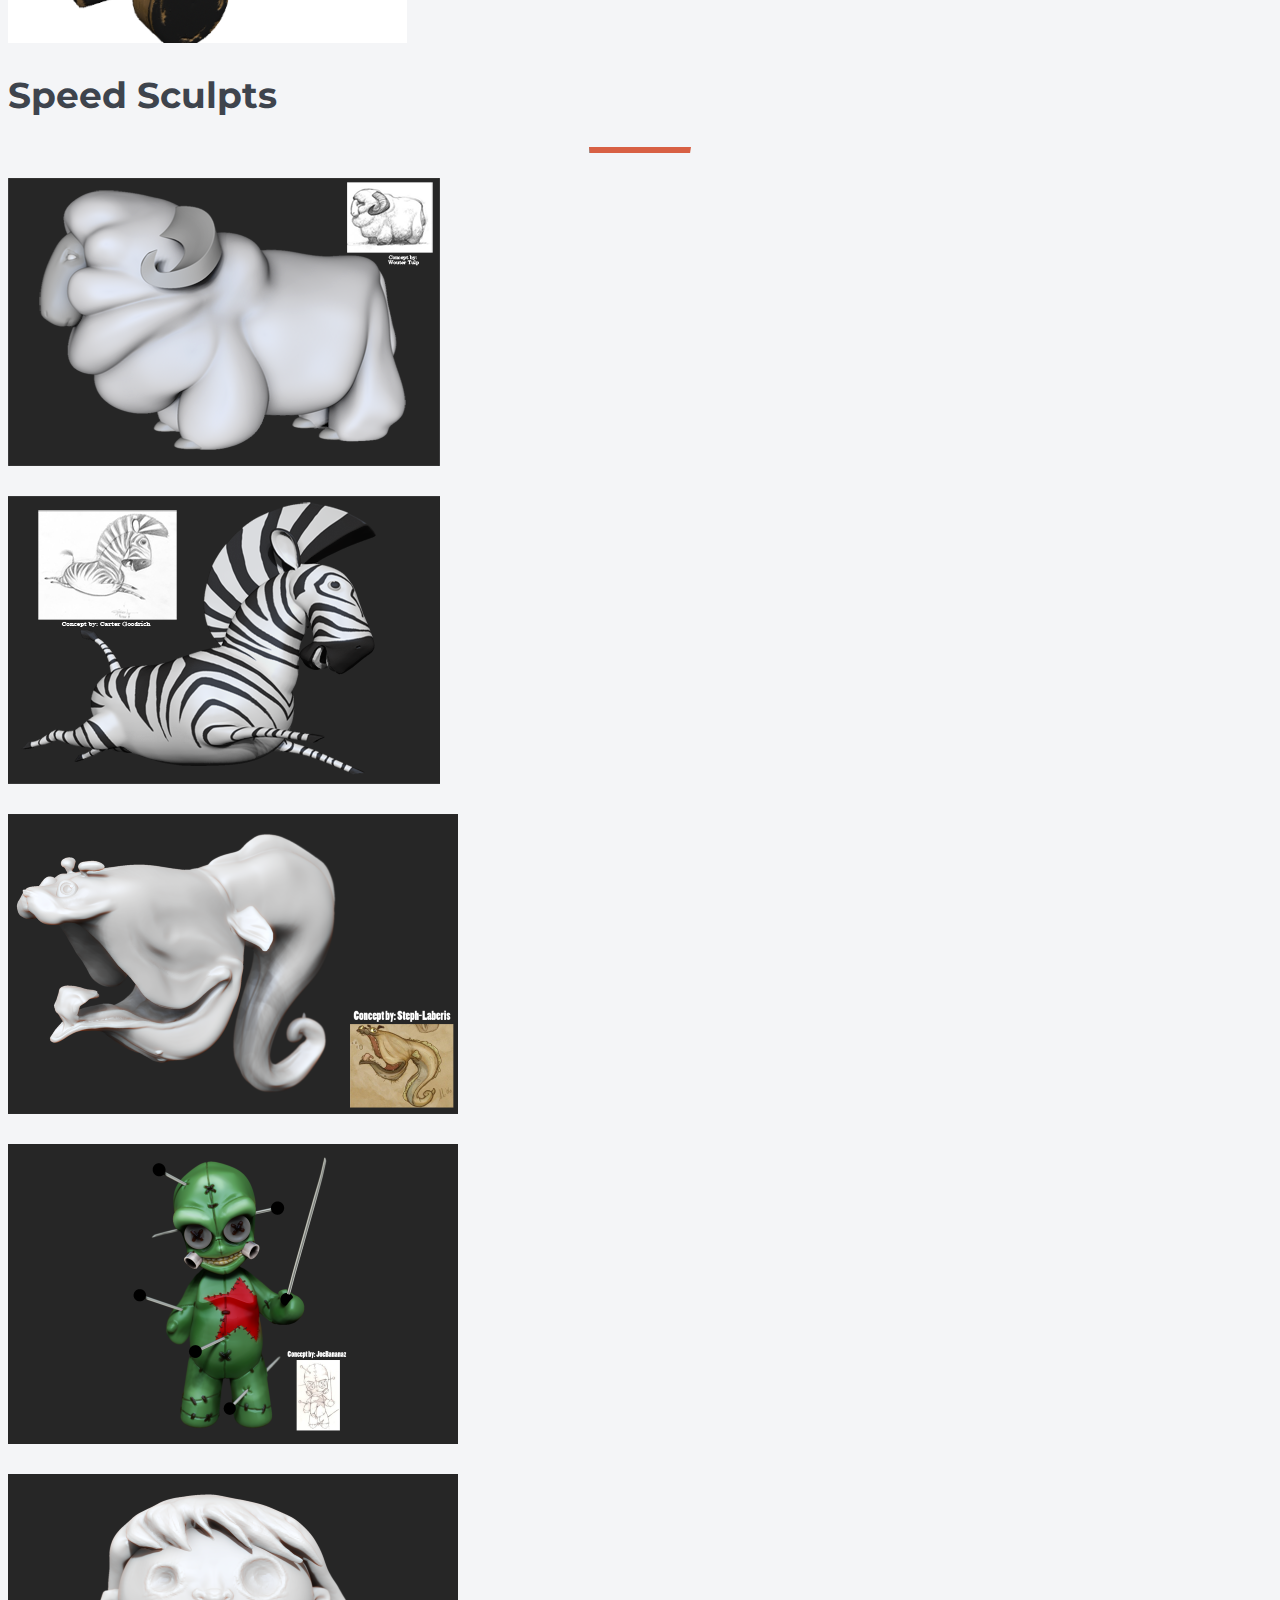
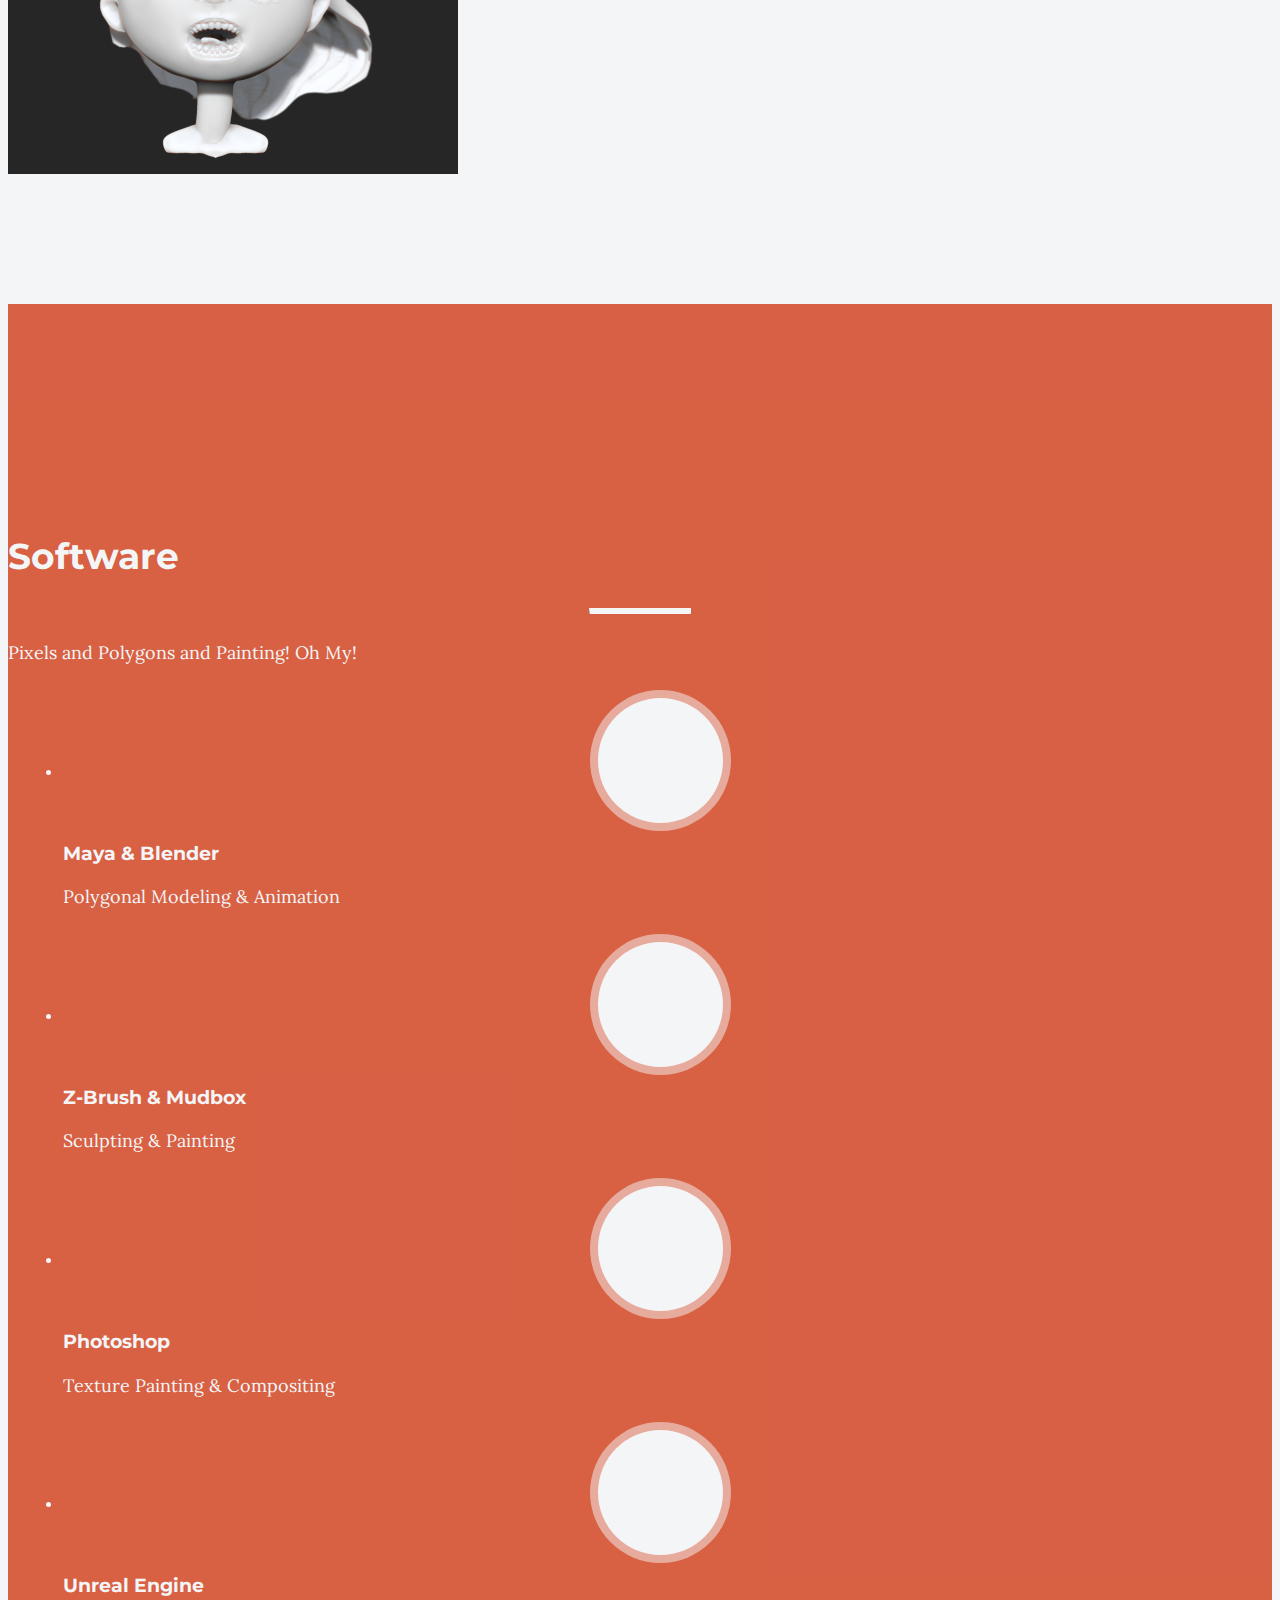
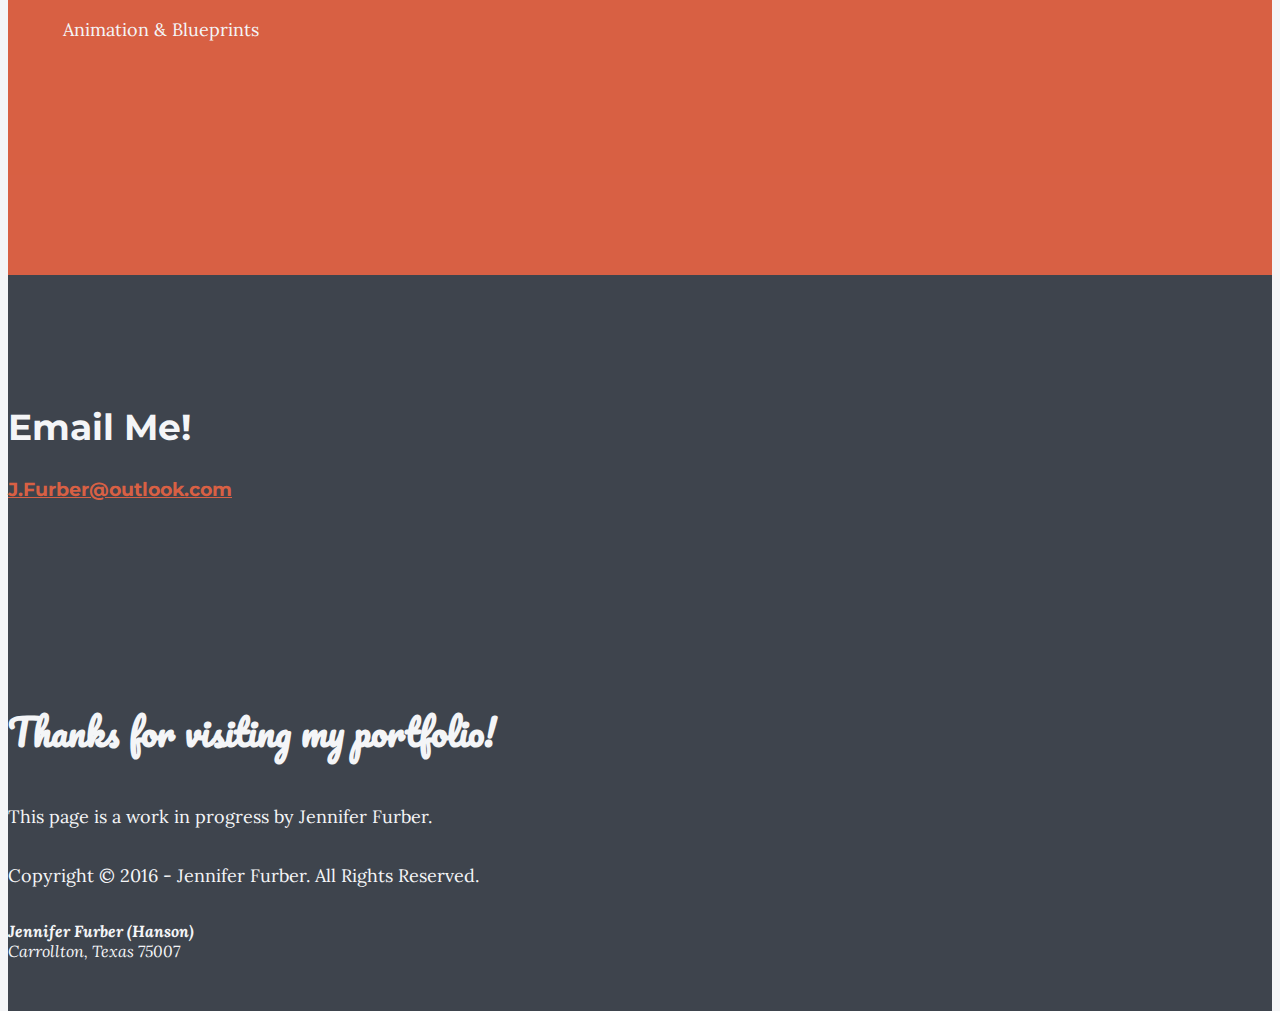
==== commit 253a0be4: "Update index.html" ====
--- a/index.html
+++ b/index.html
@@ -176,15 +176,12 @@
             </div>
         </section>
         
-        <div align="center">
-<iframe width="1280" height="720" src="https://vimeo.com/559323282" frameborder="0" allow="autoplay; encrypted-media" allowfullscreen></iframe>
+       <div style="padding:56.25% 0 0 0;position:relative;">
+            <iframe src="https://player.vimeo.com/video/1032873827?badge=0&amp;autopause=0&amp;player_id=0&amp;app_id=58479" frameborder="0" allow="autoplay; fullscreen; picture-in-picture" allowfullscreen style="position:absolute;top:0;left:12%;width:80%;height:80%;" title="Jen Furber (Hanson) Demo Reel 2024">
+            </iframe>
         </div>
         <script src="https://player.vimeo.com/api/player.js"></script>
-
-          <div style="padding:56.25% 0 0 0;position:relative;">
-                       <iframe title="vimeo-player" src="https://player.vimeo.com/video/1032873827?h=83fee3a930" width="640" height="360" frameborder="0"    allowfullscreen></iframe>
-        </div>
-        <script src="https://player.vimeo.com/api/player.js"></script>
+        
   
             
 
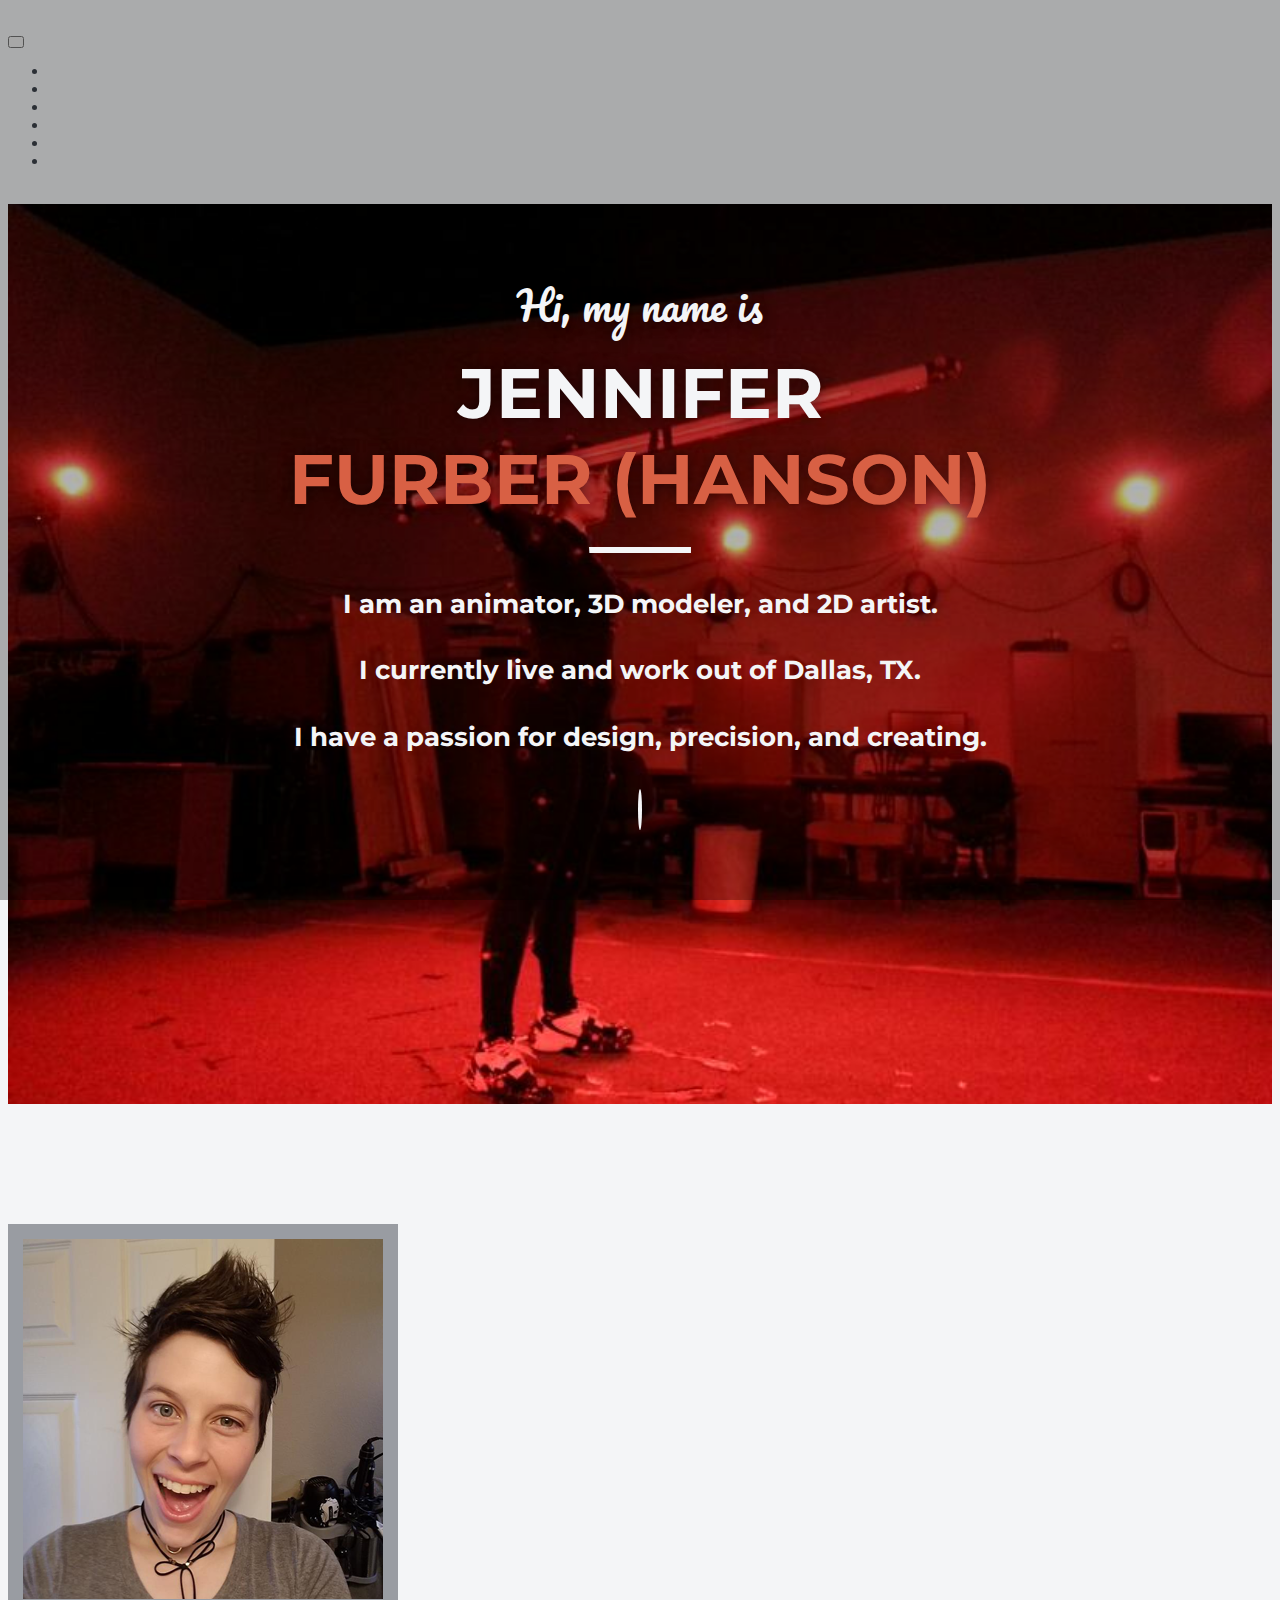
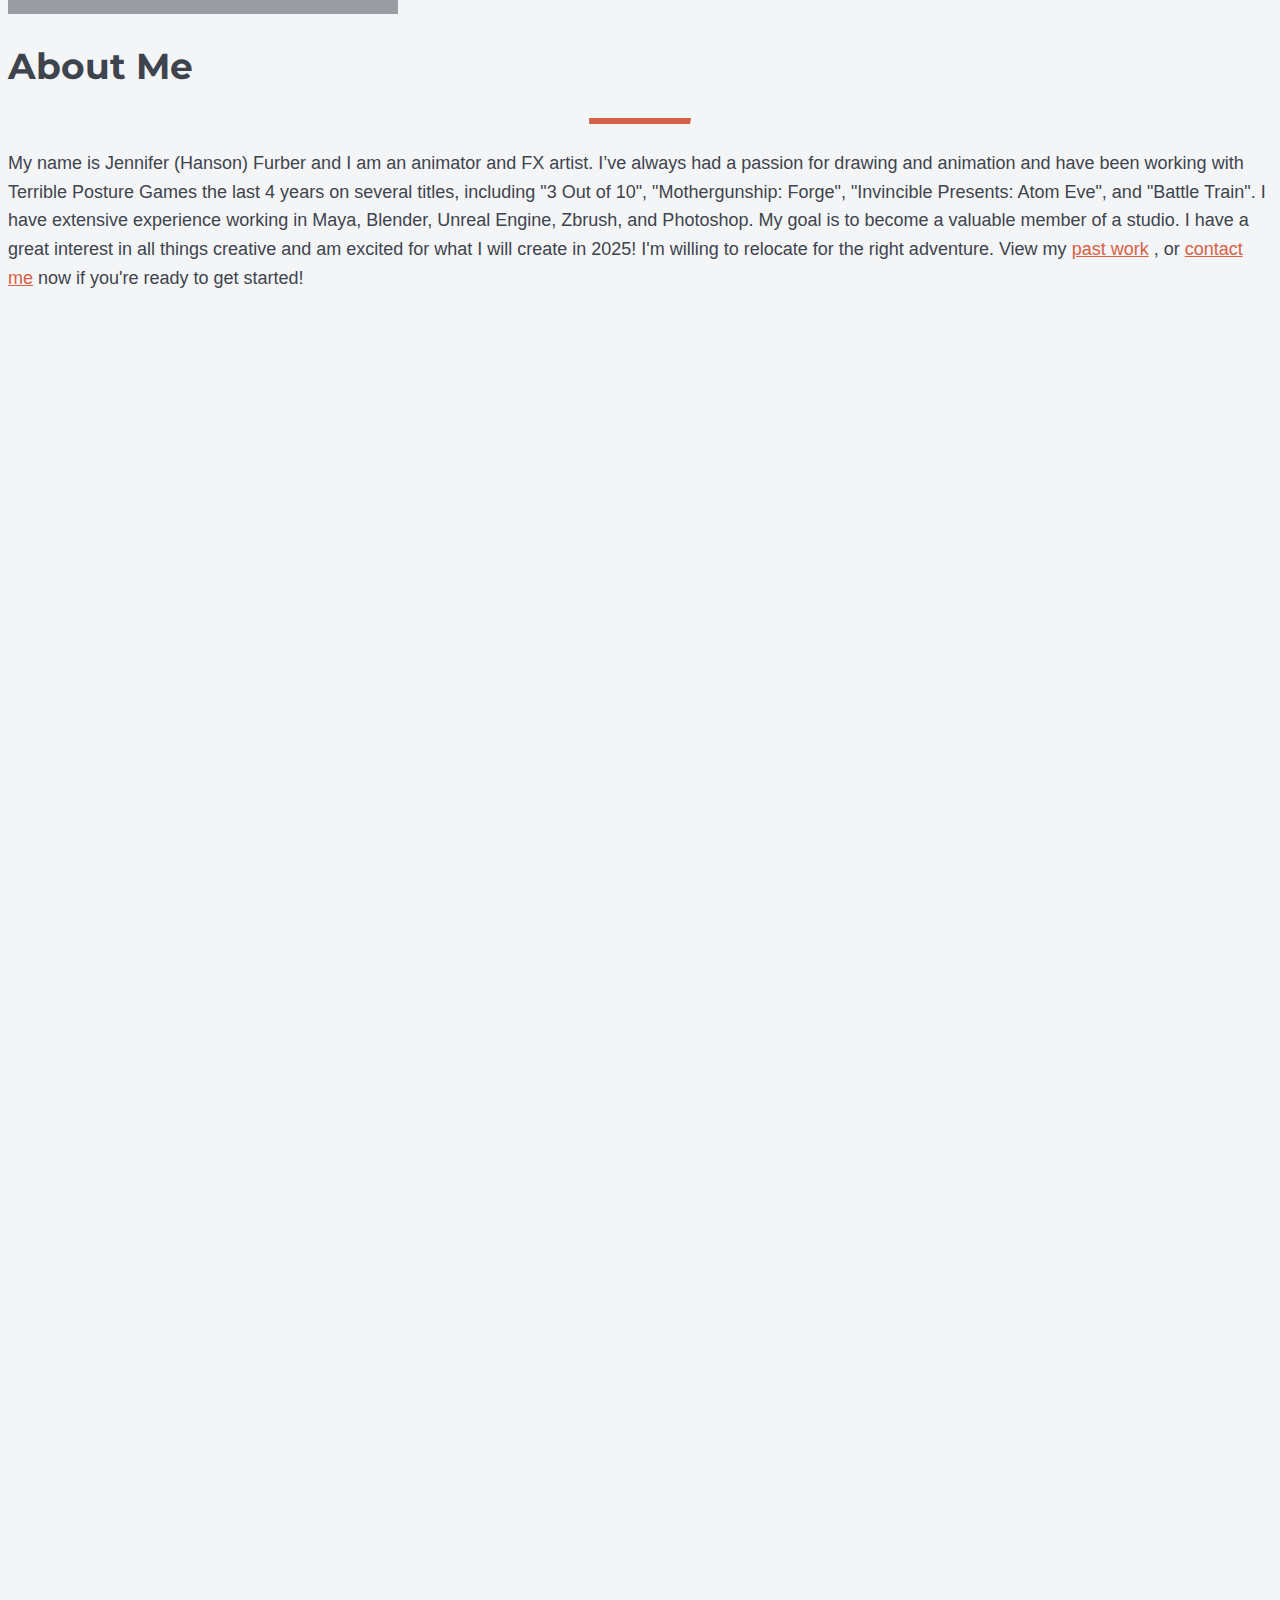
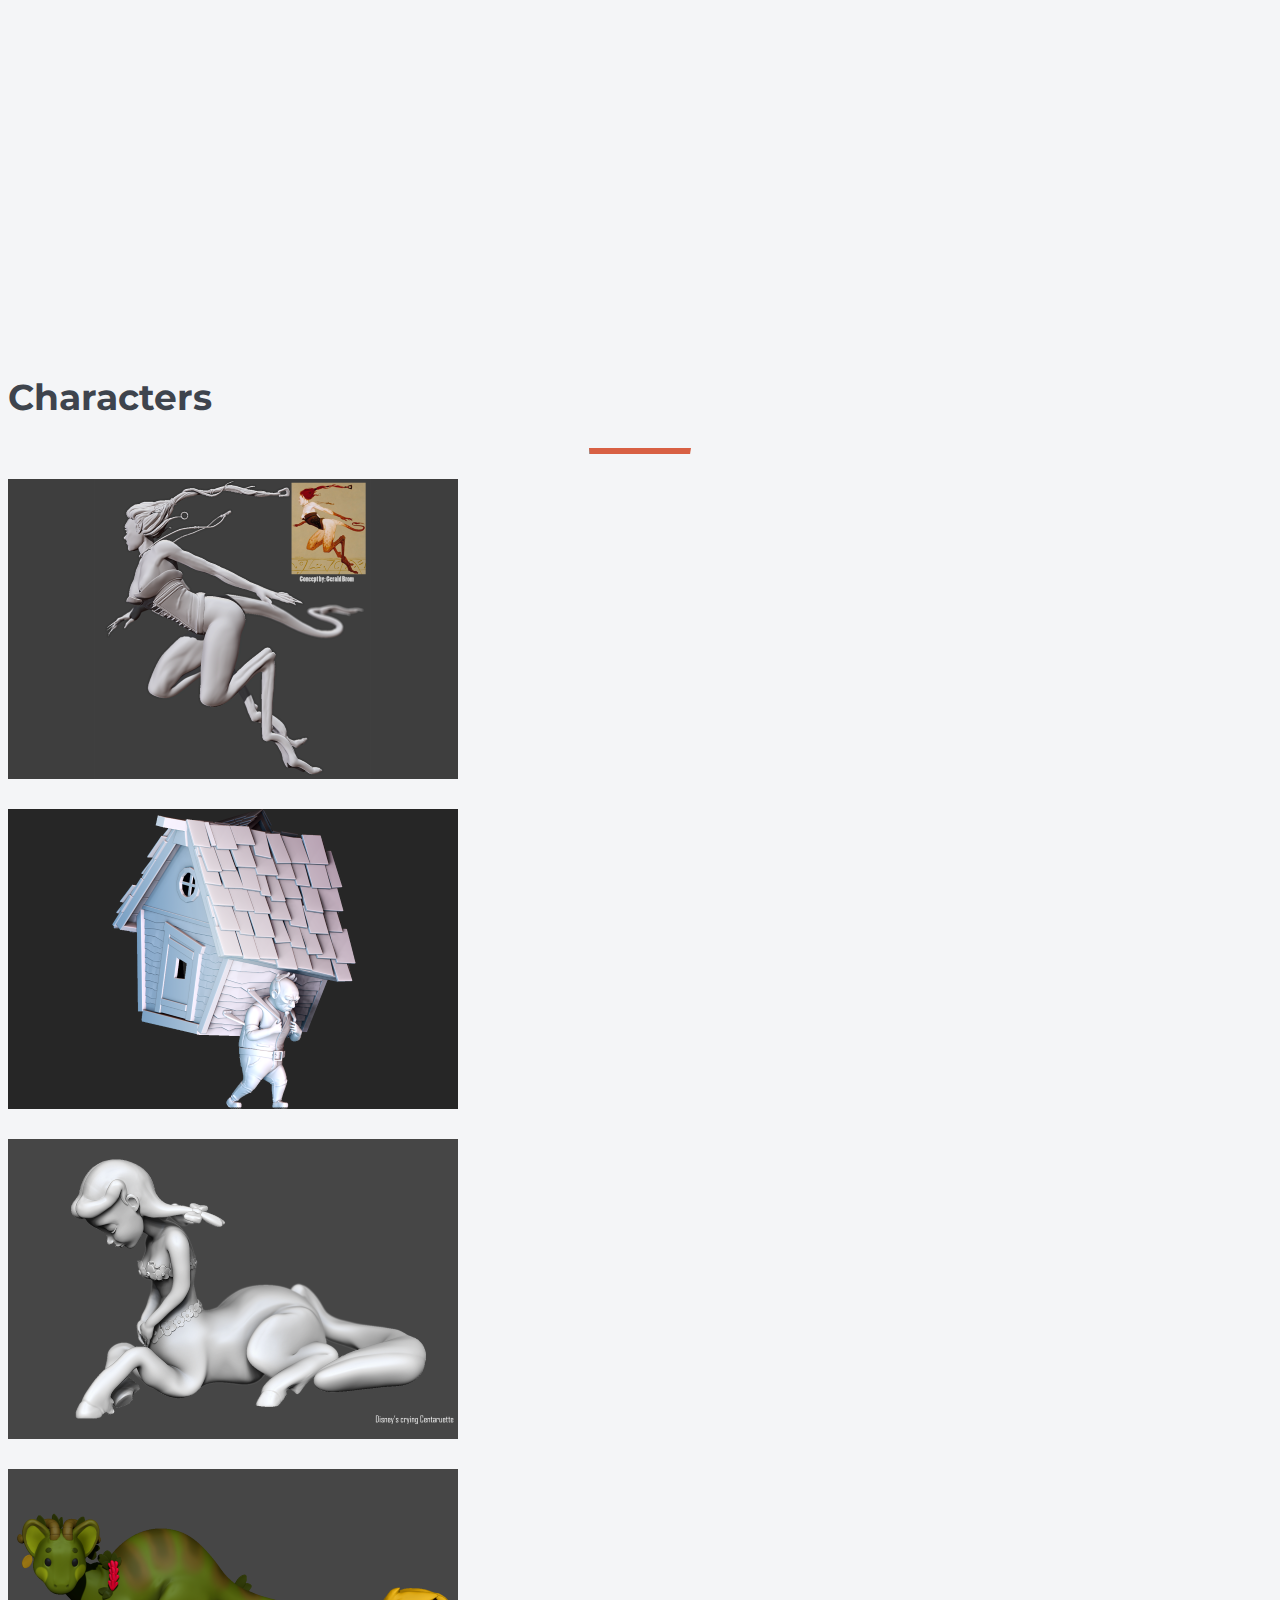
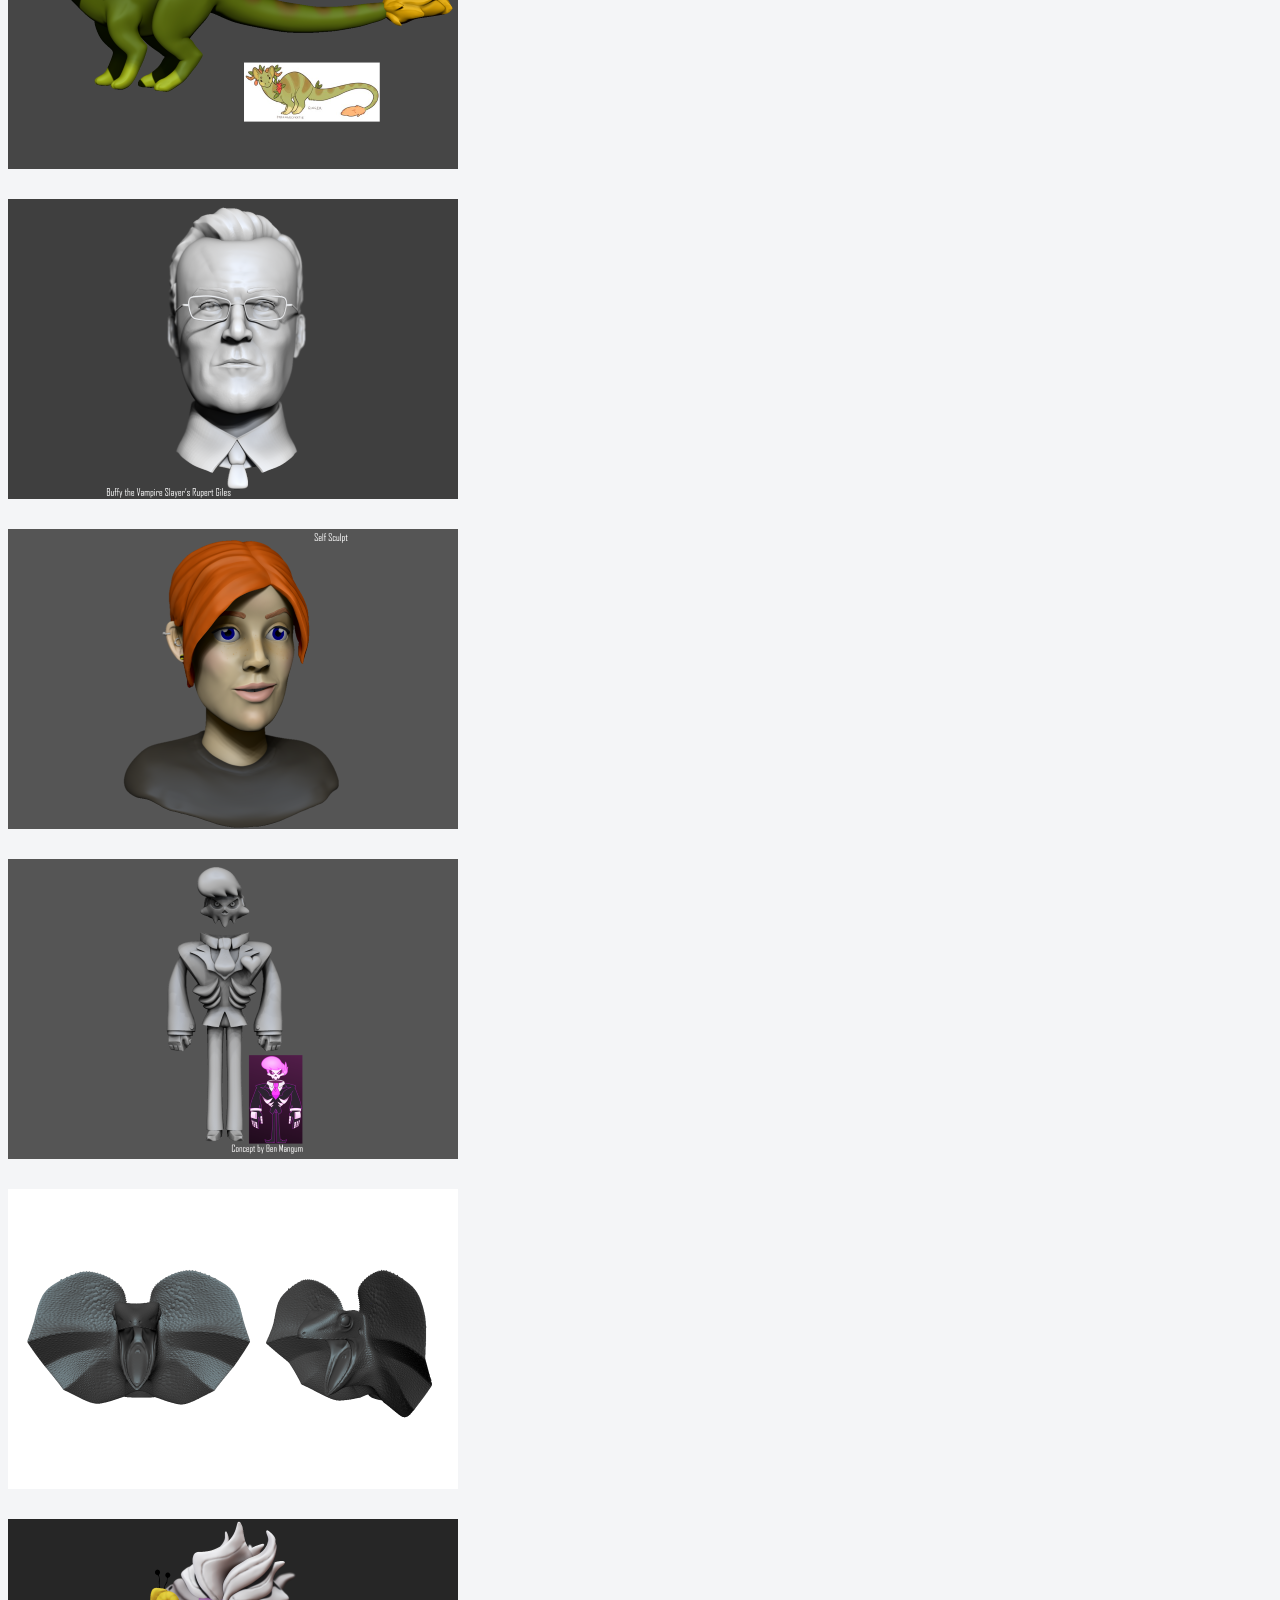
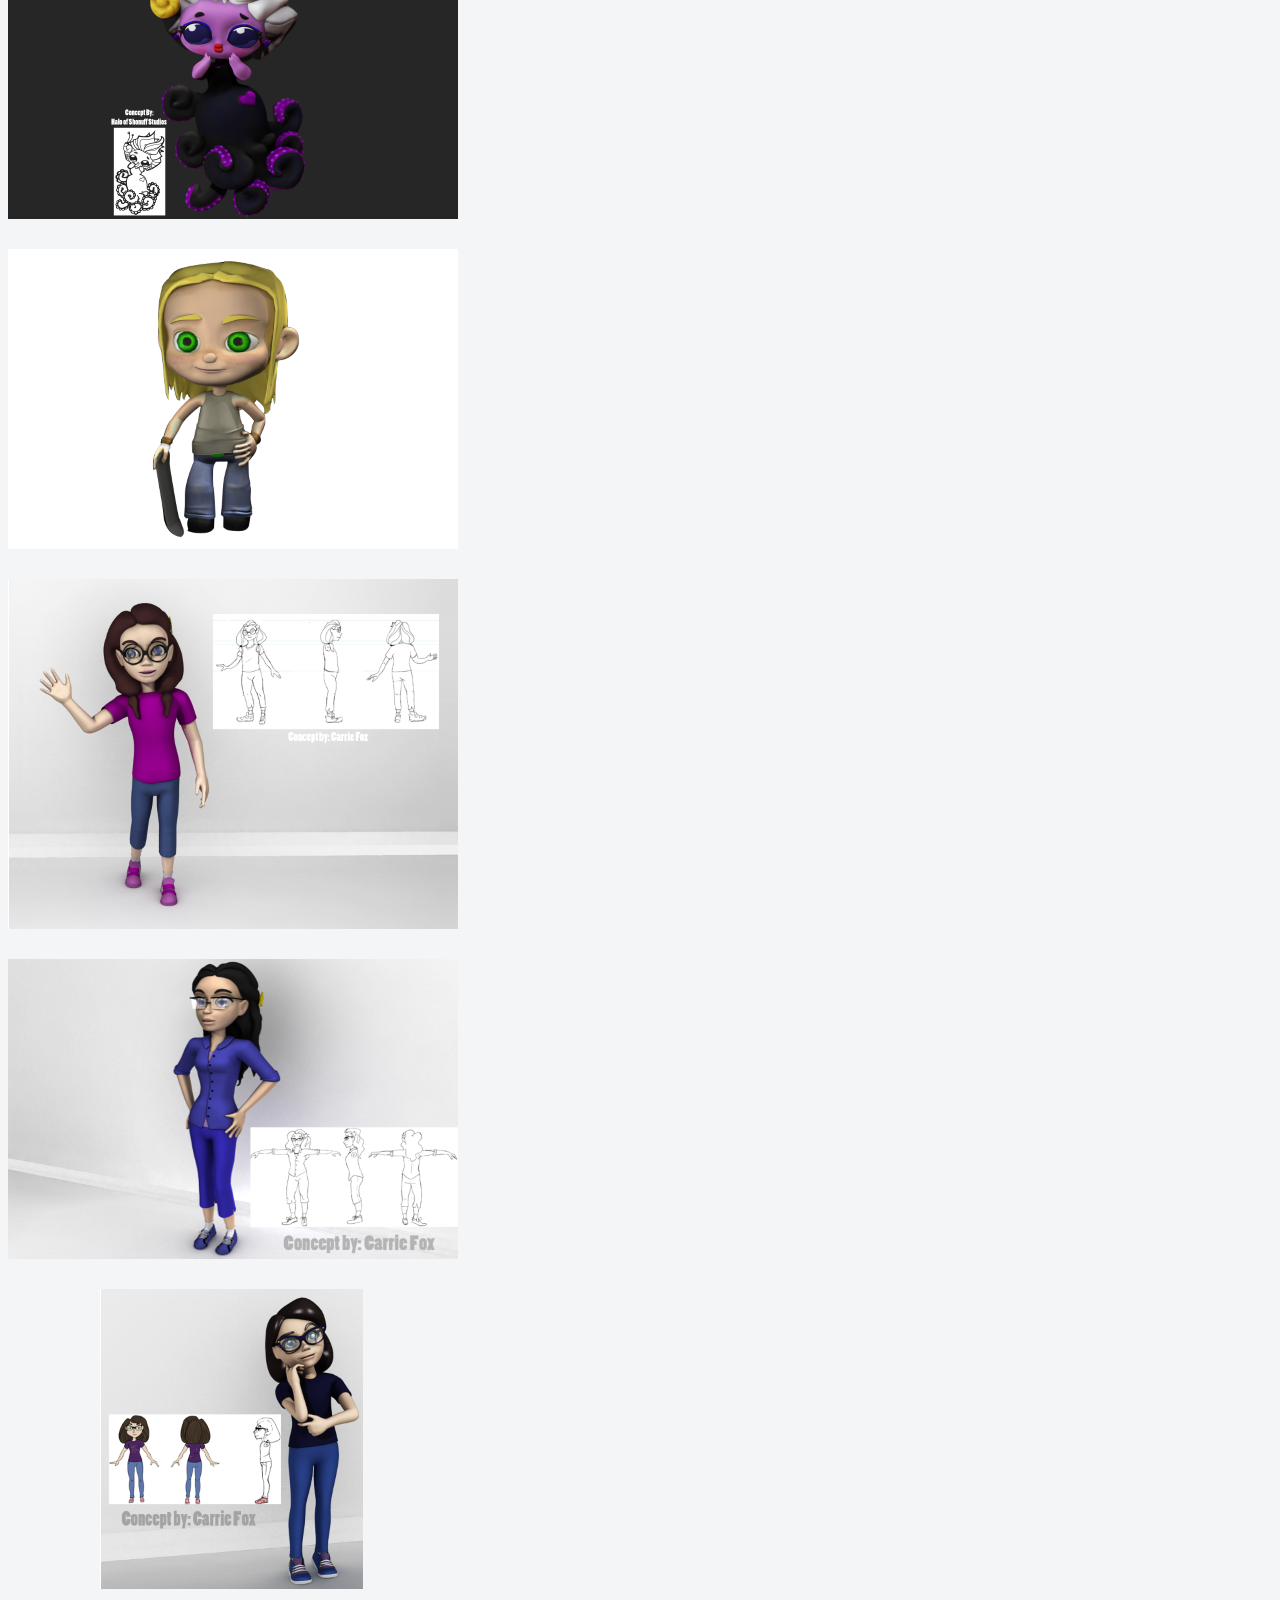
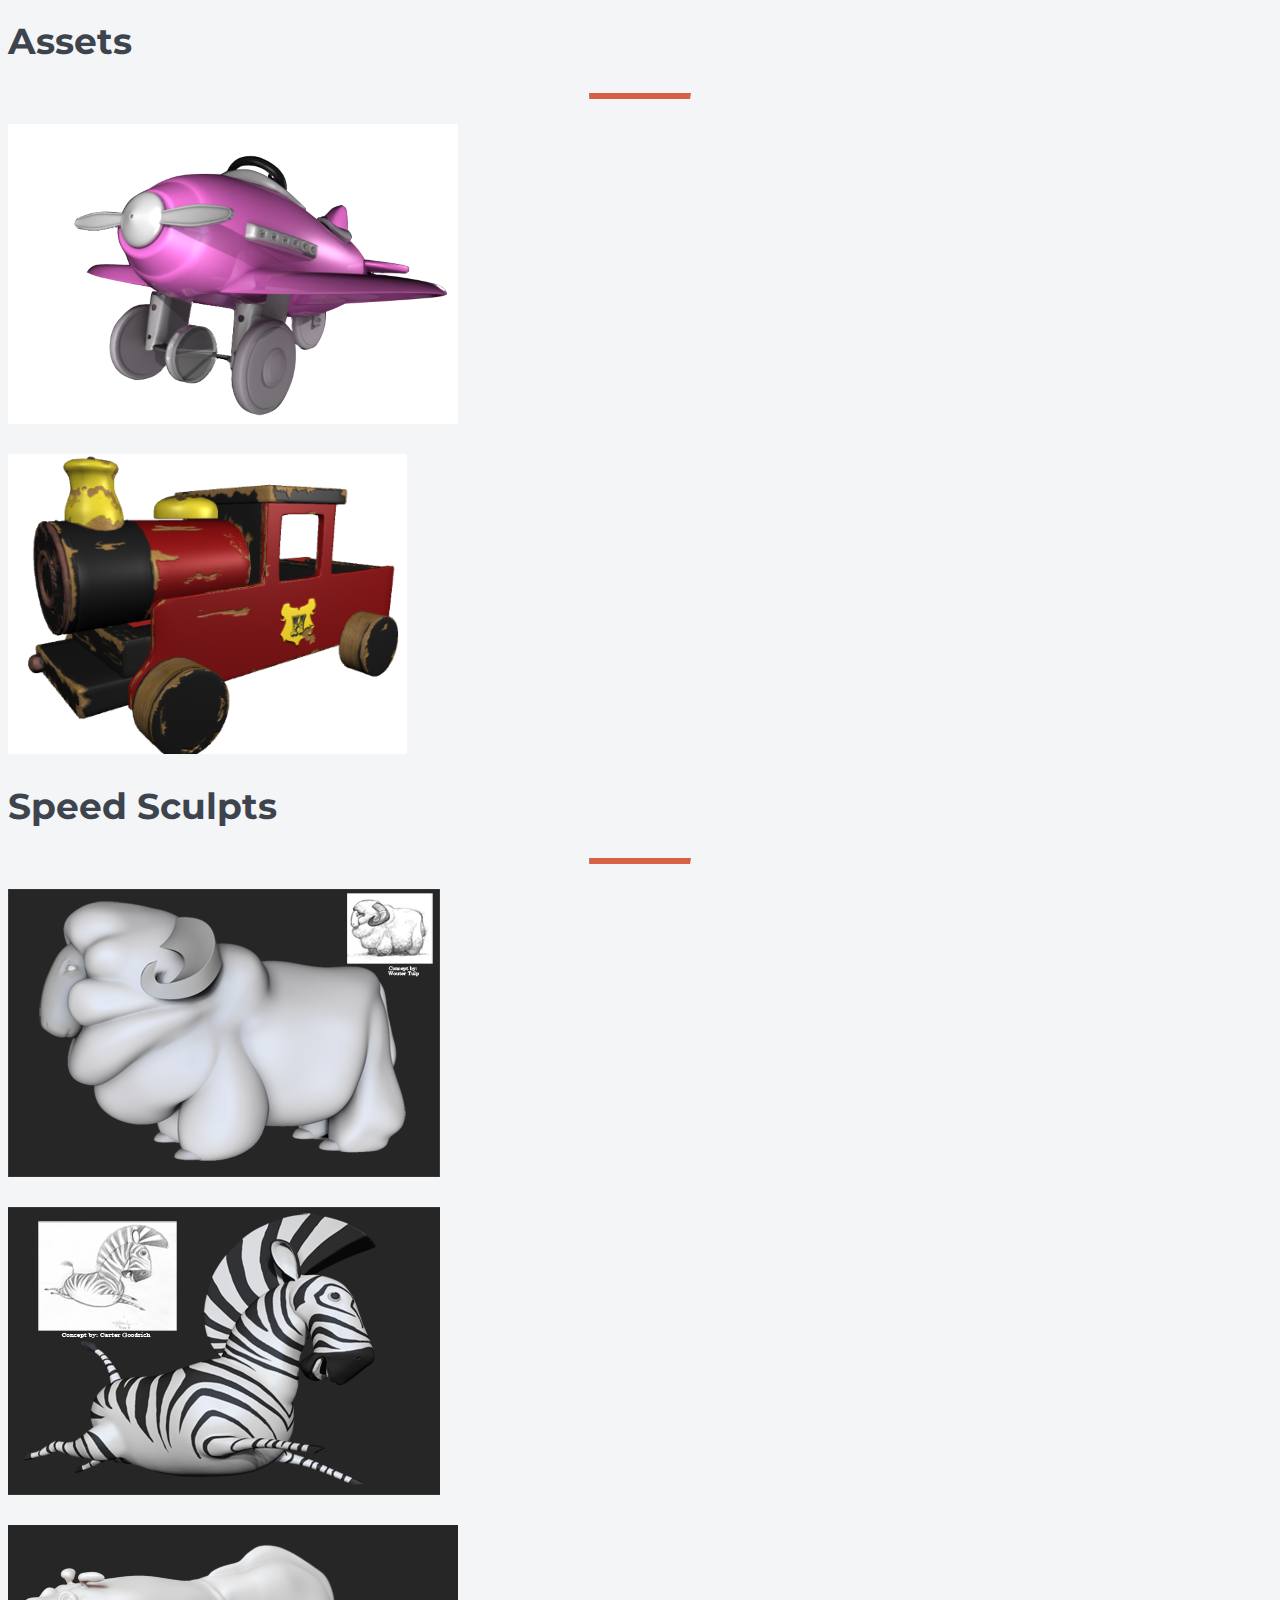
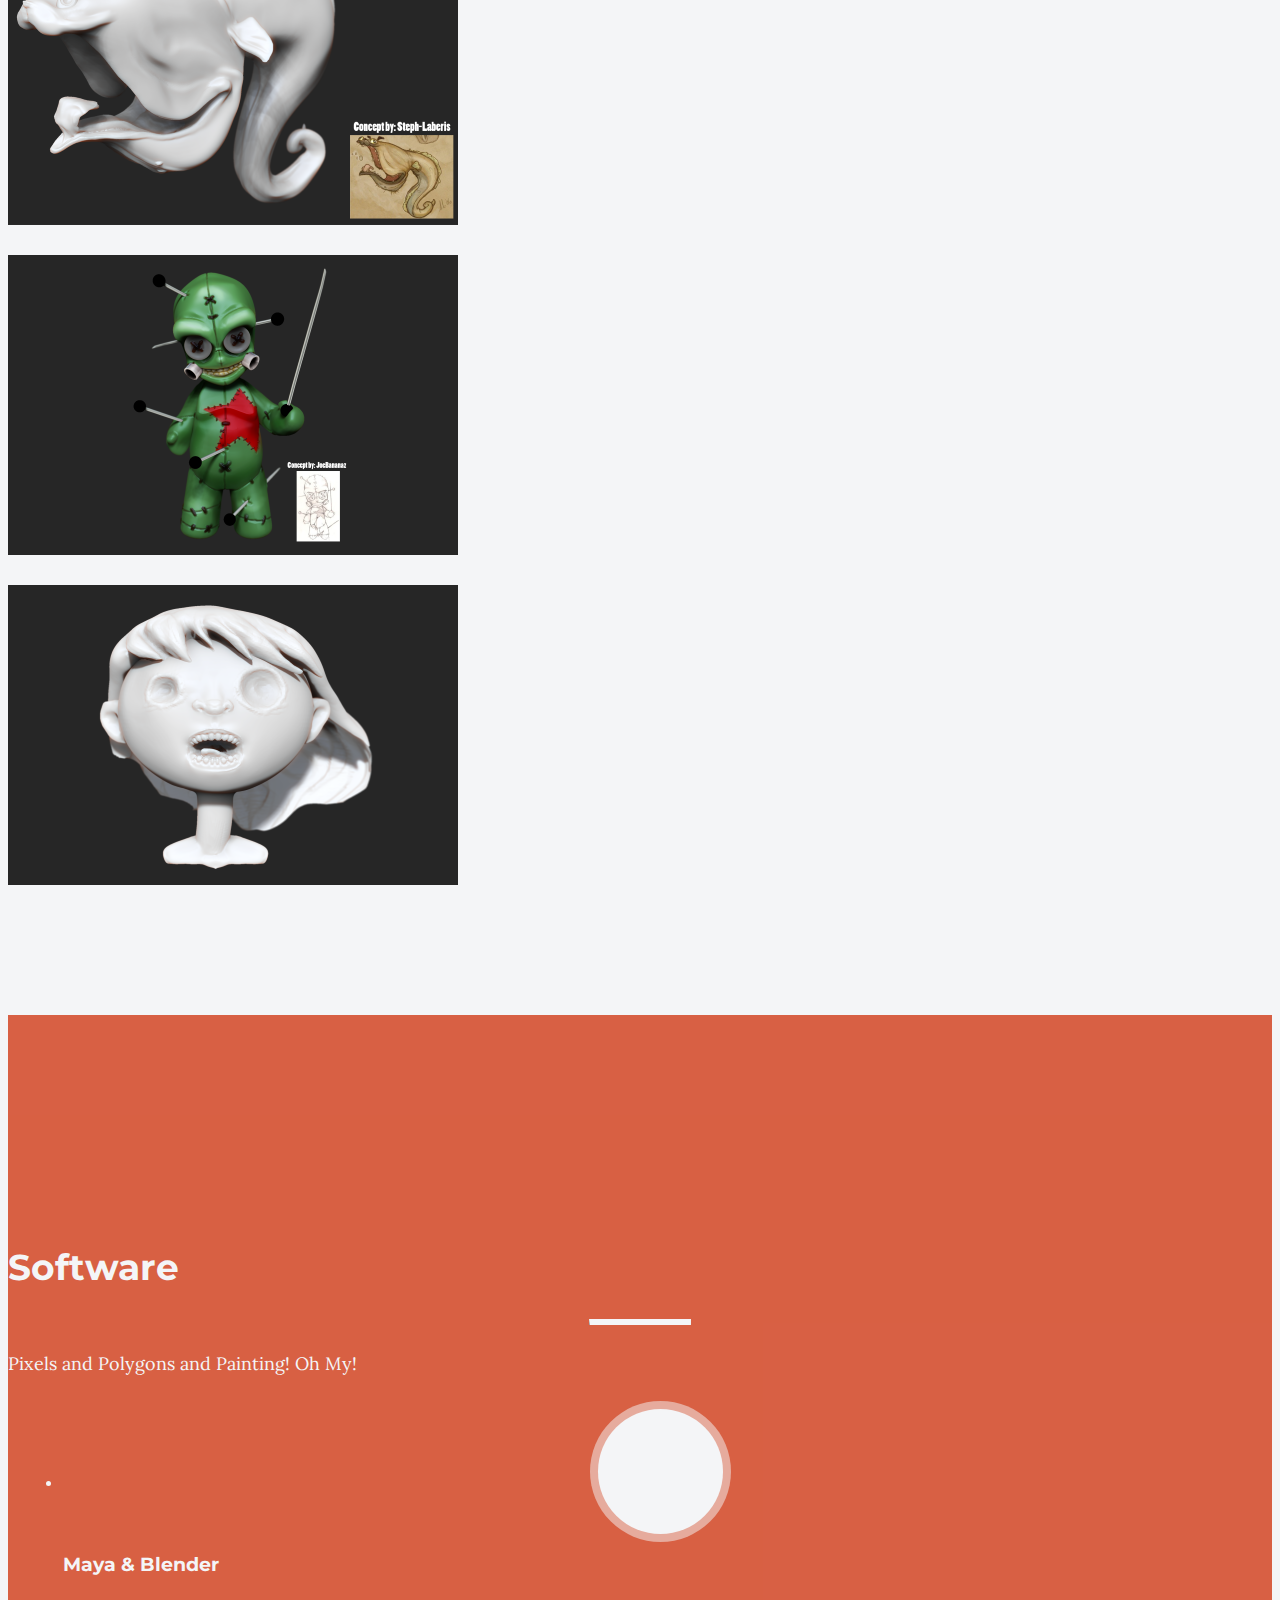
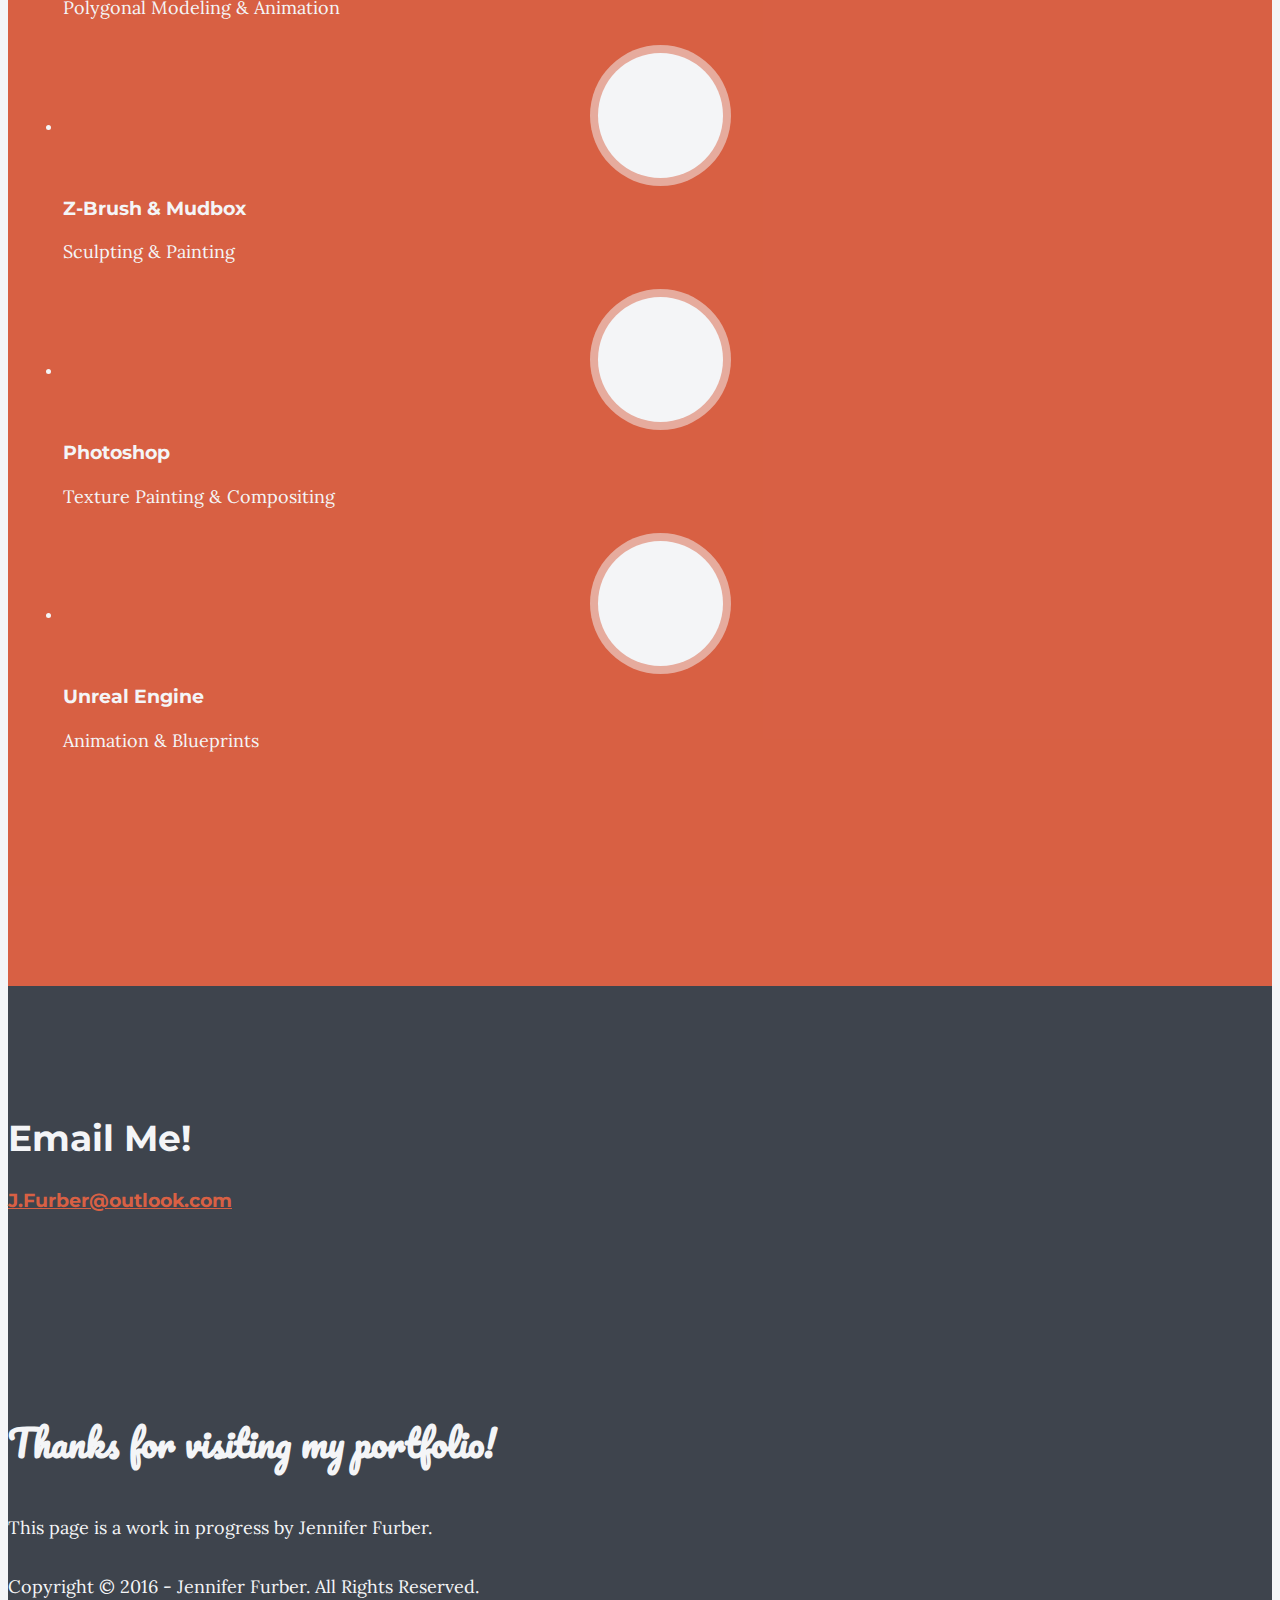
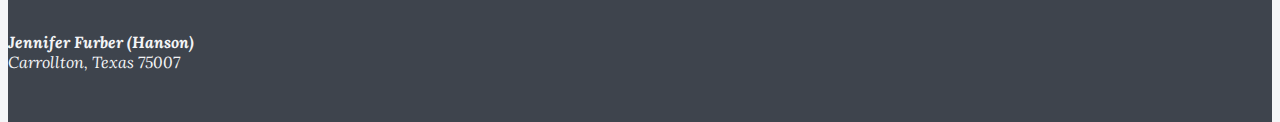
==== commit 6f1e1569: "Update index.html" ====
--- a/index.html
+++ b/index.html
@@ -181,7 +181,12 @@
             </iframe>
         </div>
         <script src="https://player.vimeo.com/api/player.js"></script>
-        
+
+        <div style="padding:56.25% 0 0 0;position:relative;">
+            <iframe src="https://player.vimeo.com/video/1032873827?badge=0&amp;autopause=0&amp;player_id=0&amp;app_id=58479" frameborder="0" allow="autoplay; fullscreen; picture-in-picture" allowfullscreen style="position:absolute;top:0;left:12%;width:80%;height:80%;" title="Jen Furber (Hanson) Demo Reel 2024">
+            </iframe>
+        </div>
+        <script src="https://player.vimeo.com/api/player.js"></script>
   
             
 
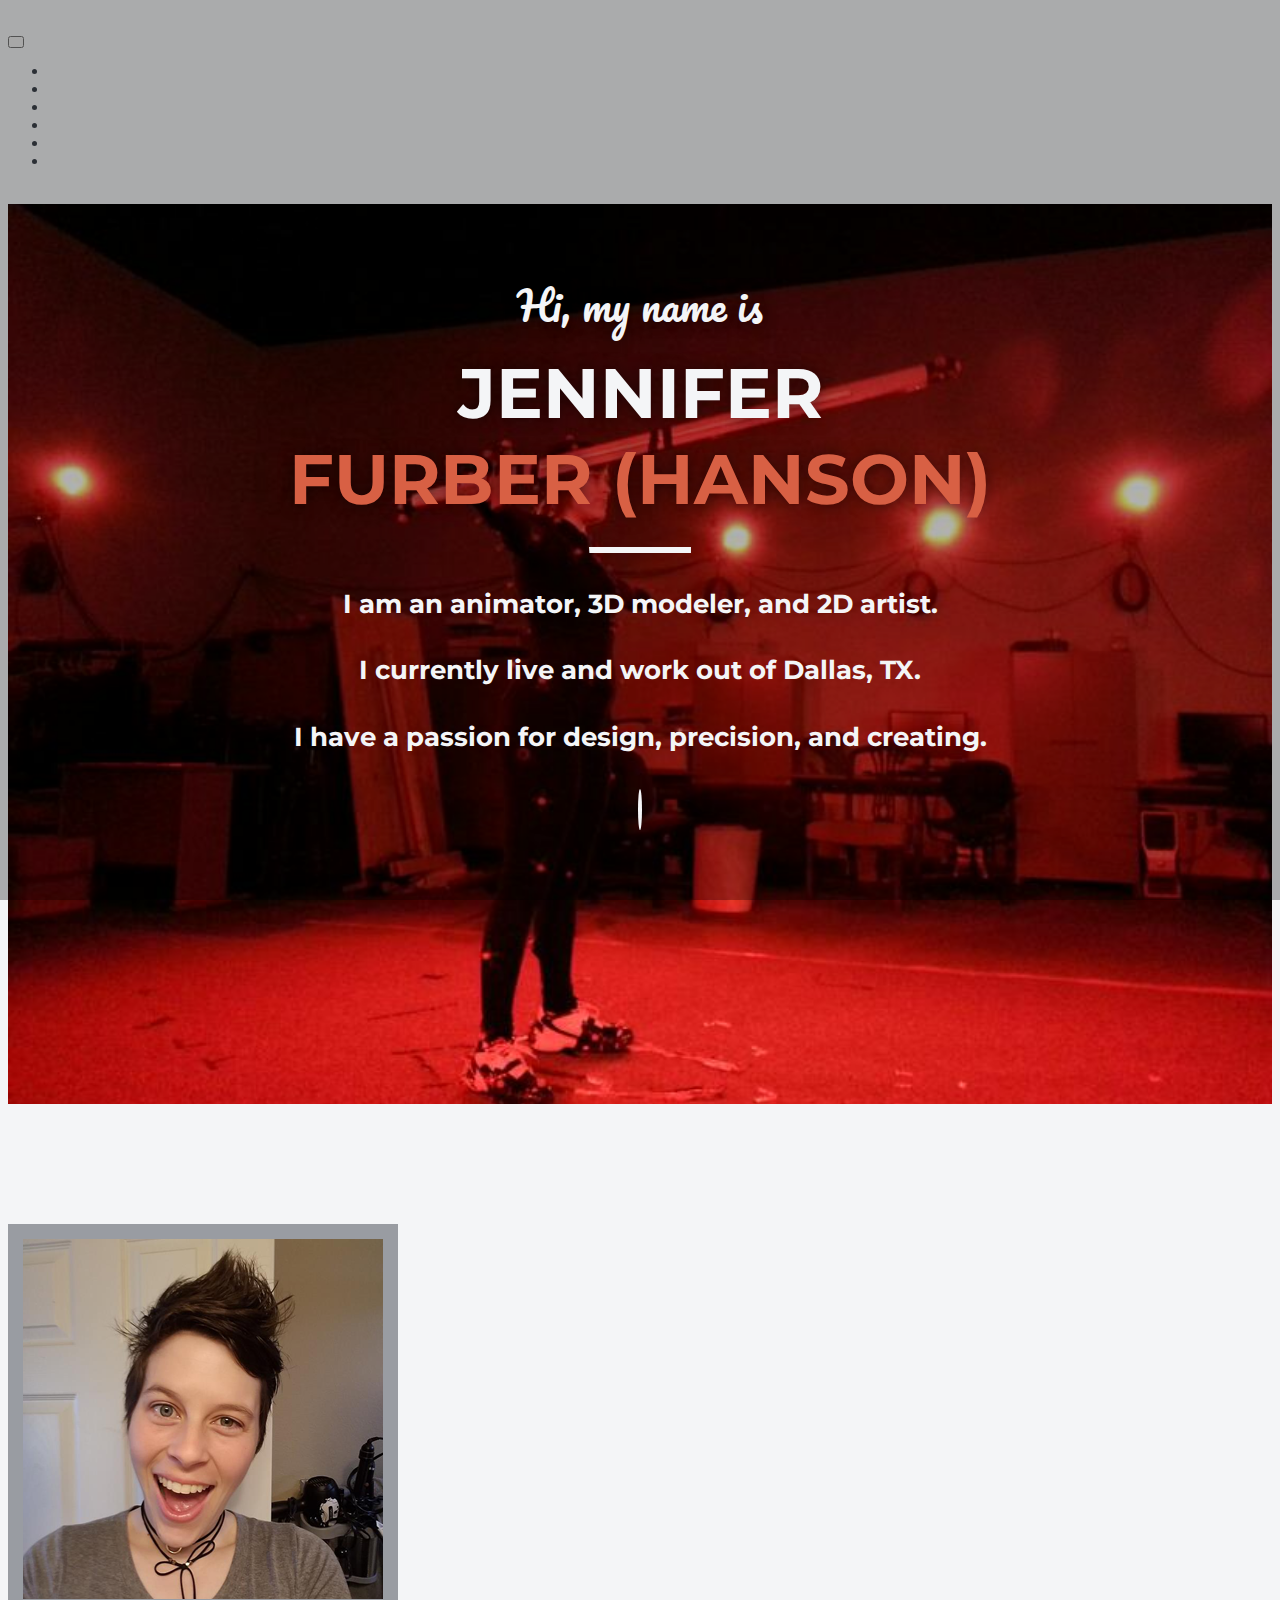
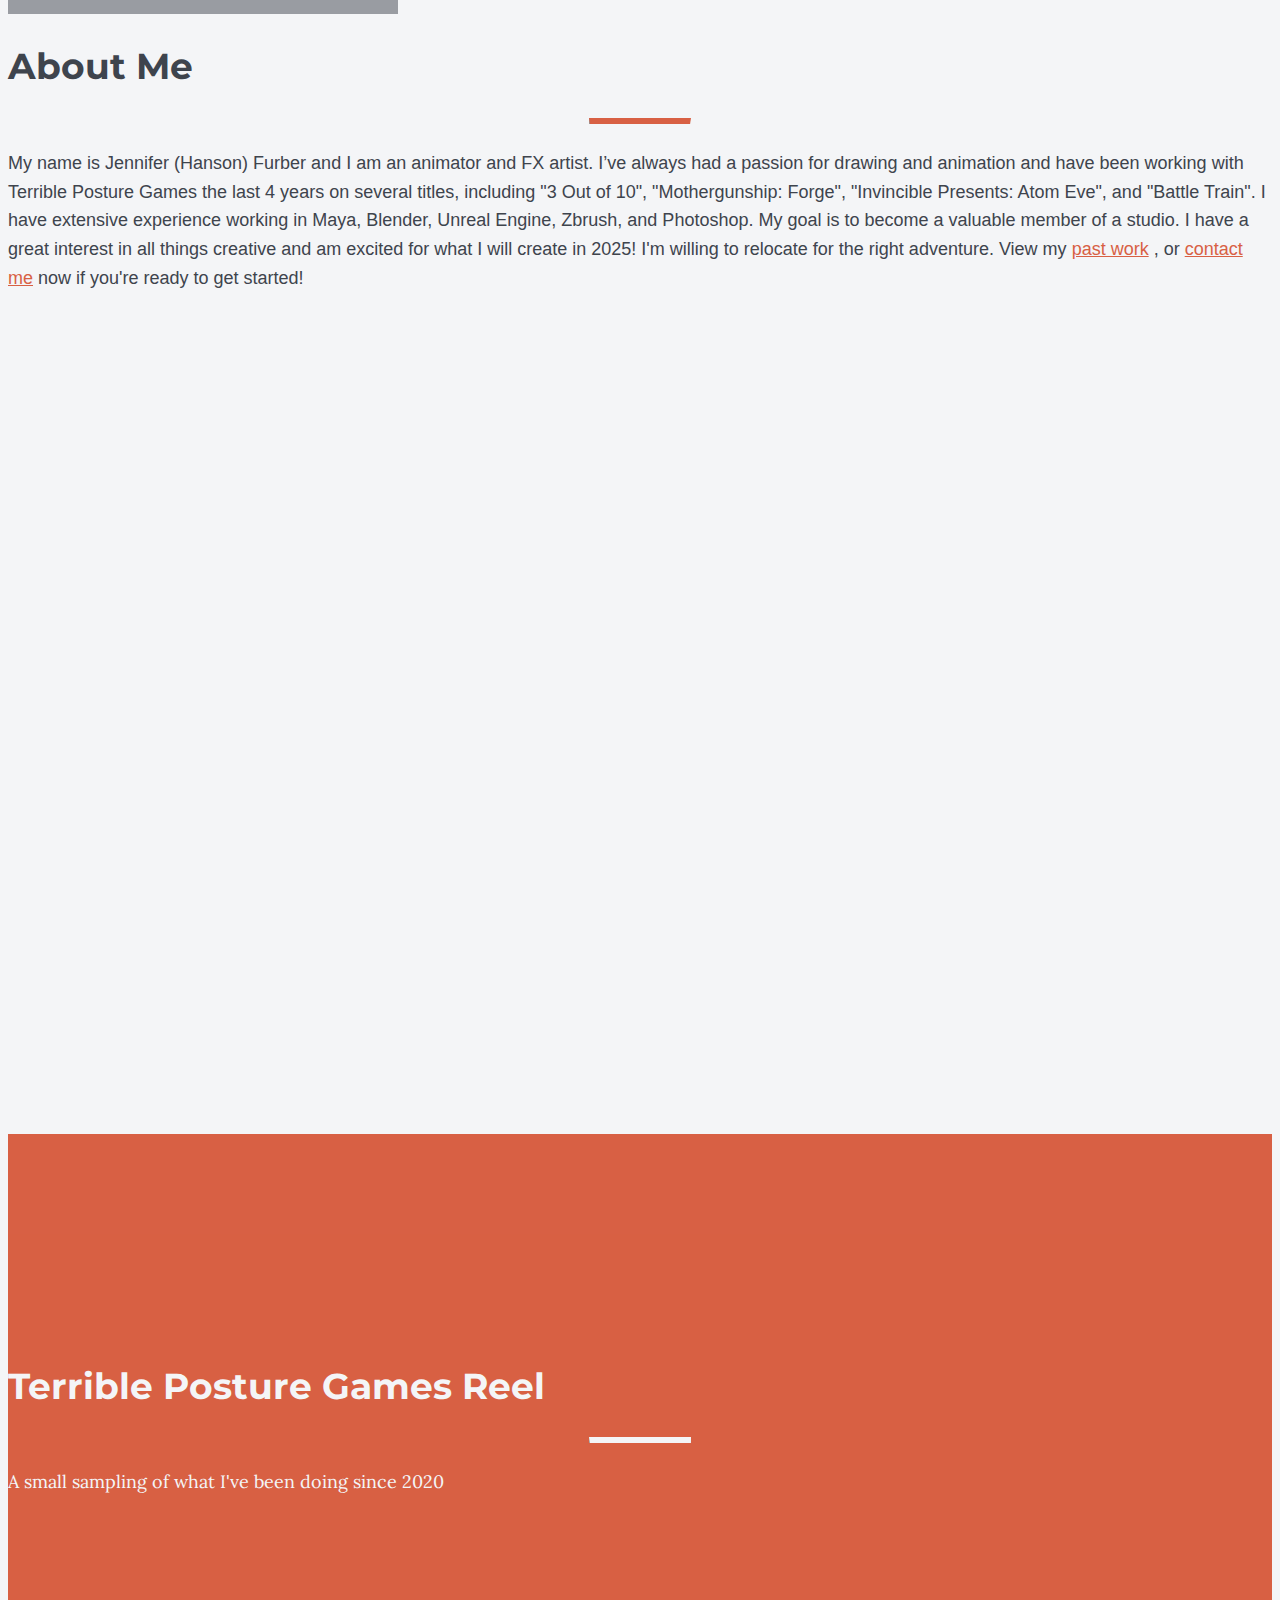
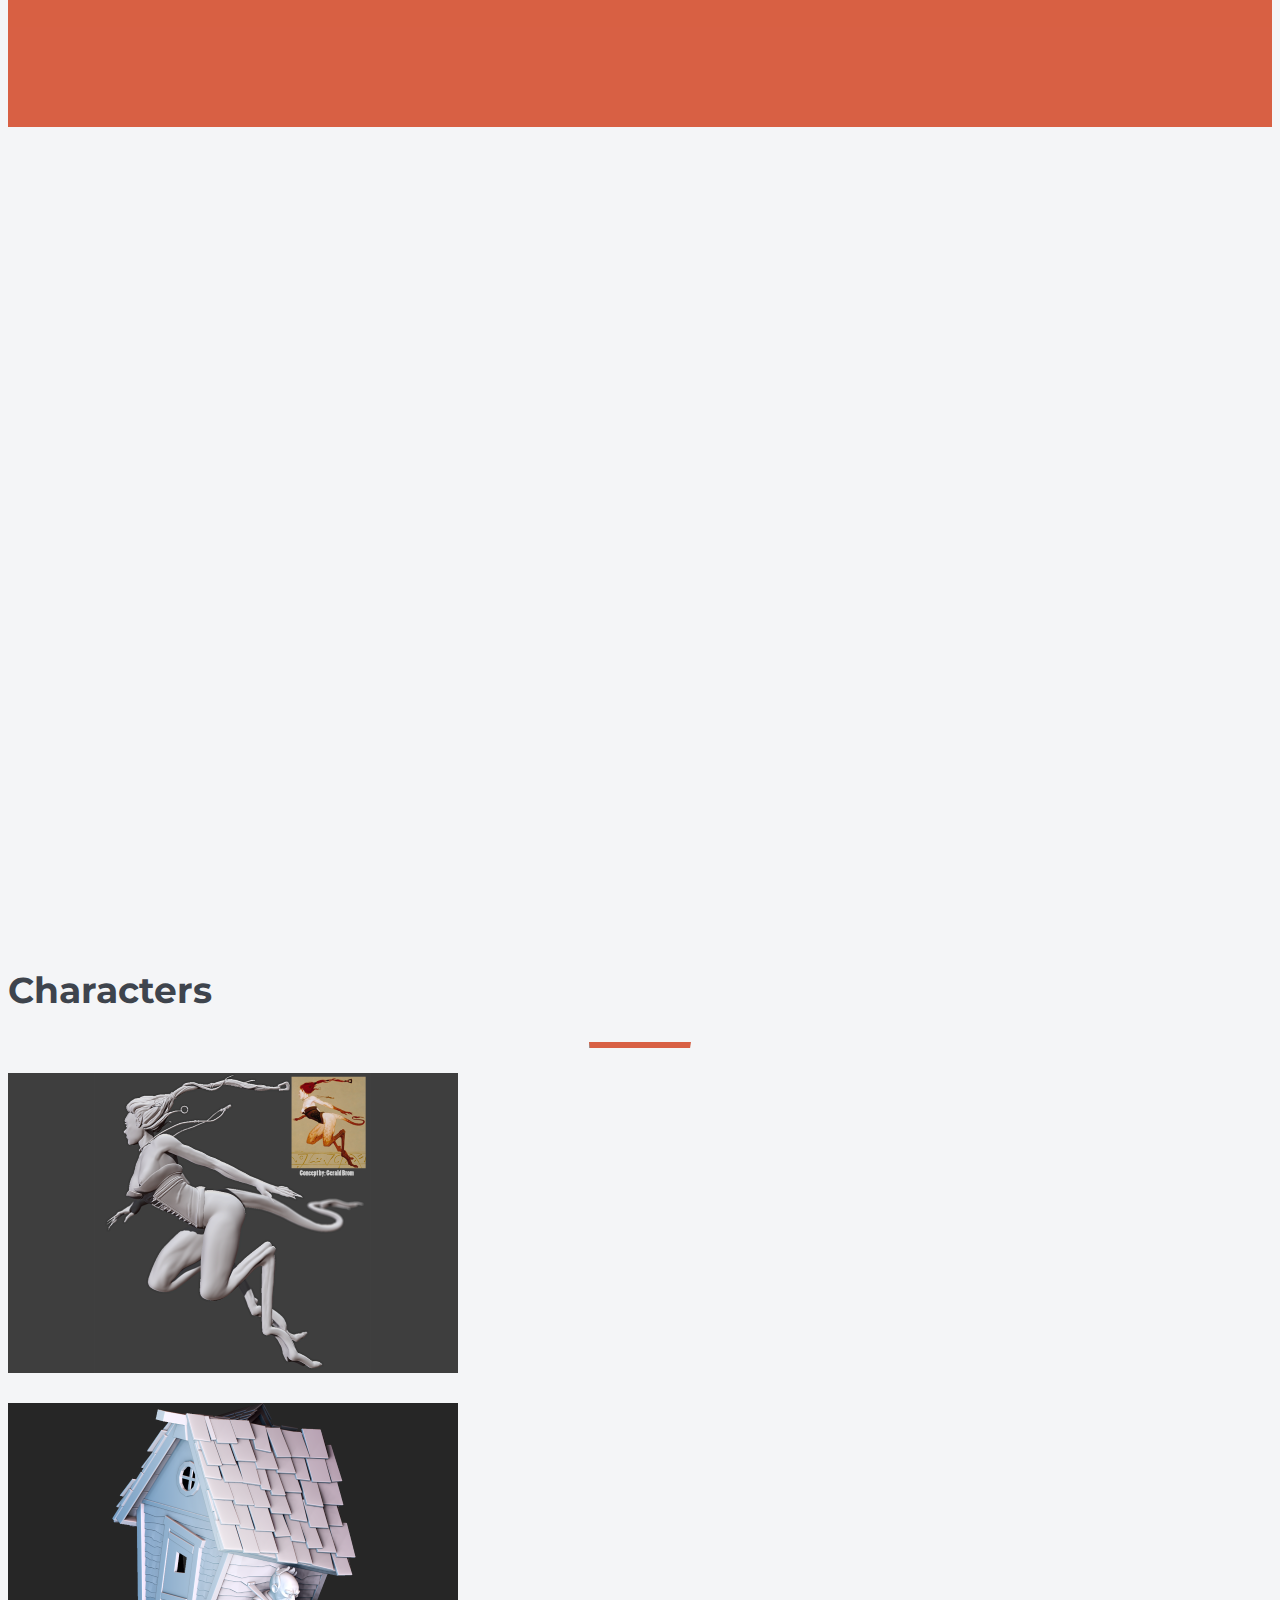
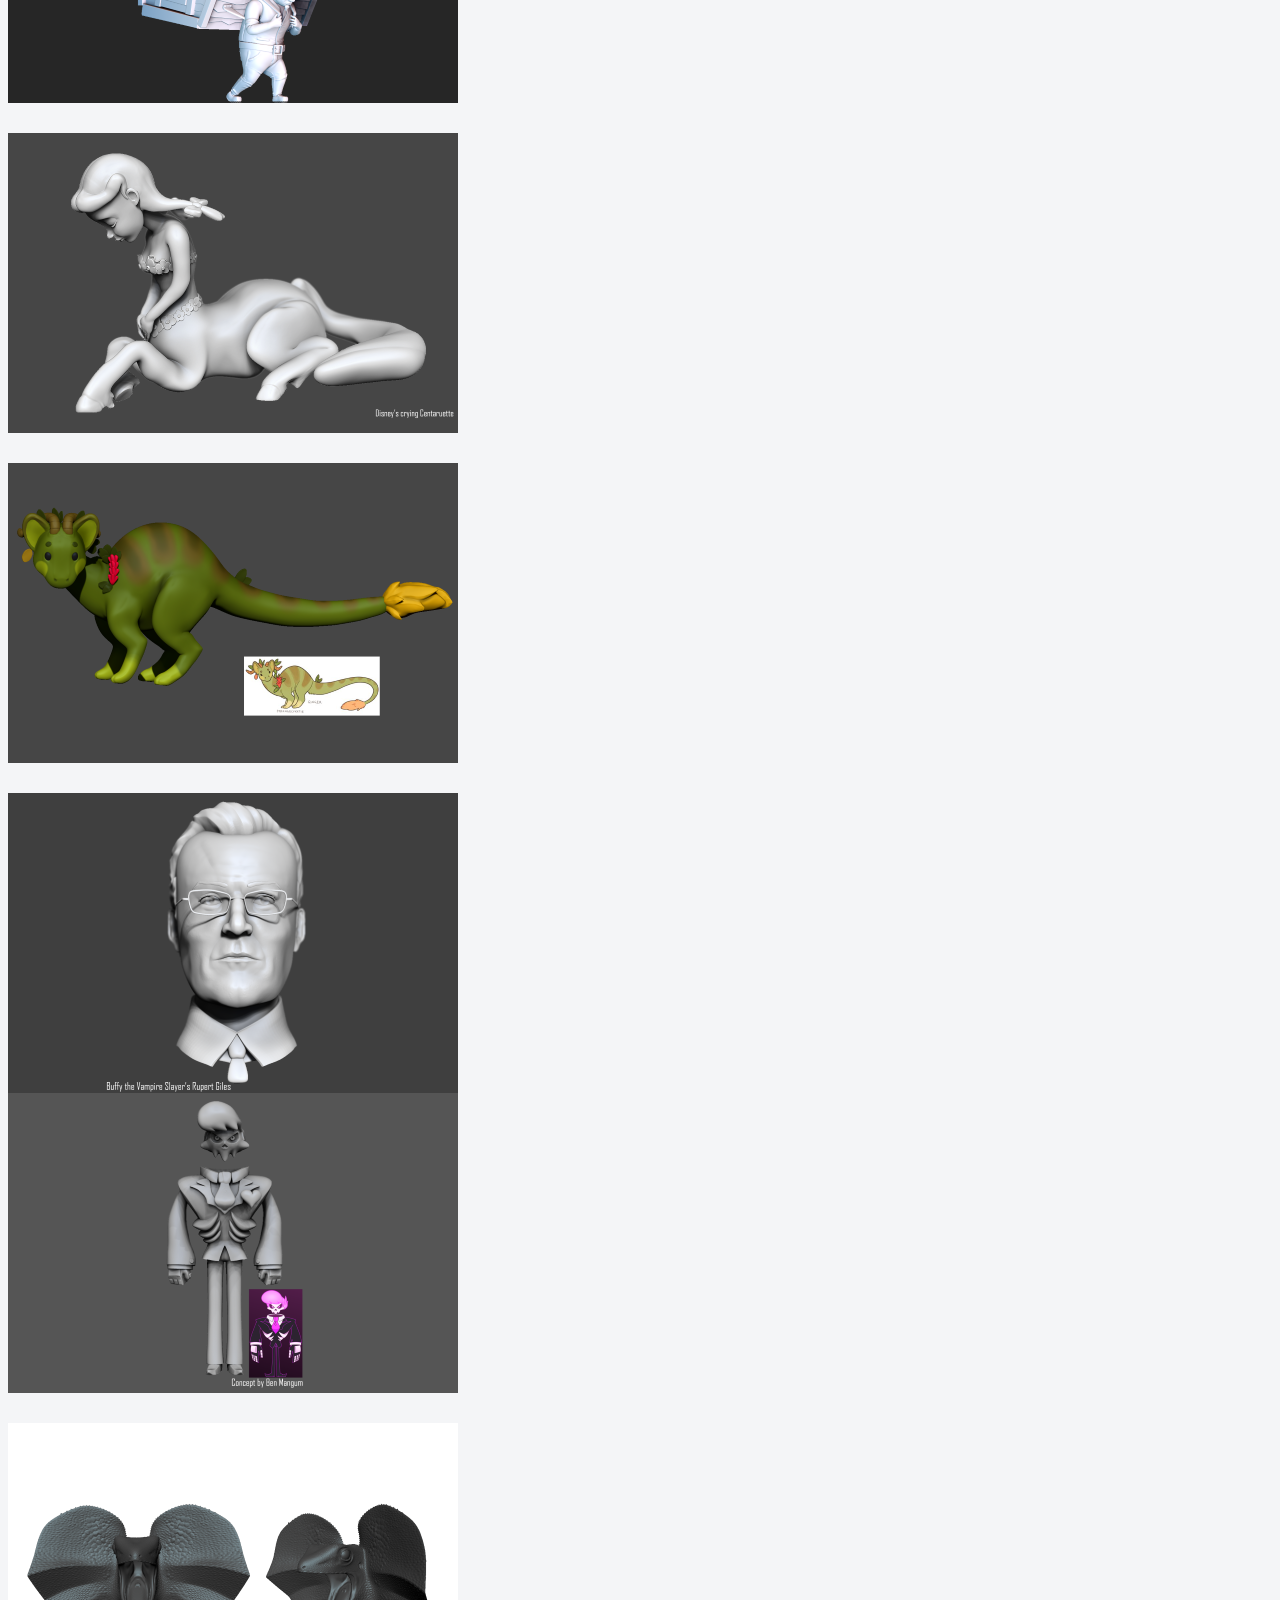
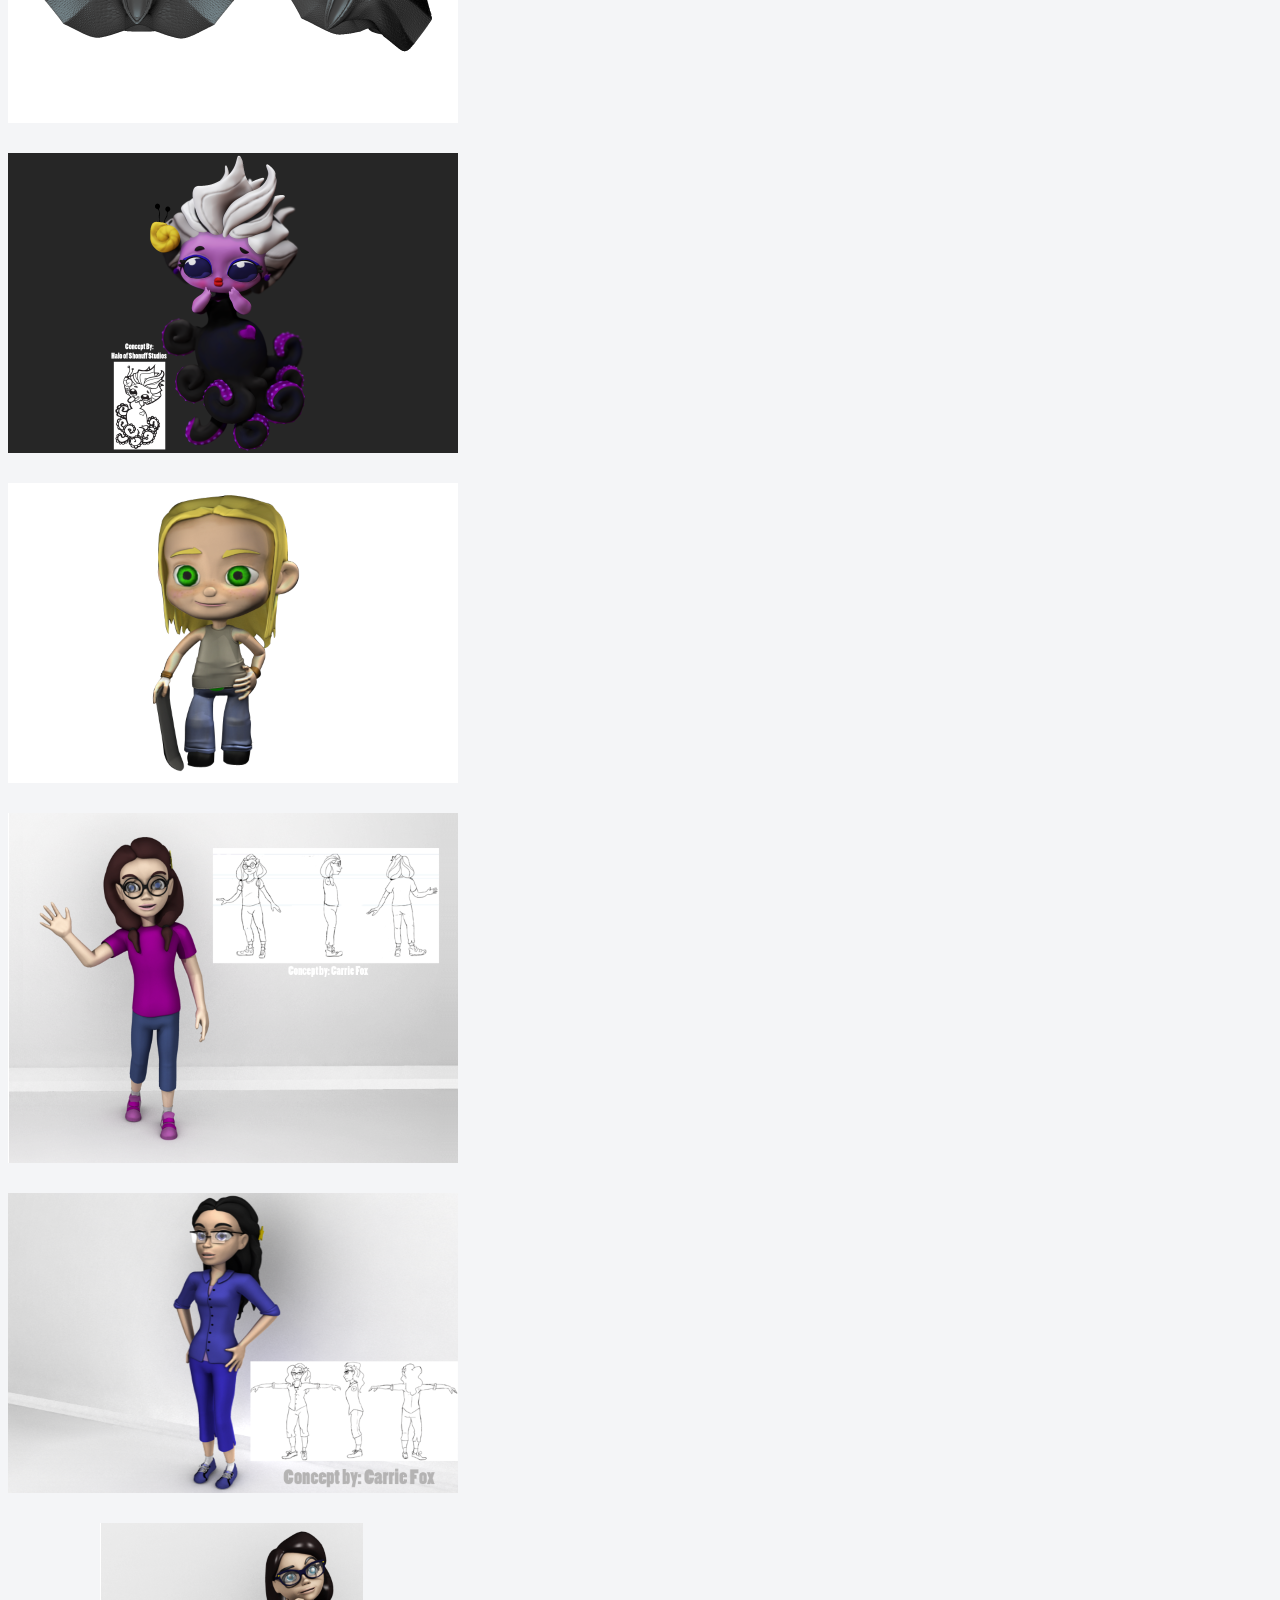
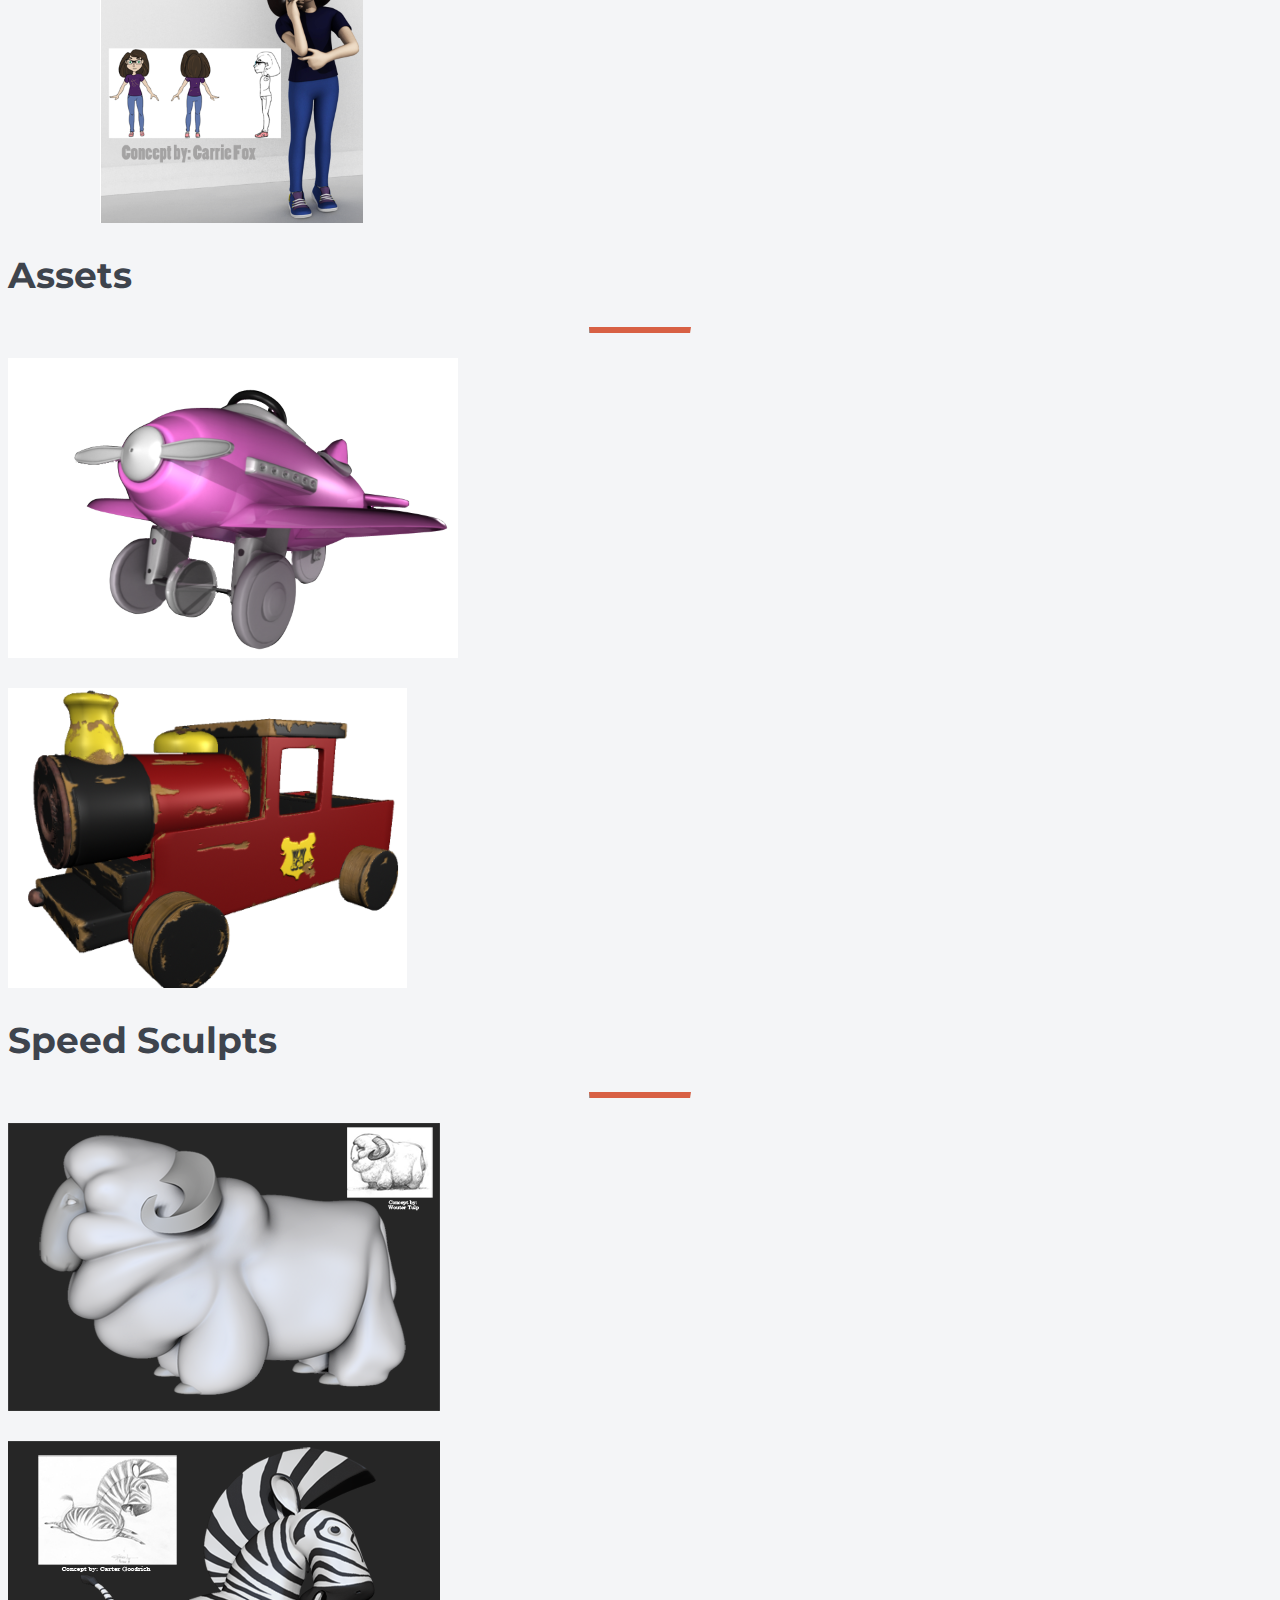
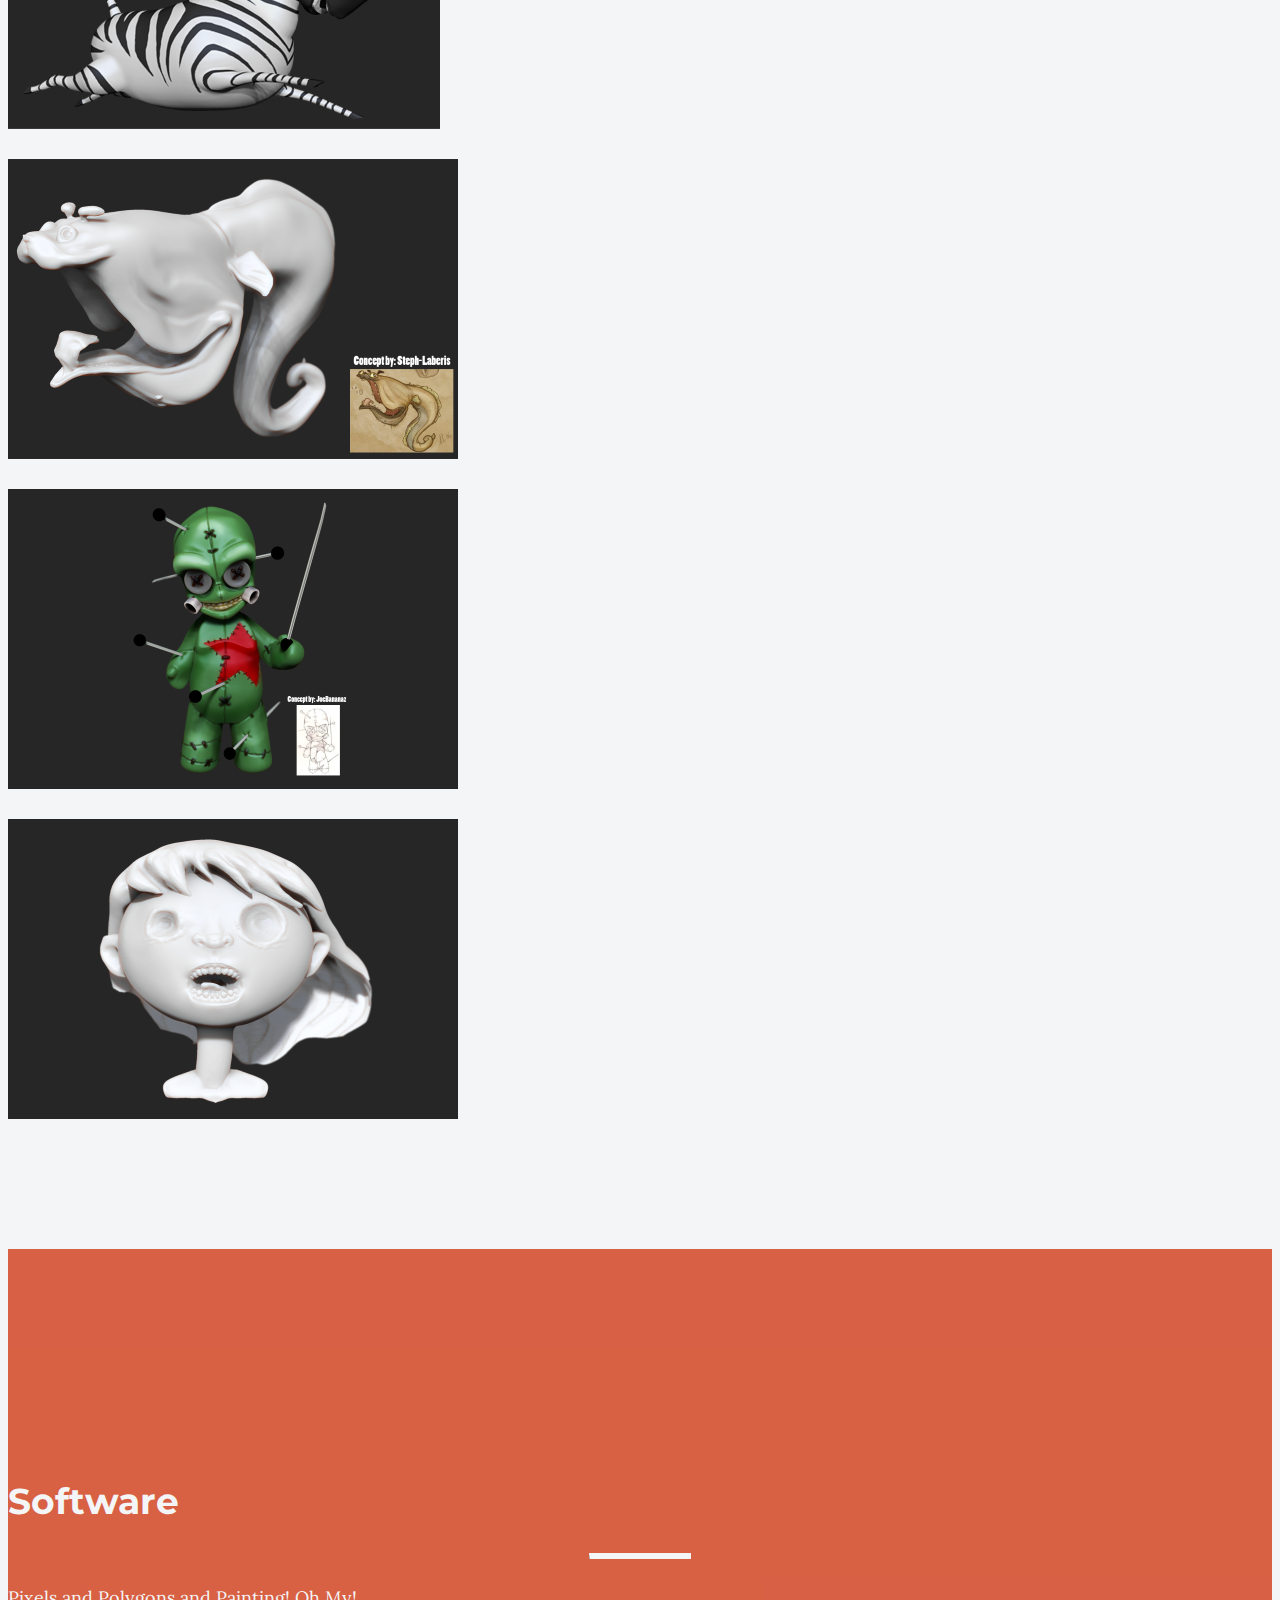
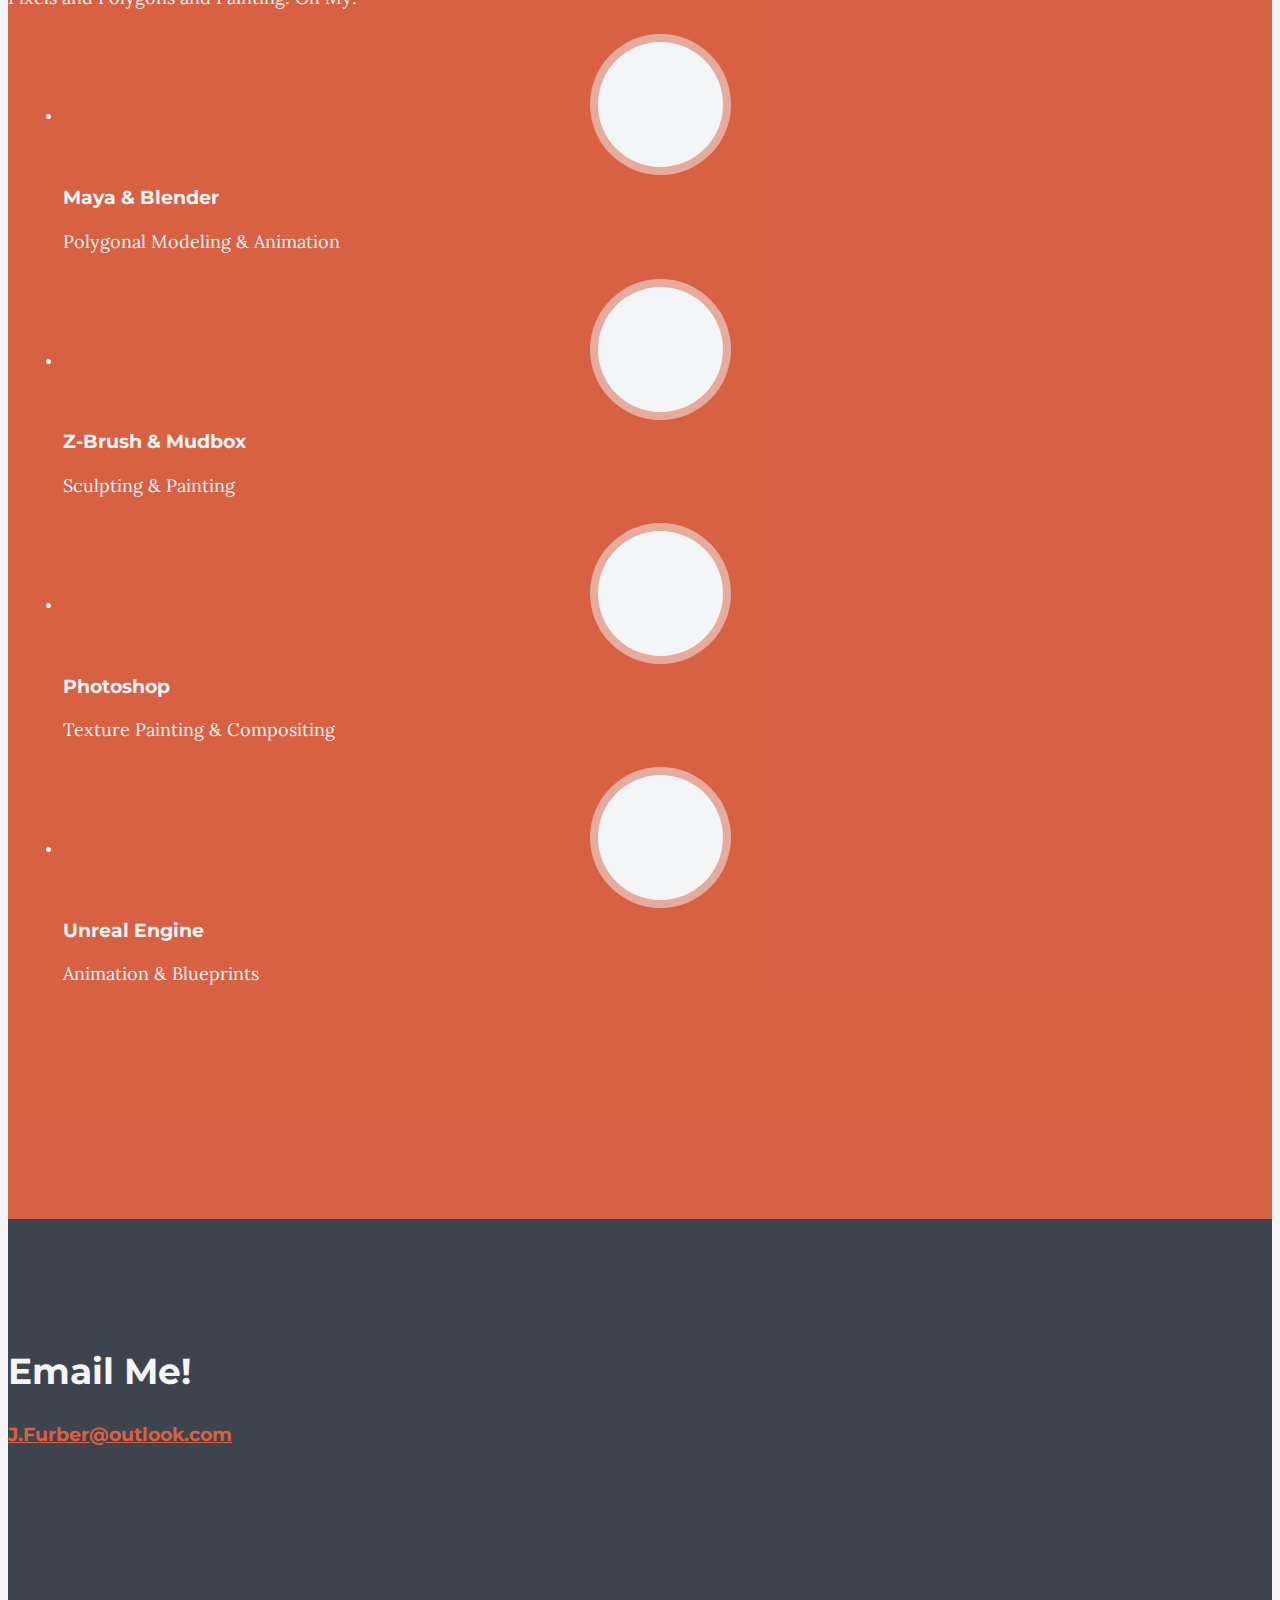
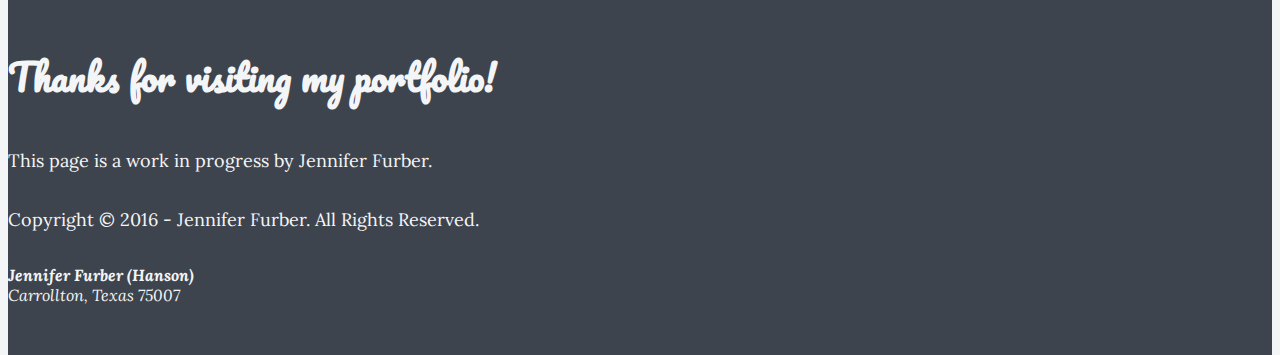
==== commit c542aad1: "Update index.html" ====
--- a/index.html
+++ b/index.html
@@ -182,8 +182,22 @@
         </div>
         <script src="https://player.vimeo.com/api/player.js"></script>
 
+         <section id="services" class="services-1 bg-primary no-padding">
+            <div class="section-overlay">
+                <div class="container">
+                    <div class="row">
+                        <div class="col-lg-8 col-lg-offset-2 text-center" data-scrollreveal="move 0">
+                            <h2>Terrible Posture Games Reel</h2>
+                            <hr class="light">
+                            <p>A small sampling of what I've been doing since 2020</p>
+                        </div>
+                    </div>
+                </div>
+            </div>
+         </section>
+             
         <div style="padding:56.25% 0 0 0;position:relative;">
-            <iframe src="https://player.vimeo.com/video/1032873827?badge=0&amp;autopause=0&amp;player_id=0&amp;app_id=58479" frameborder="0" allow="autoplay; fullscreen; picture-in-picture" allowfullscreen style="position:absolute;top:0;left:12%;width:80%;height:80%;" title="Jen Furber (Hanson) Demo Reel 2024">
+            <iframe src="https://player.vimeo.com/video/1033281923?badge=0&amp;autopause=0&amp;player_id=0&amp;app_id=58479" frameborder="0" allow="autoplay; fullscreen; picture-in-picture" allowfullscreen style="position:absolute;top:0;left:12%;width:80%;height:80%;" title="Jen Furber (Hanson) Demo Reel 2024">
             </iframe>
         </div>
         <script src="https://player.vimeo.com/api/player.js"></script>
@@ -224,12 +238,6 @@
                             <a href="assets/img/portfolio/character/giles_Full.png" class="portfolio-item gallery-item">
                                 <img src="assets/img/portfolio/character/Giles.png" class="img-centered" alt="">
                             </a>
-                        </div>
-                        <div class="col-sm-4 portfolio-item char">
-                            <a href="assets/img/portfolio/character/jen1_Full.png" class="portfolio-item gallery-item">
-                                <img src="assets/img/portfolio/character/jen1.png" class="img-centered" alt="">
-                            </a>
-                        </div>
                         <div class="col-sm-4 portfolio-item char">
                             <a href="assets/img/portfolio/character/lewisBW_full.png" class="portfolio-item gallery-item">
                                 <img src="assets/img/portfolio/character/LewisBW.png" class="img-centered" alt="">
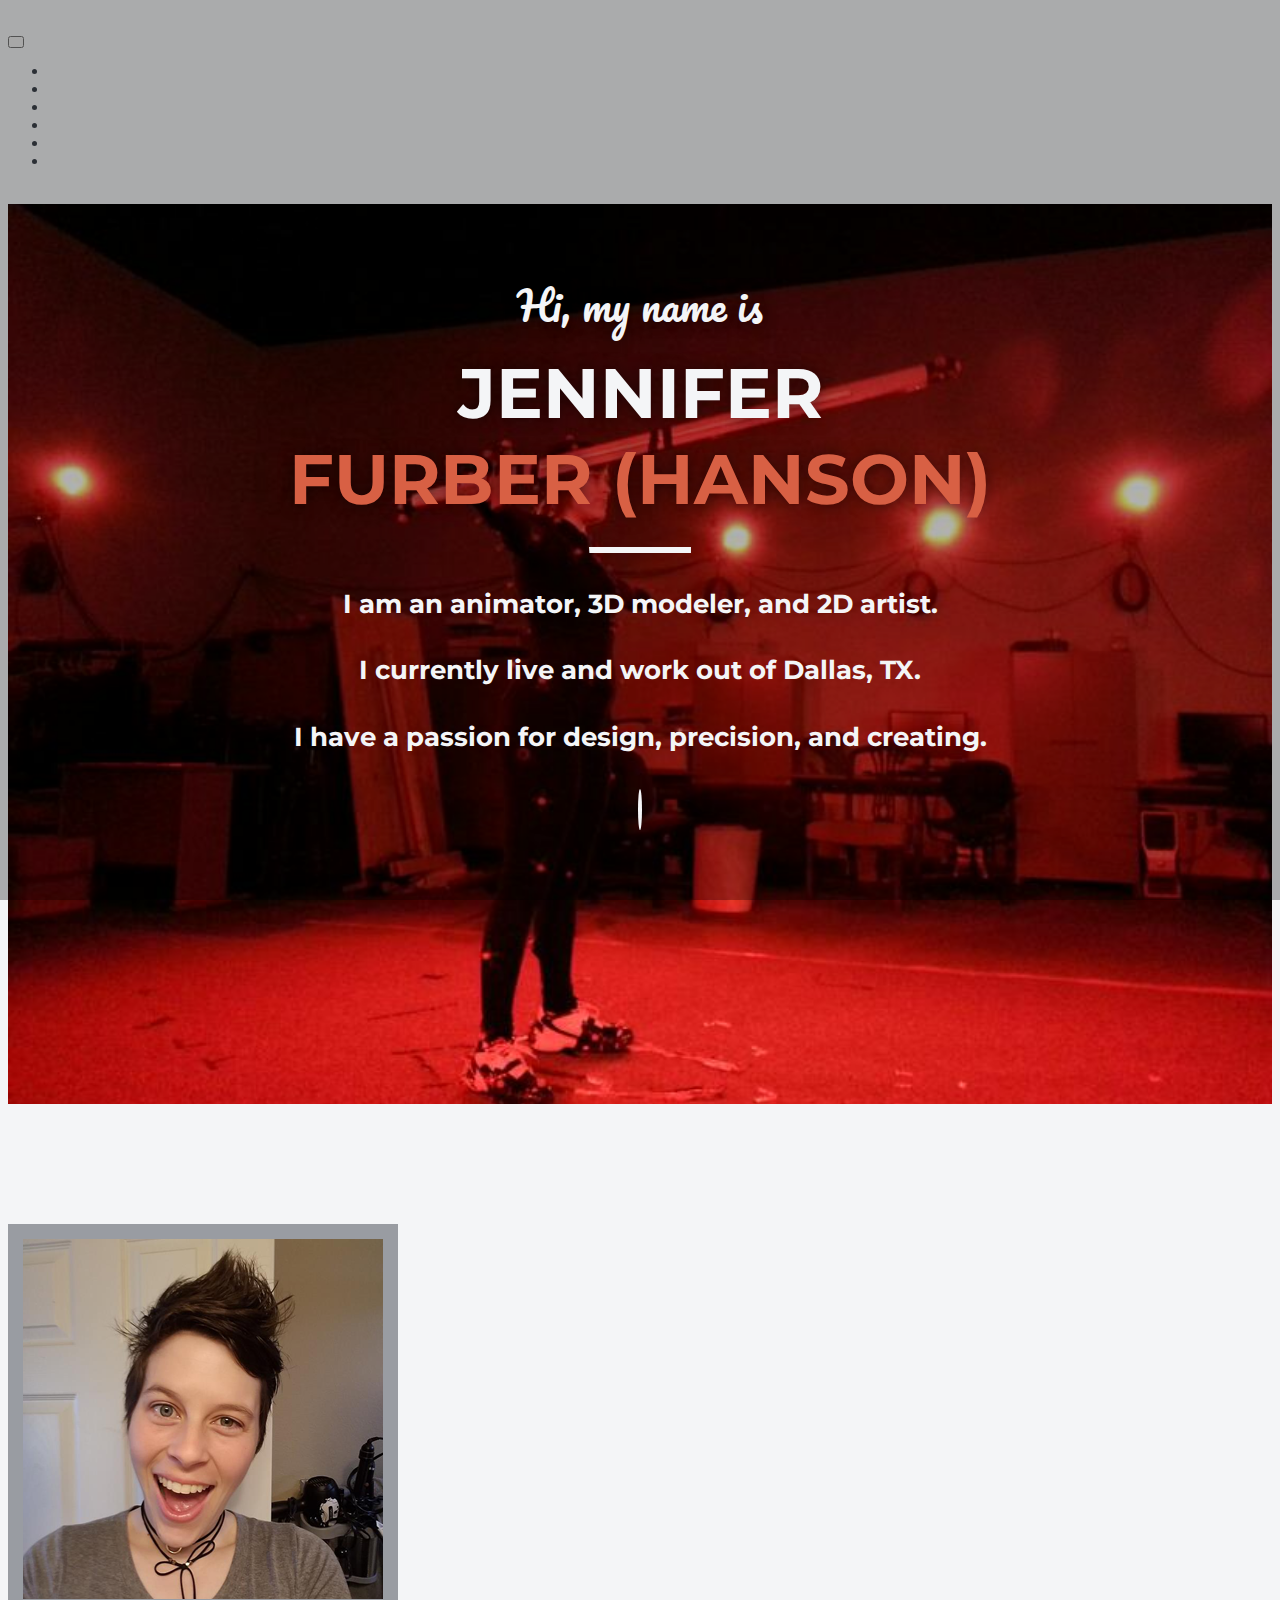
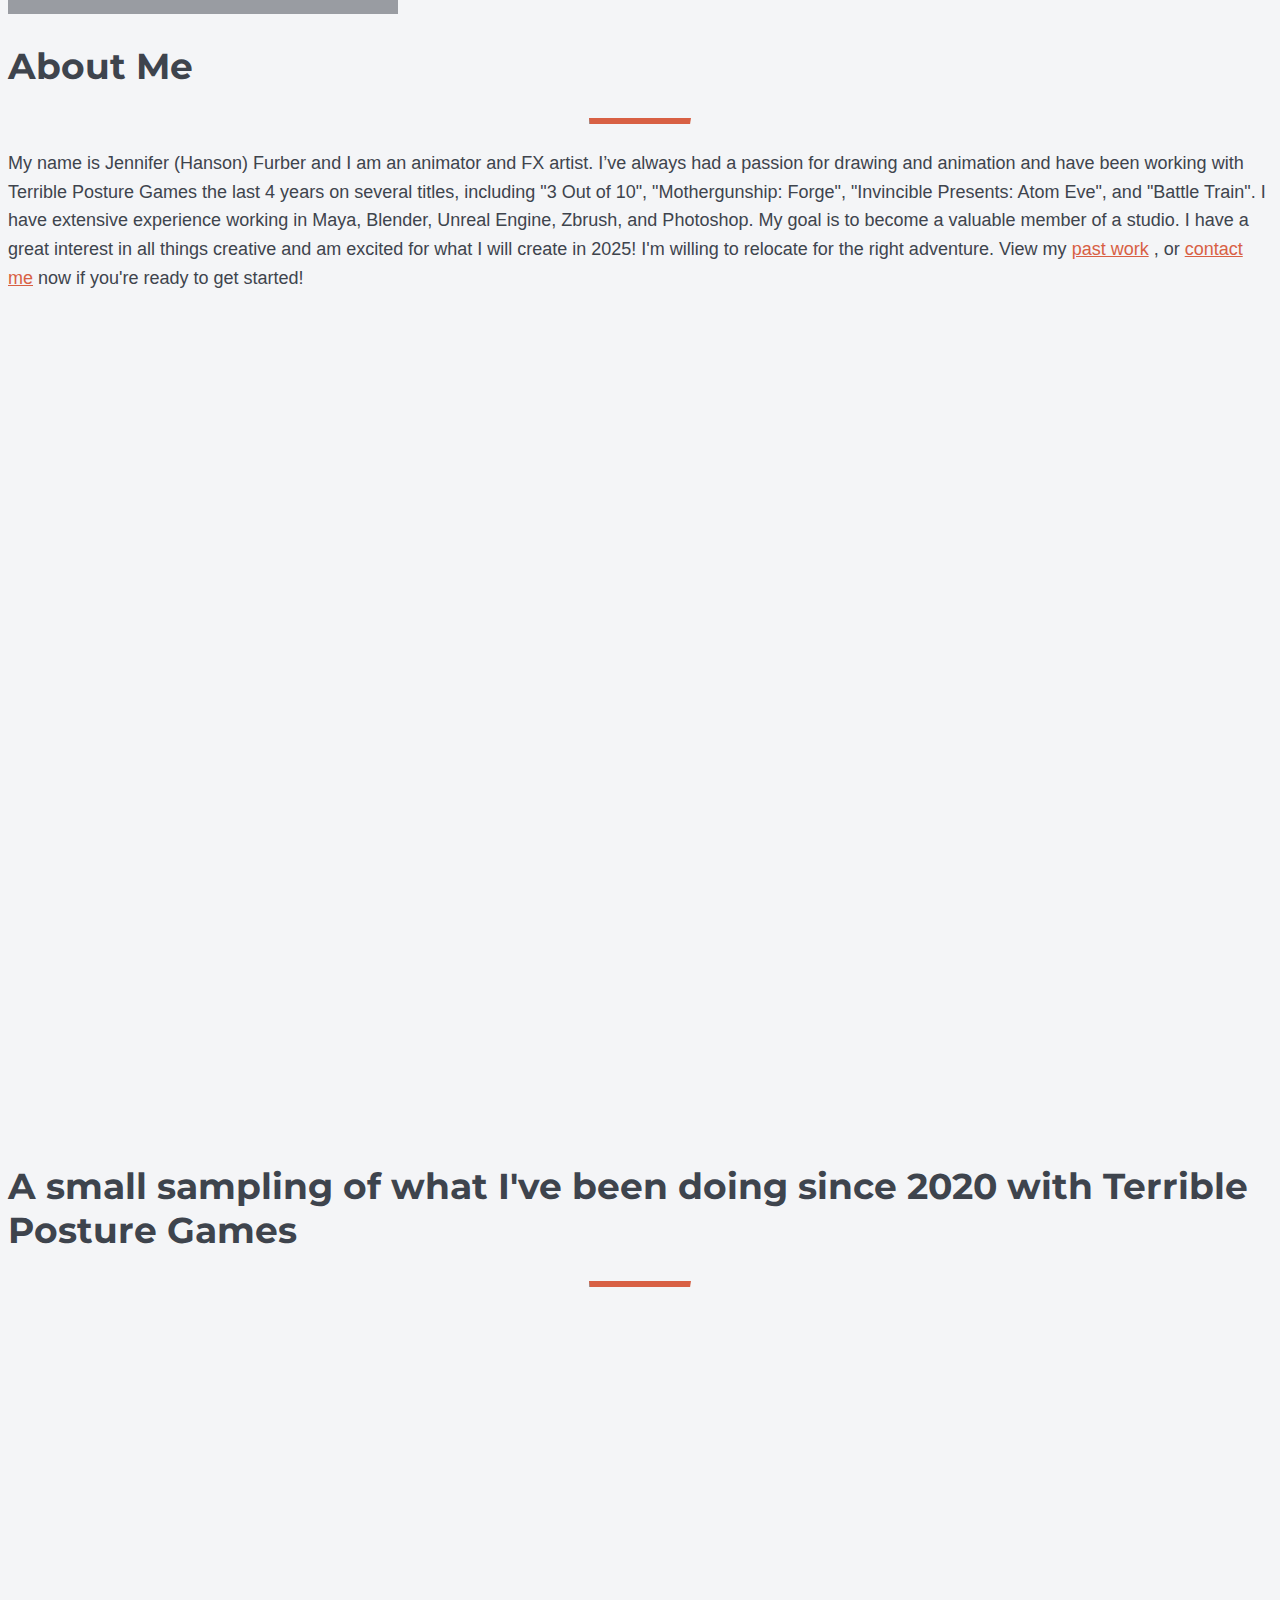
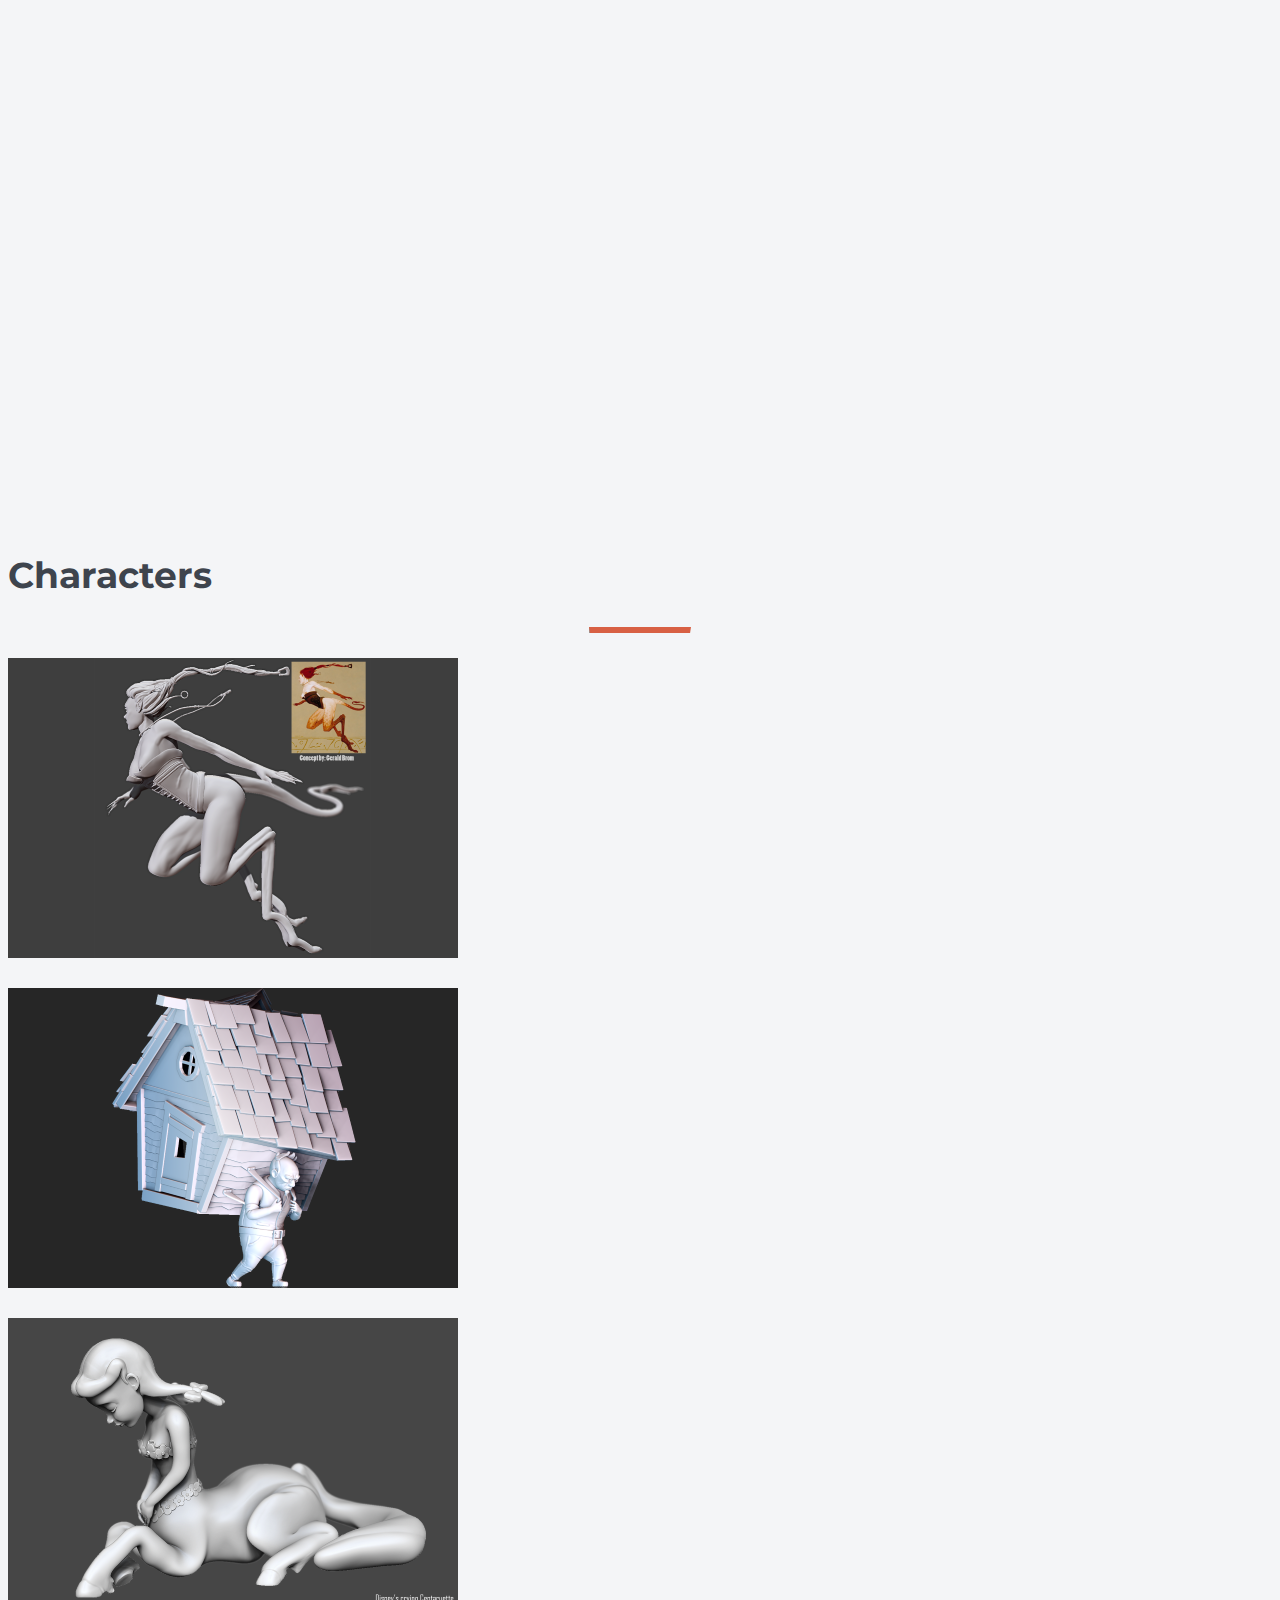
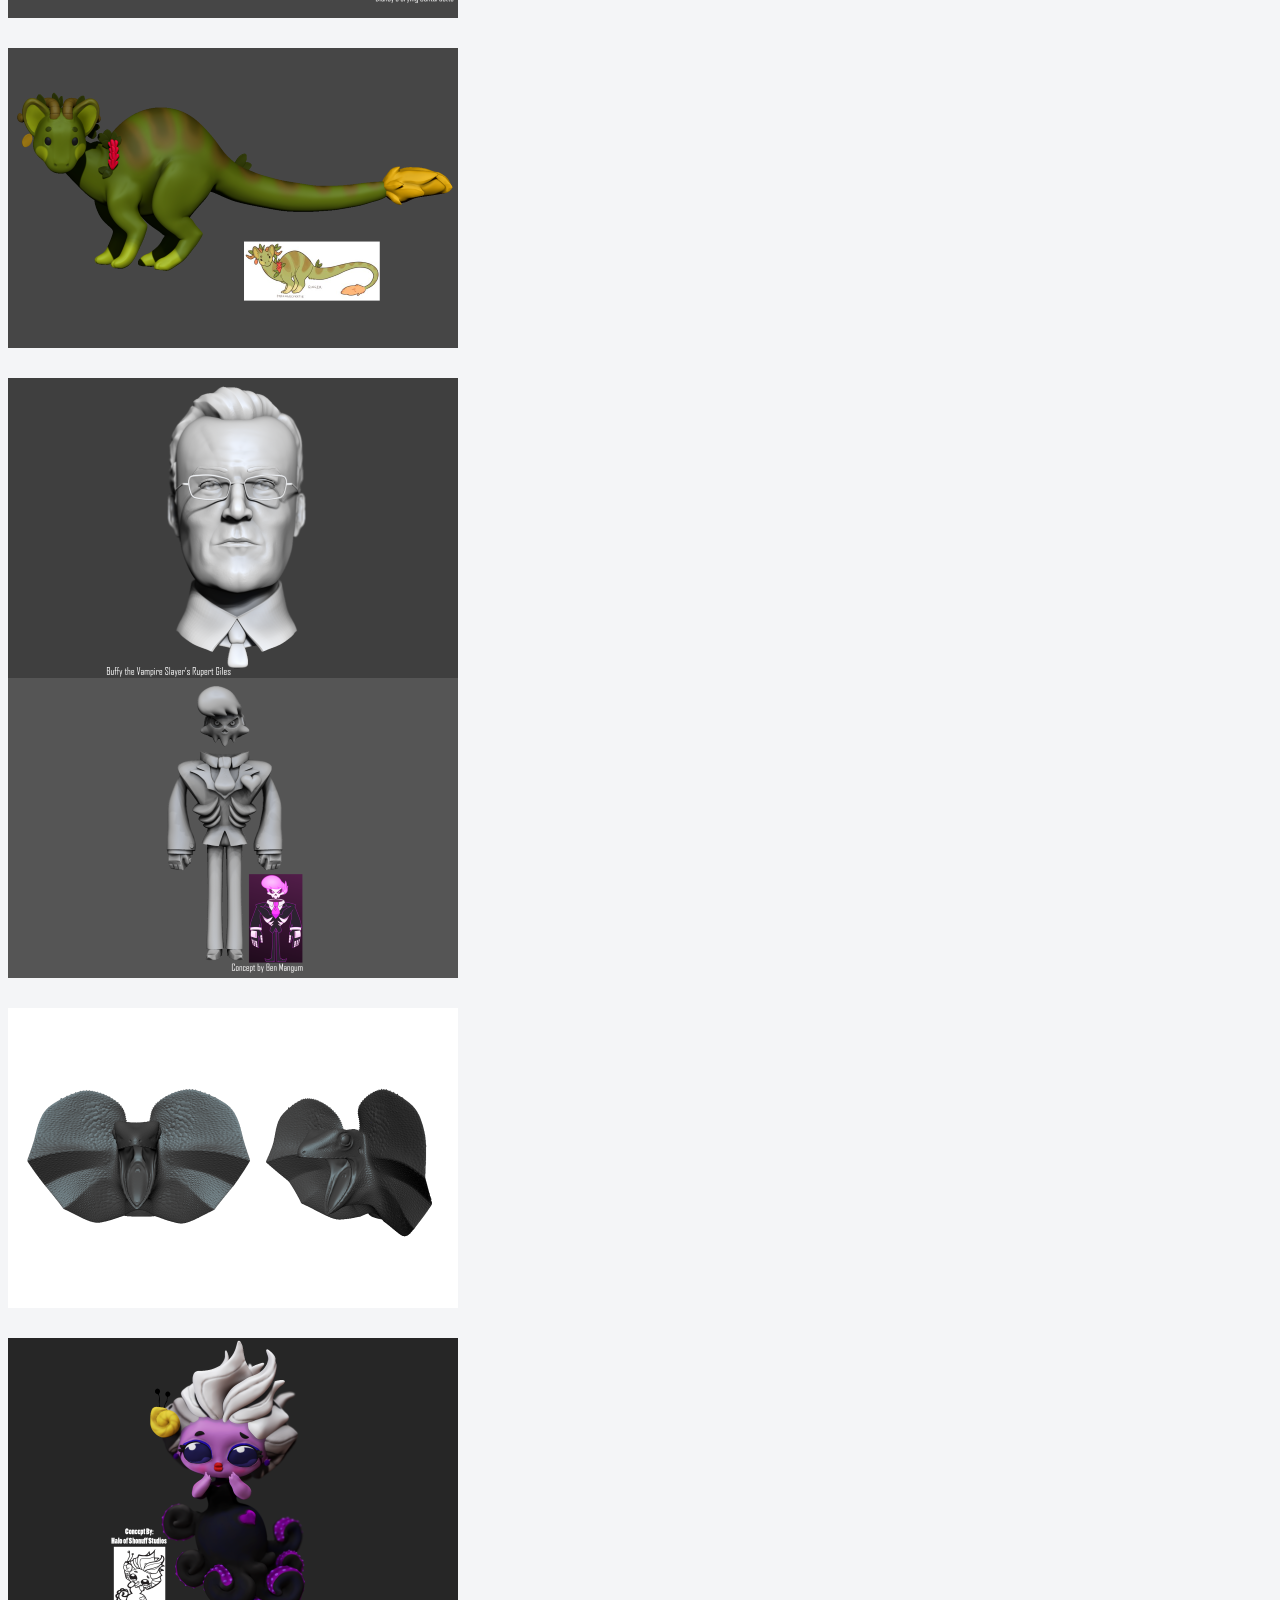
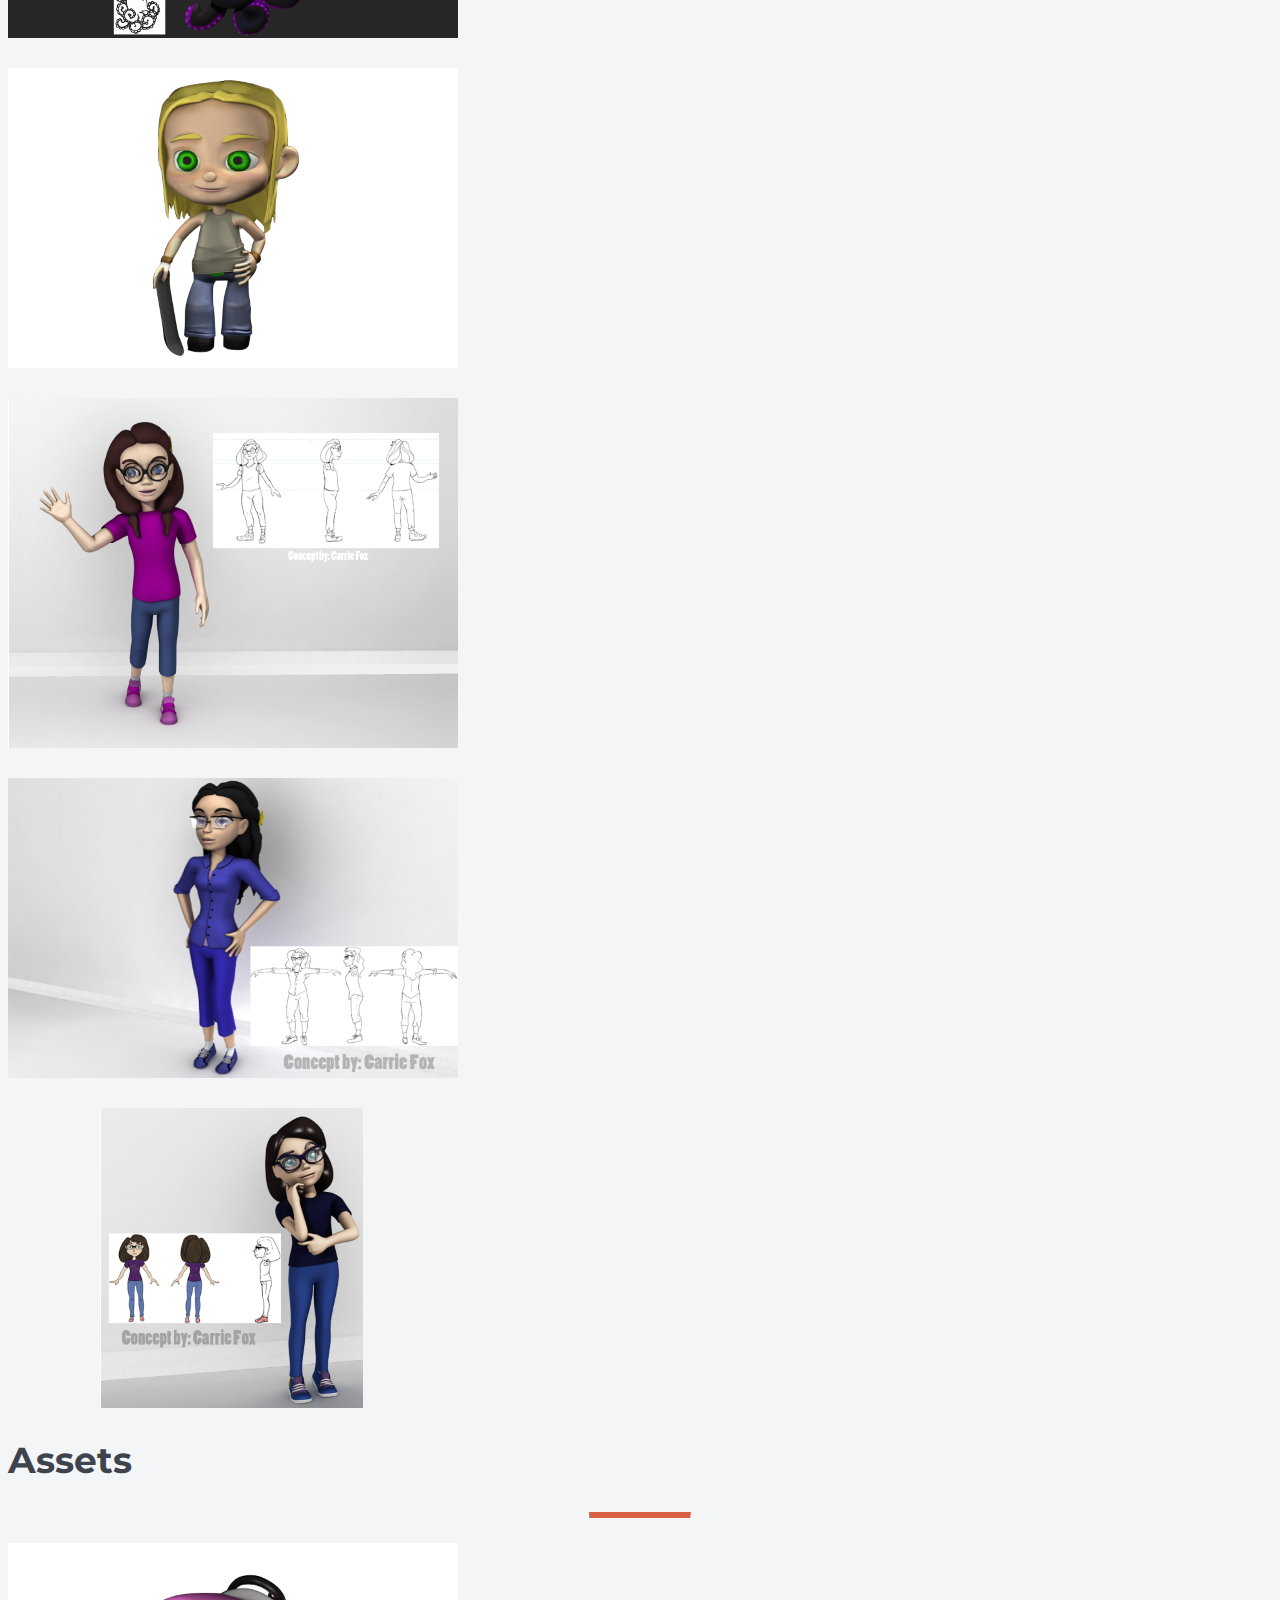
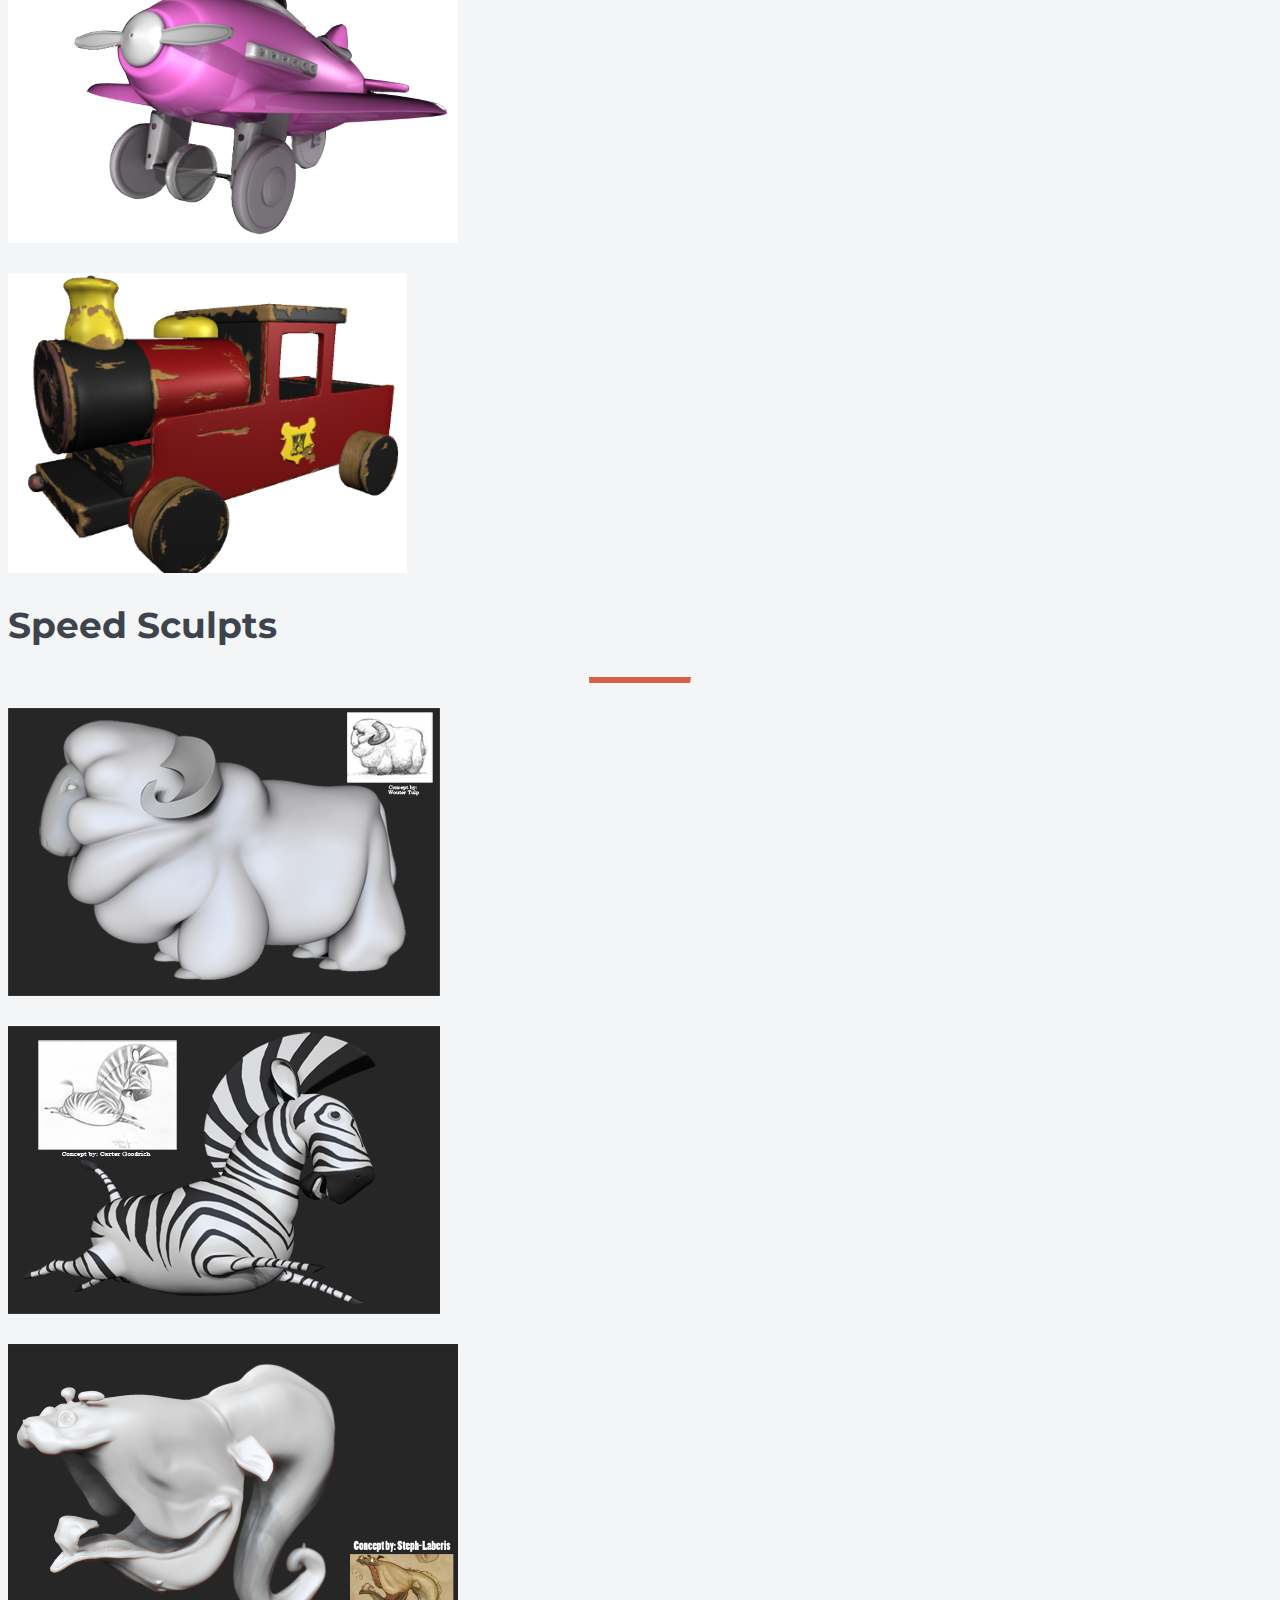
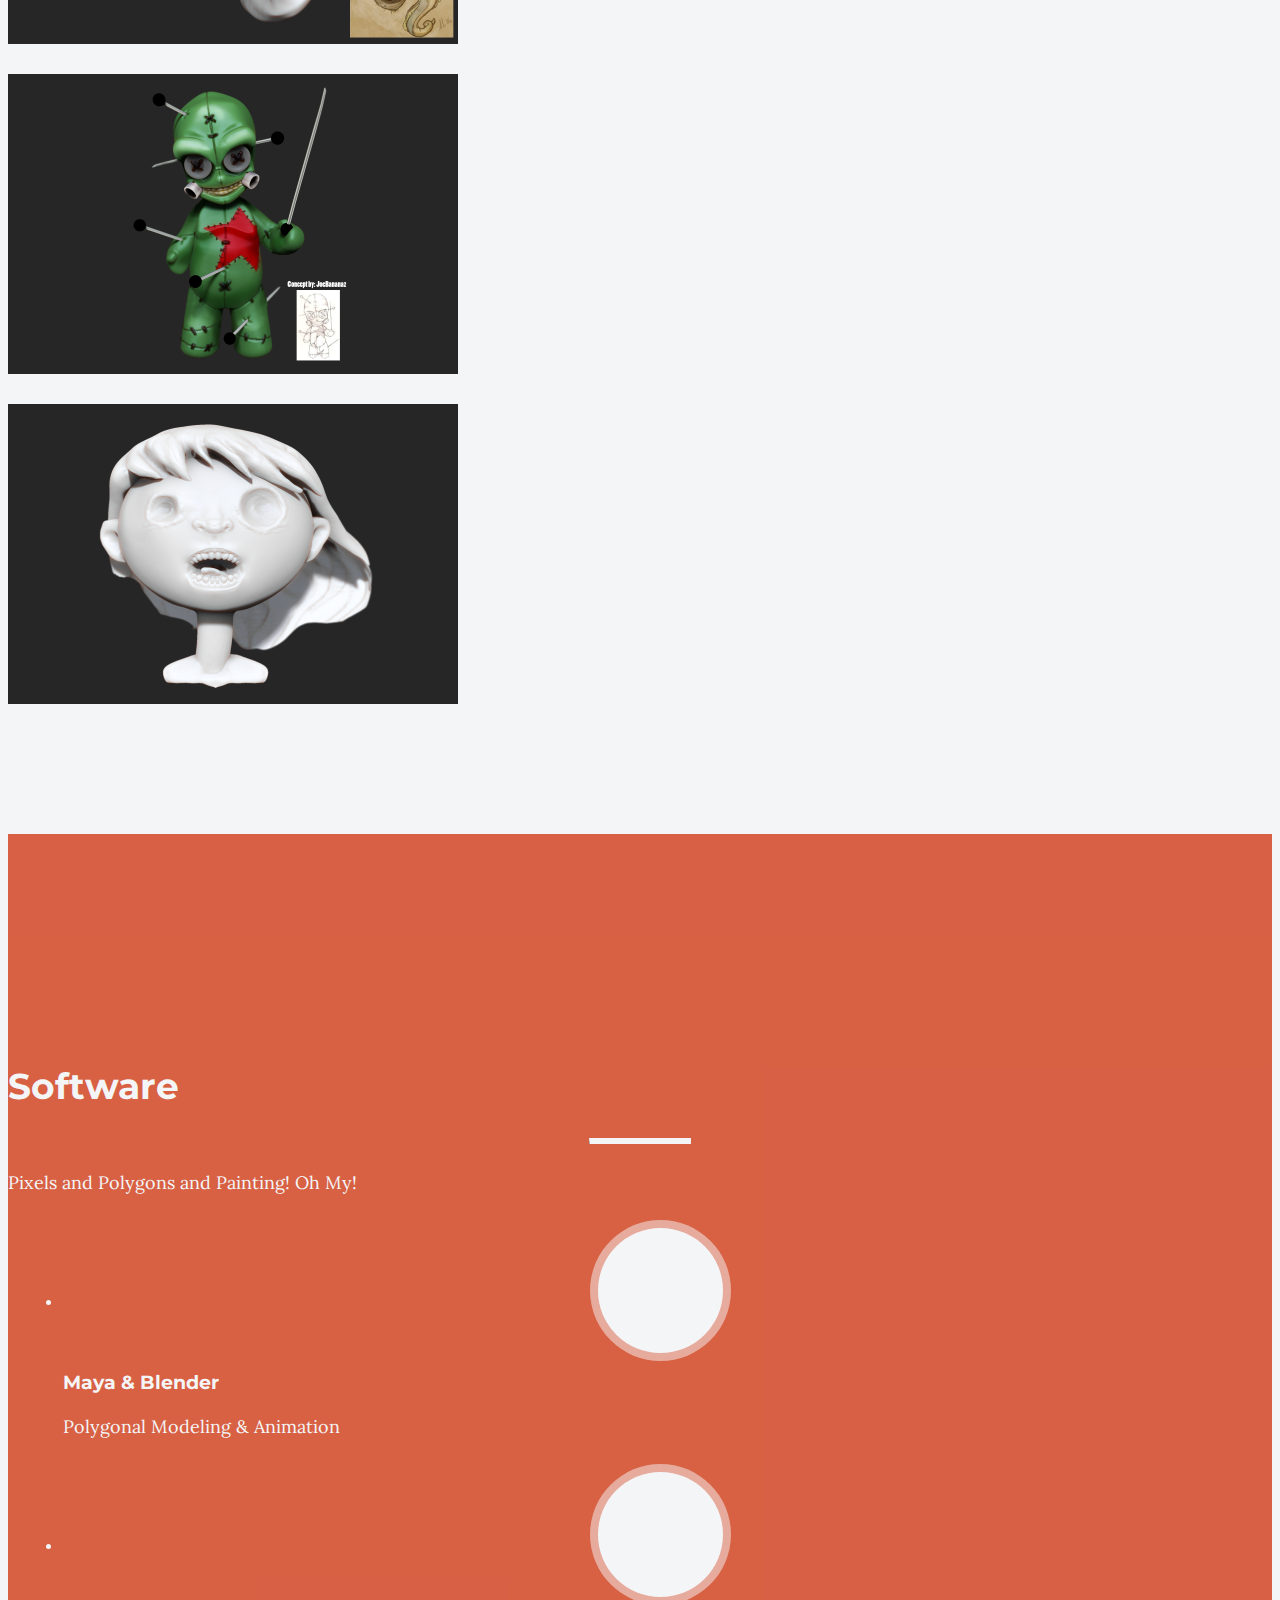
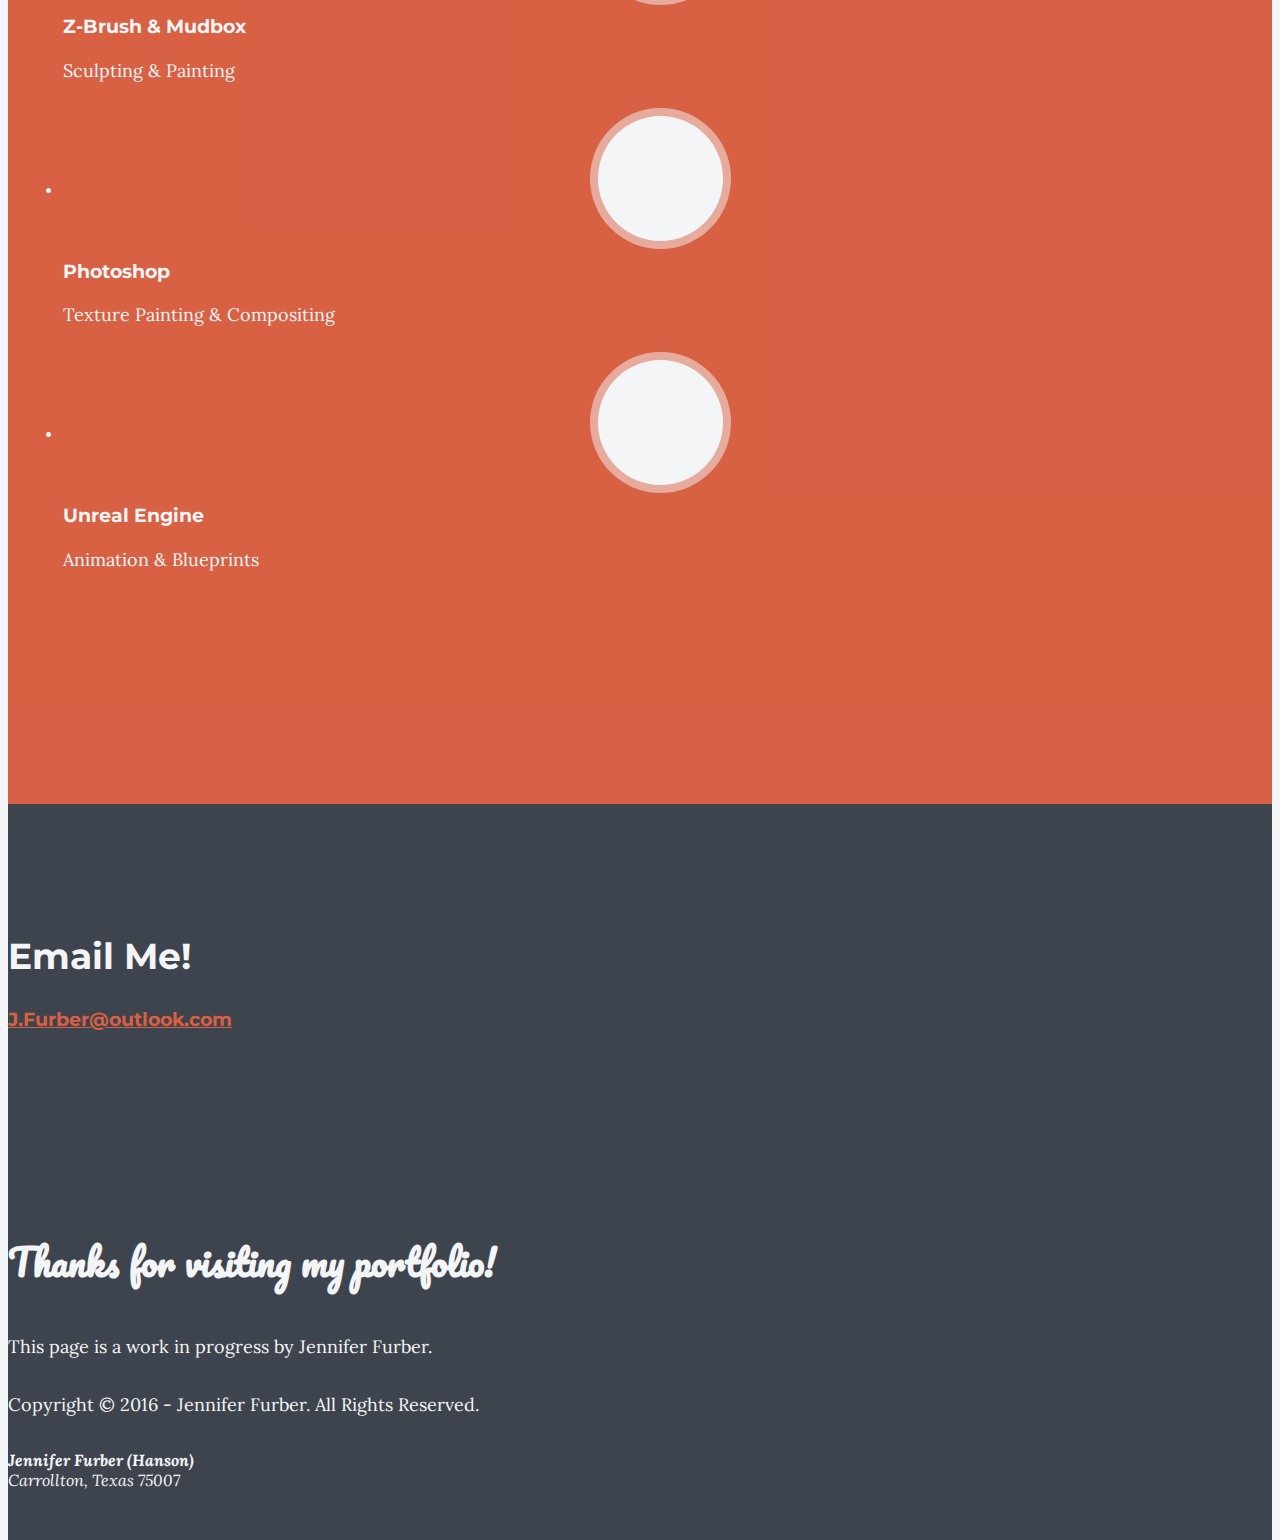
==== commit 32f3b957: "Update index.html" ====
--- a/index.html
+++ b/index.html
@@ -182,19 +182,12 @@
         </div>
         <script src="https://player.vimeo.com/api/player.js"></script>
 
-         <section id="services" class="services-1 bg-primary no-padding">
-            <div class="section-overlay">
-                <div class="container">
-                    <div class="row">
-                        <div class="col-lg-8 col-lg-offset-2 text-center" data-scrollreveal="move 0">
-                            <h2>Terrible Posture Games Reel</h2>
-                            <hr class="light">
-                            <p>A small sampling of what I've been doing since 2020</p>
-                        </div>
-                    </div>
-                </div>
-            </div>
-         </section>
+          <div class="row">
+                    <div class="col-lg-12 text-center" data-scrollreveal="move 0 over 1s">
+                        <h2>A small sampling of what I've been doing since 2020 with Terrible Posture Games</h2>
+                        <hr class="primary">
+                    </div>
+                </div>
              
         <div style="padding:56.25% 0 0 0;position:relative;">
             <iframe src="https://player.vimeo.com/video/1033281923?badge=0&amp;autopause=0&amp;player_id=0&amp;app_id=58479" frameborder="0" allow="autoplay; fullscreen; picture-in-picture" allowfullscreen style="position:absolute;top:0;left:12%;width:80%;height:80%;" title="Jen Furber (Hanson) Demo Reel 2024">
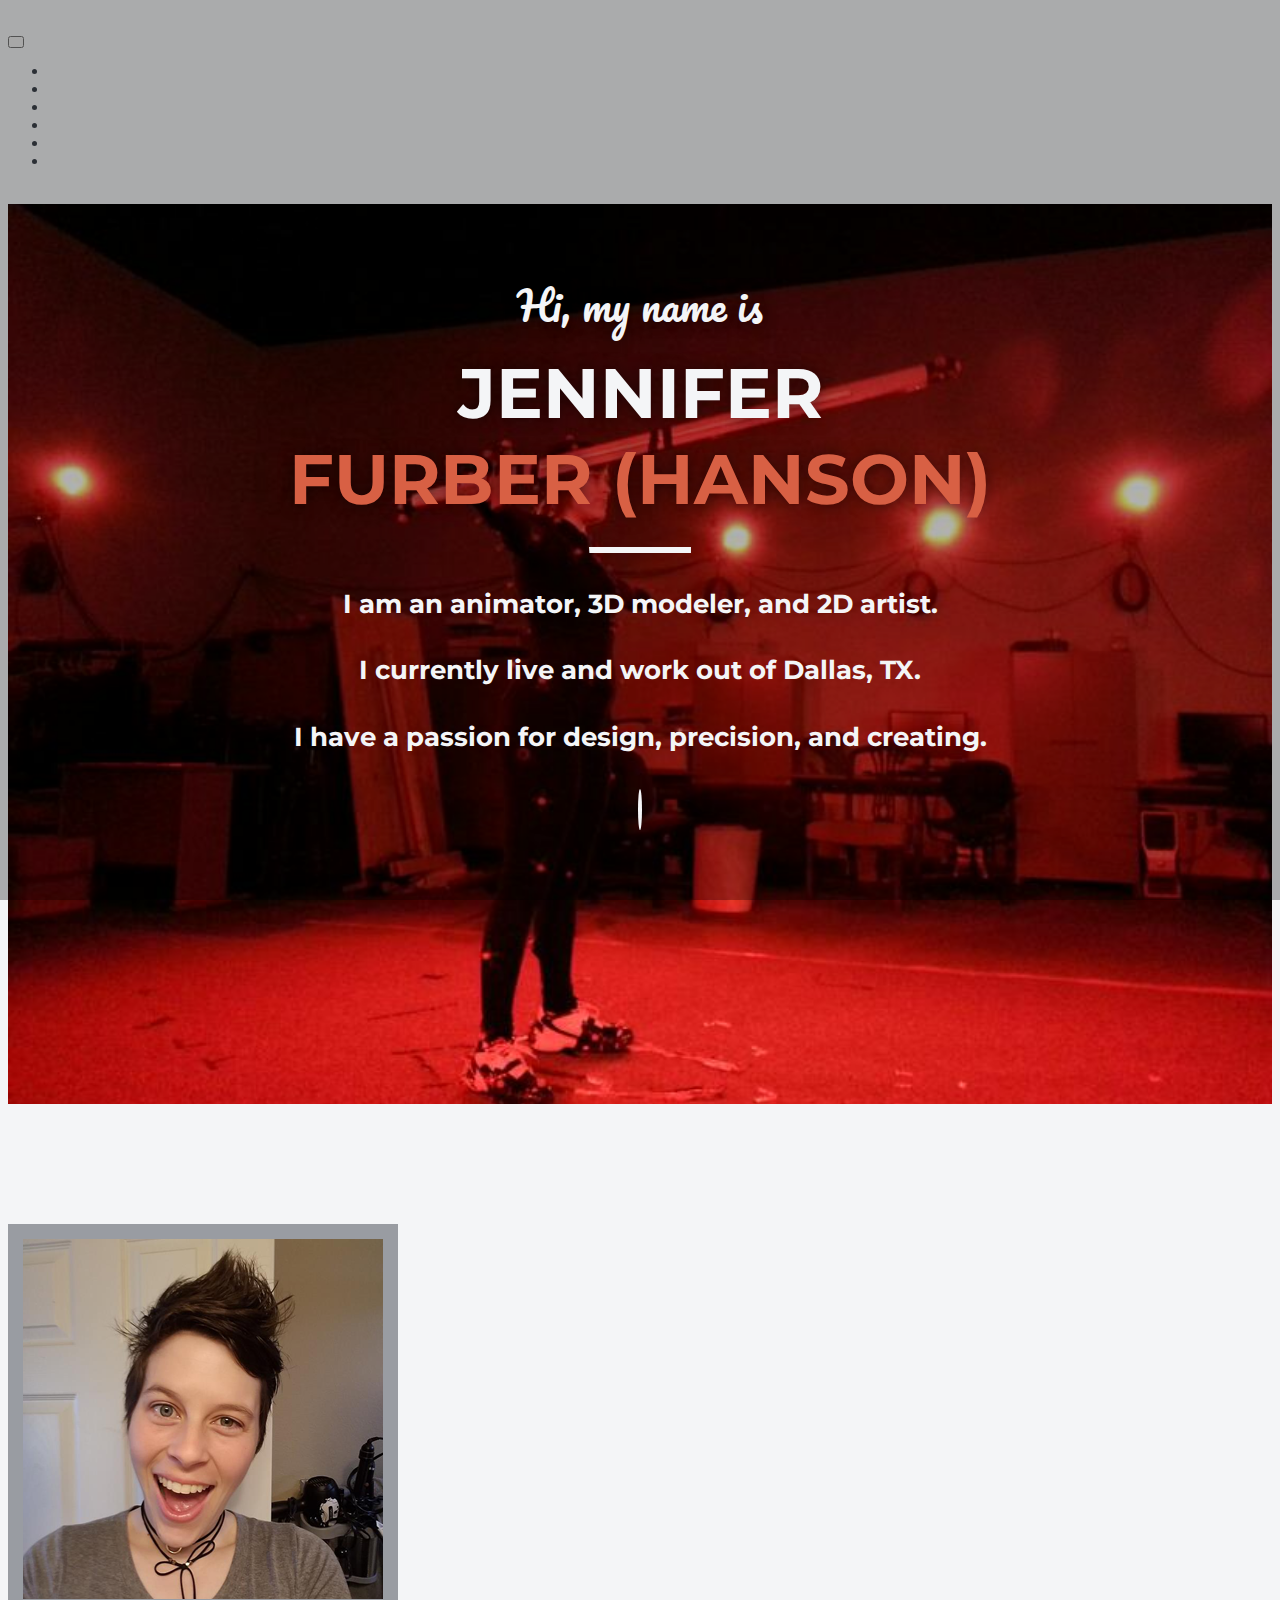
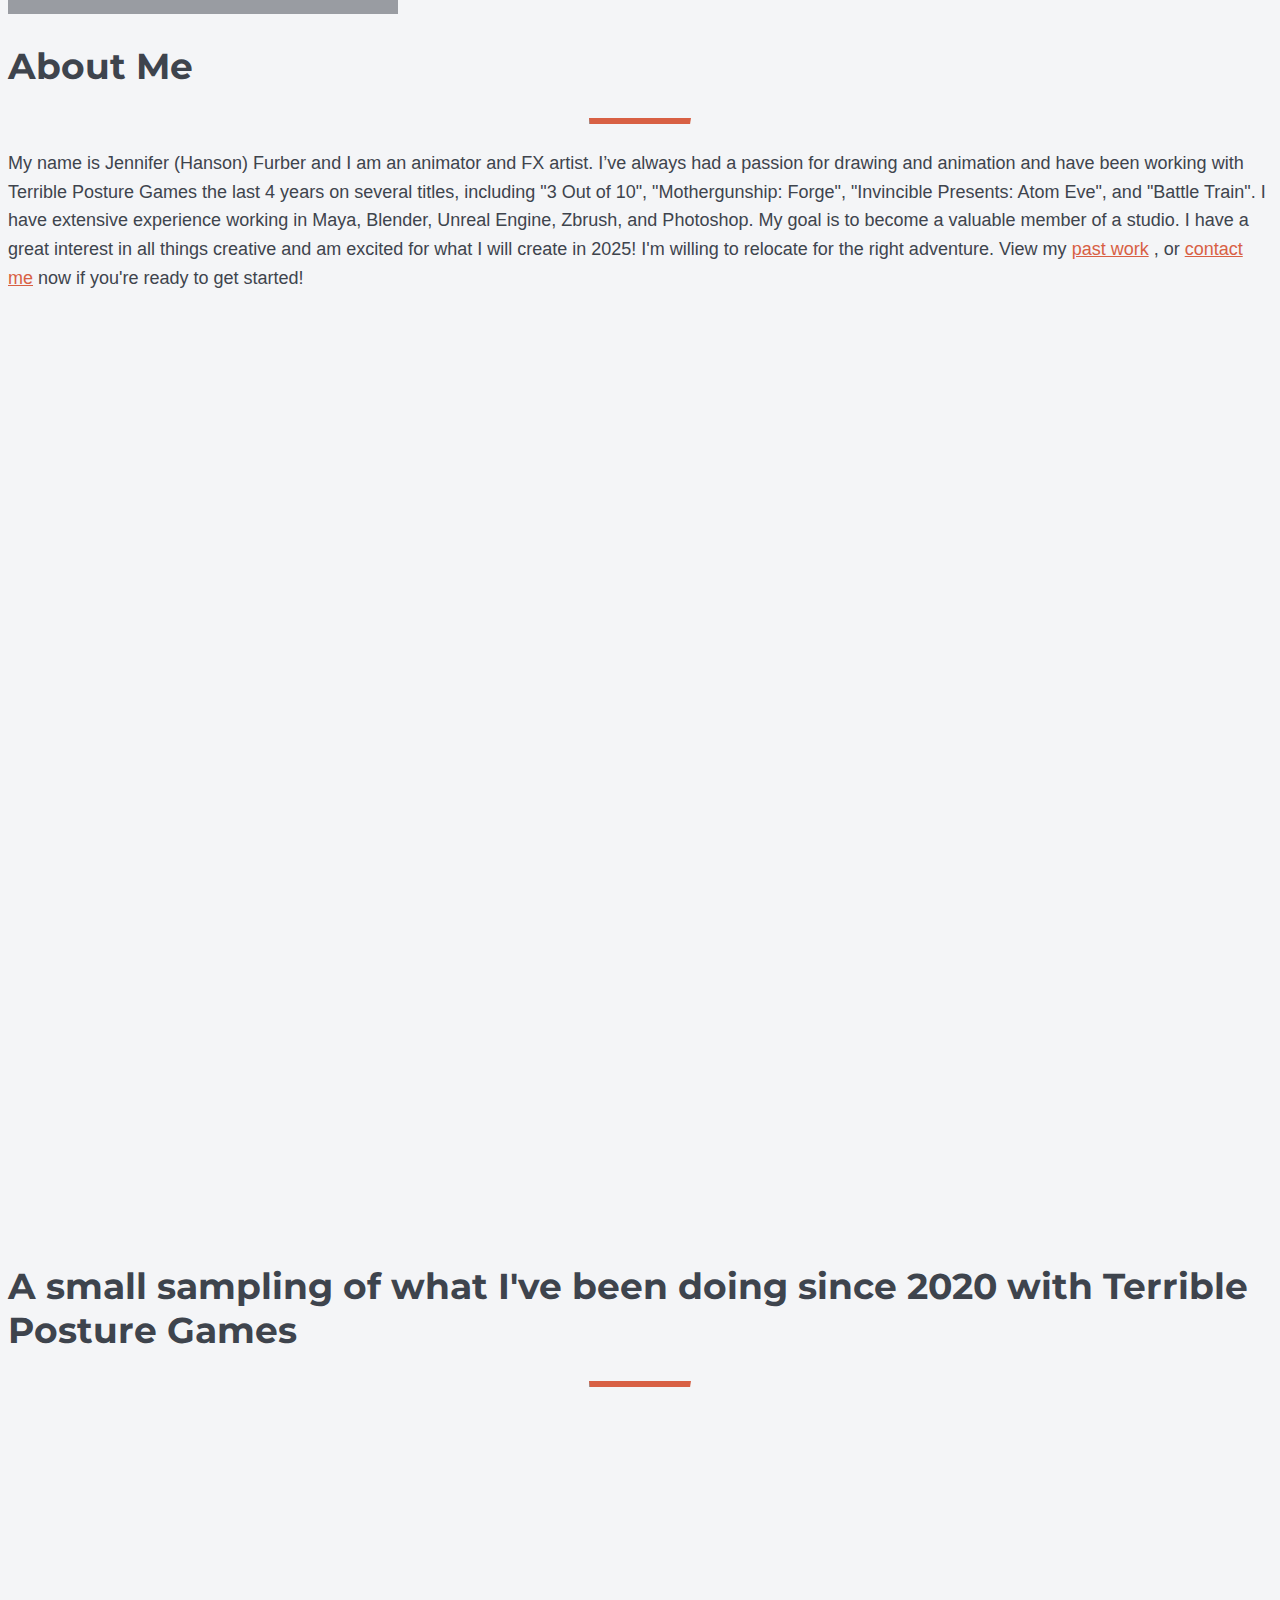
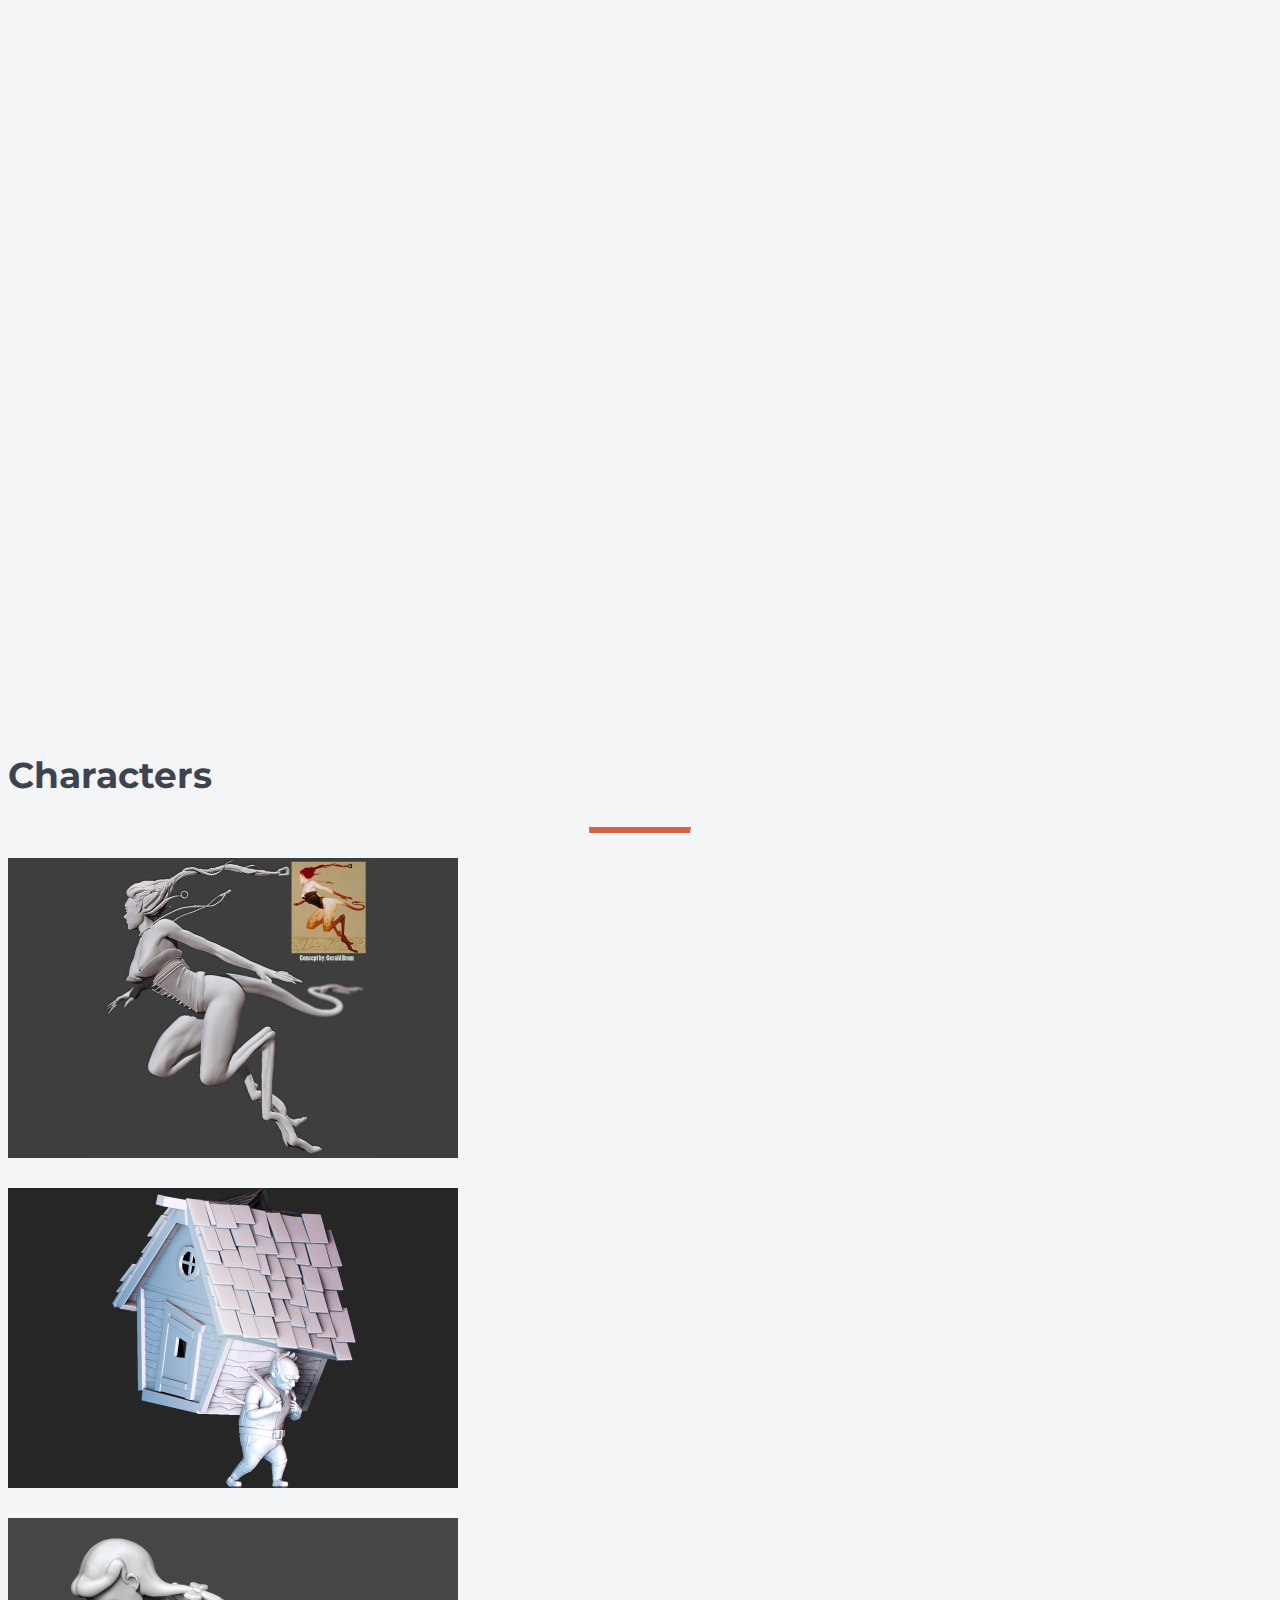
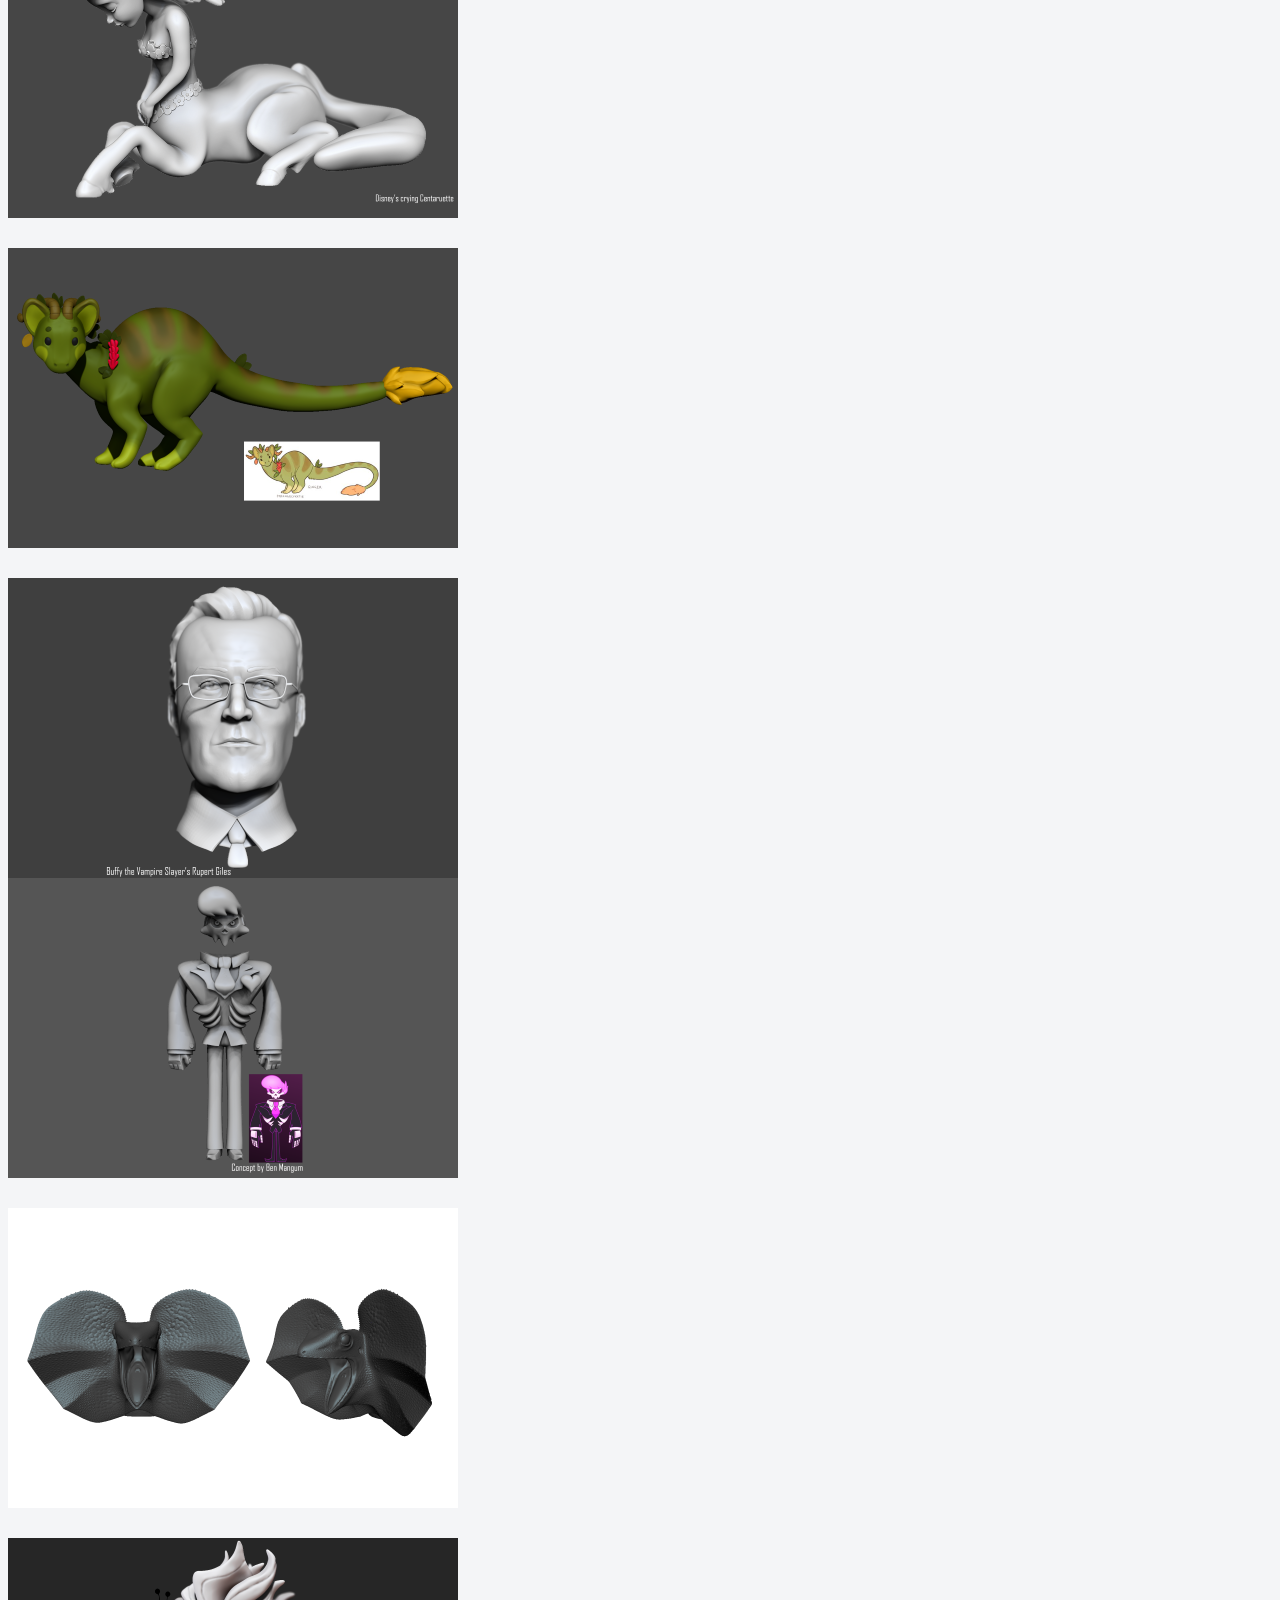
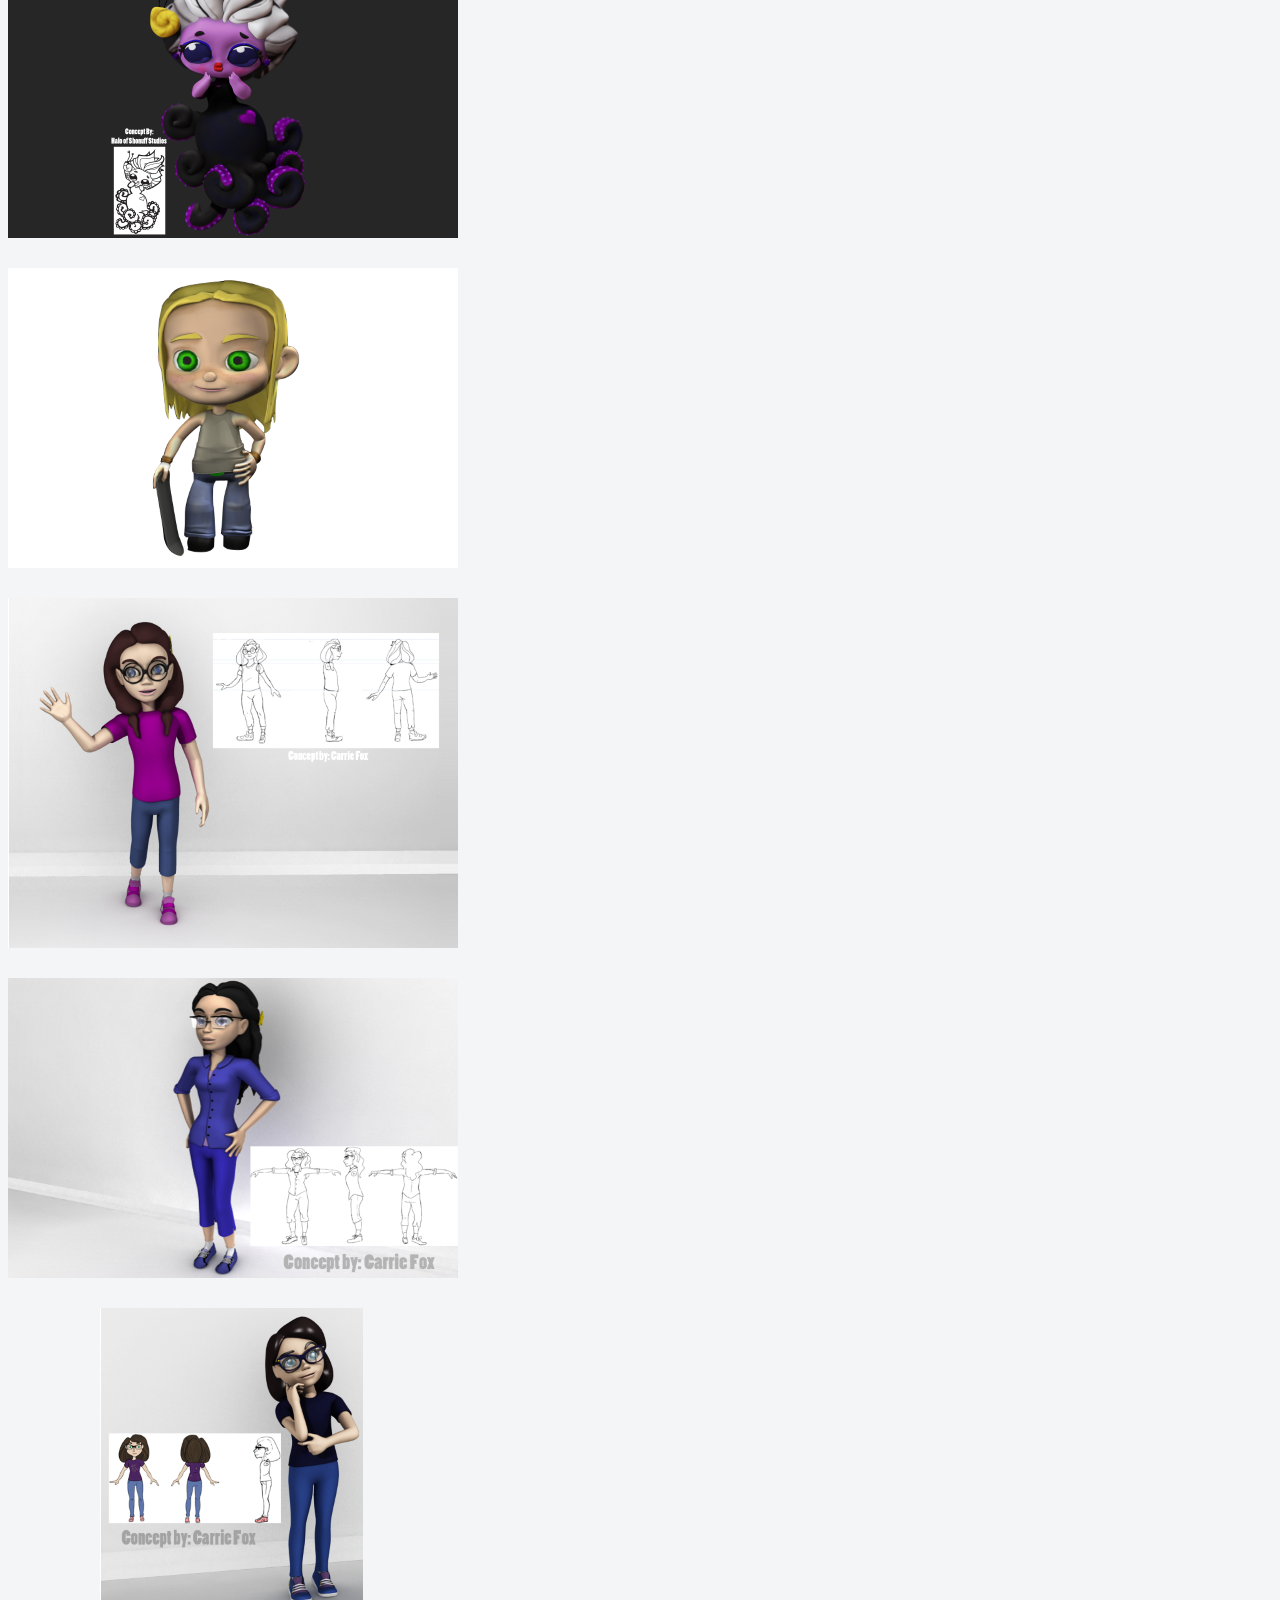
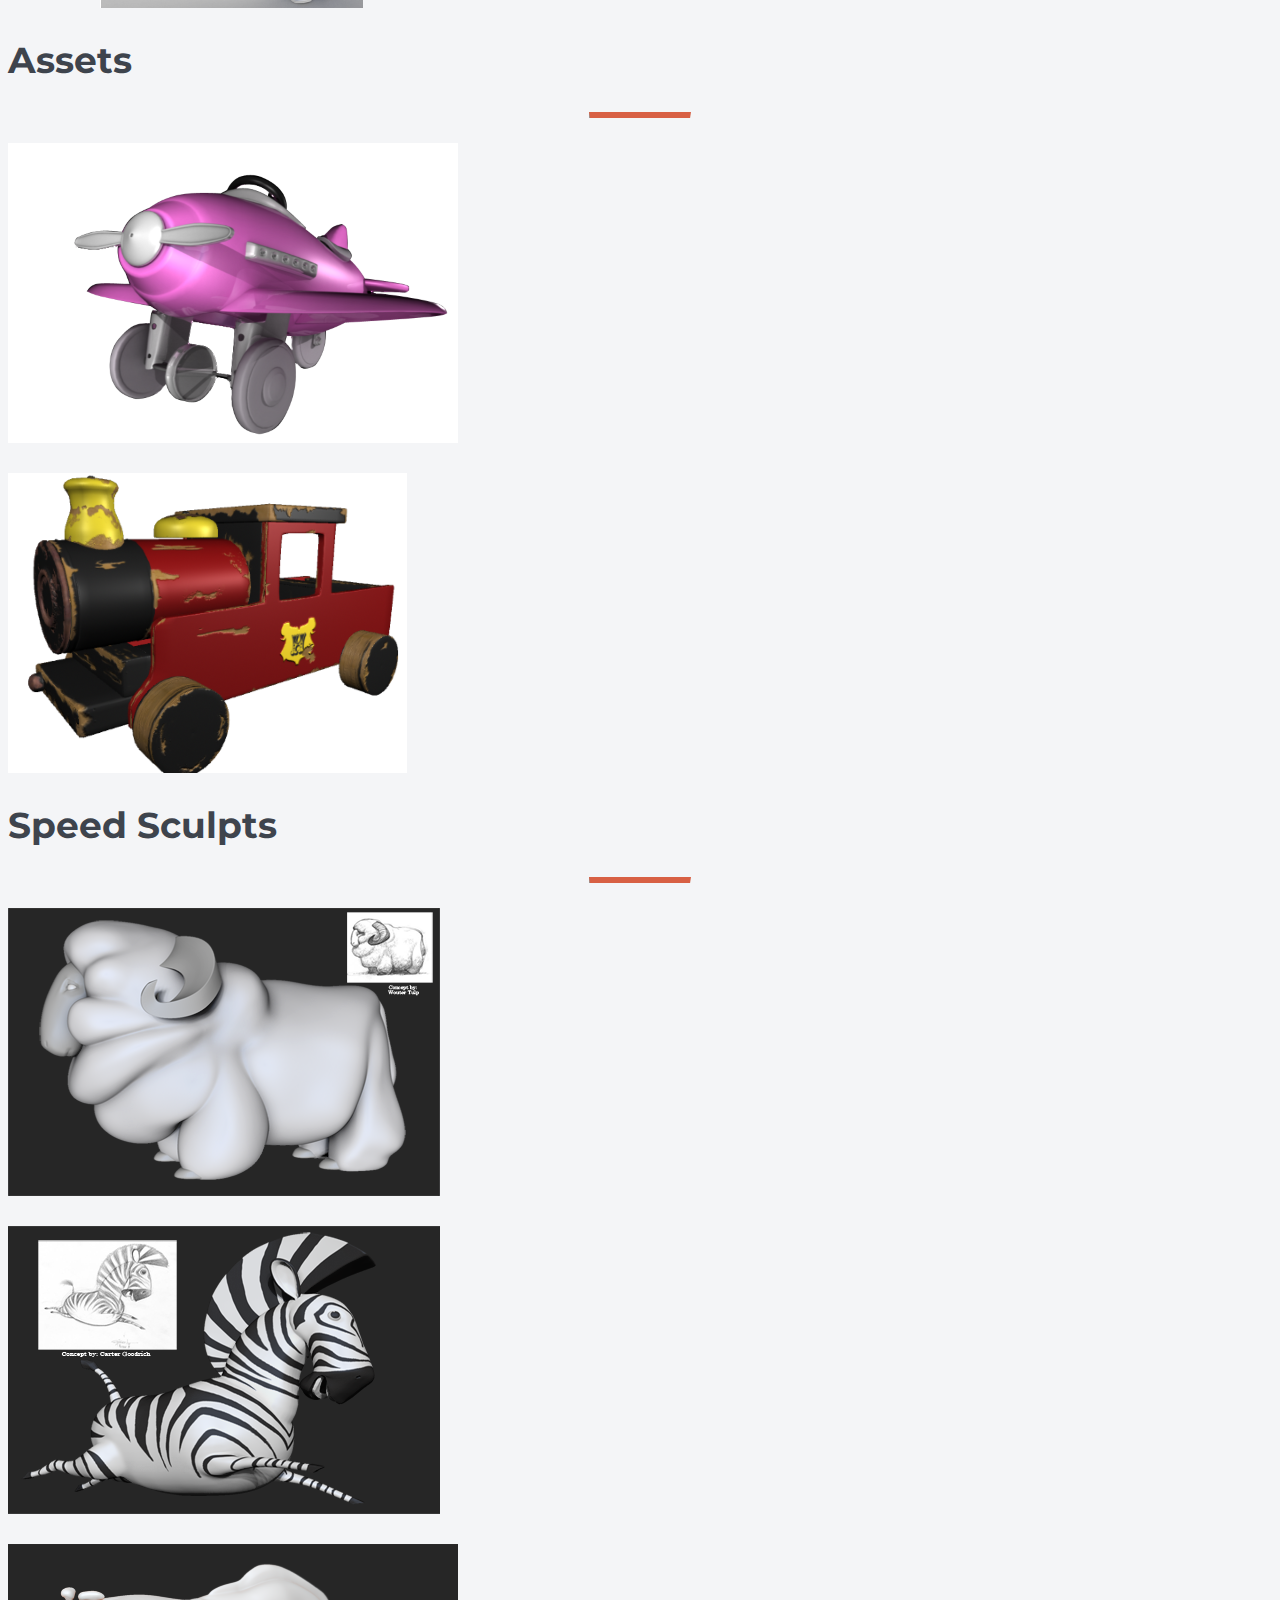
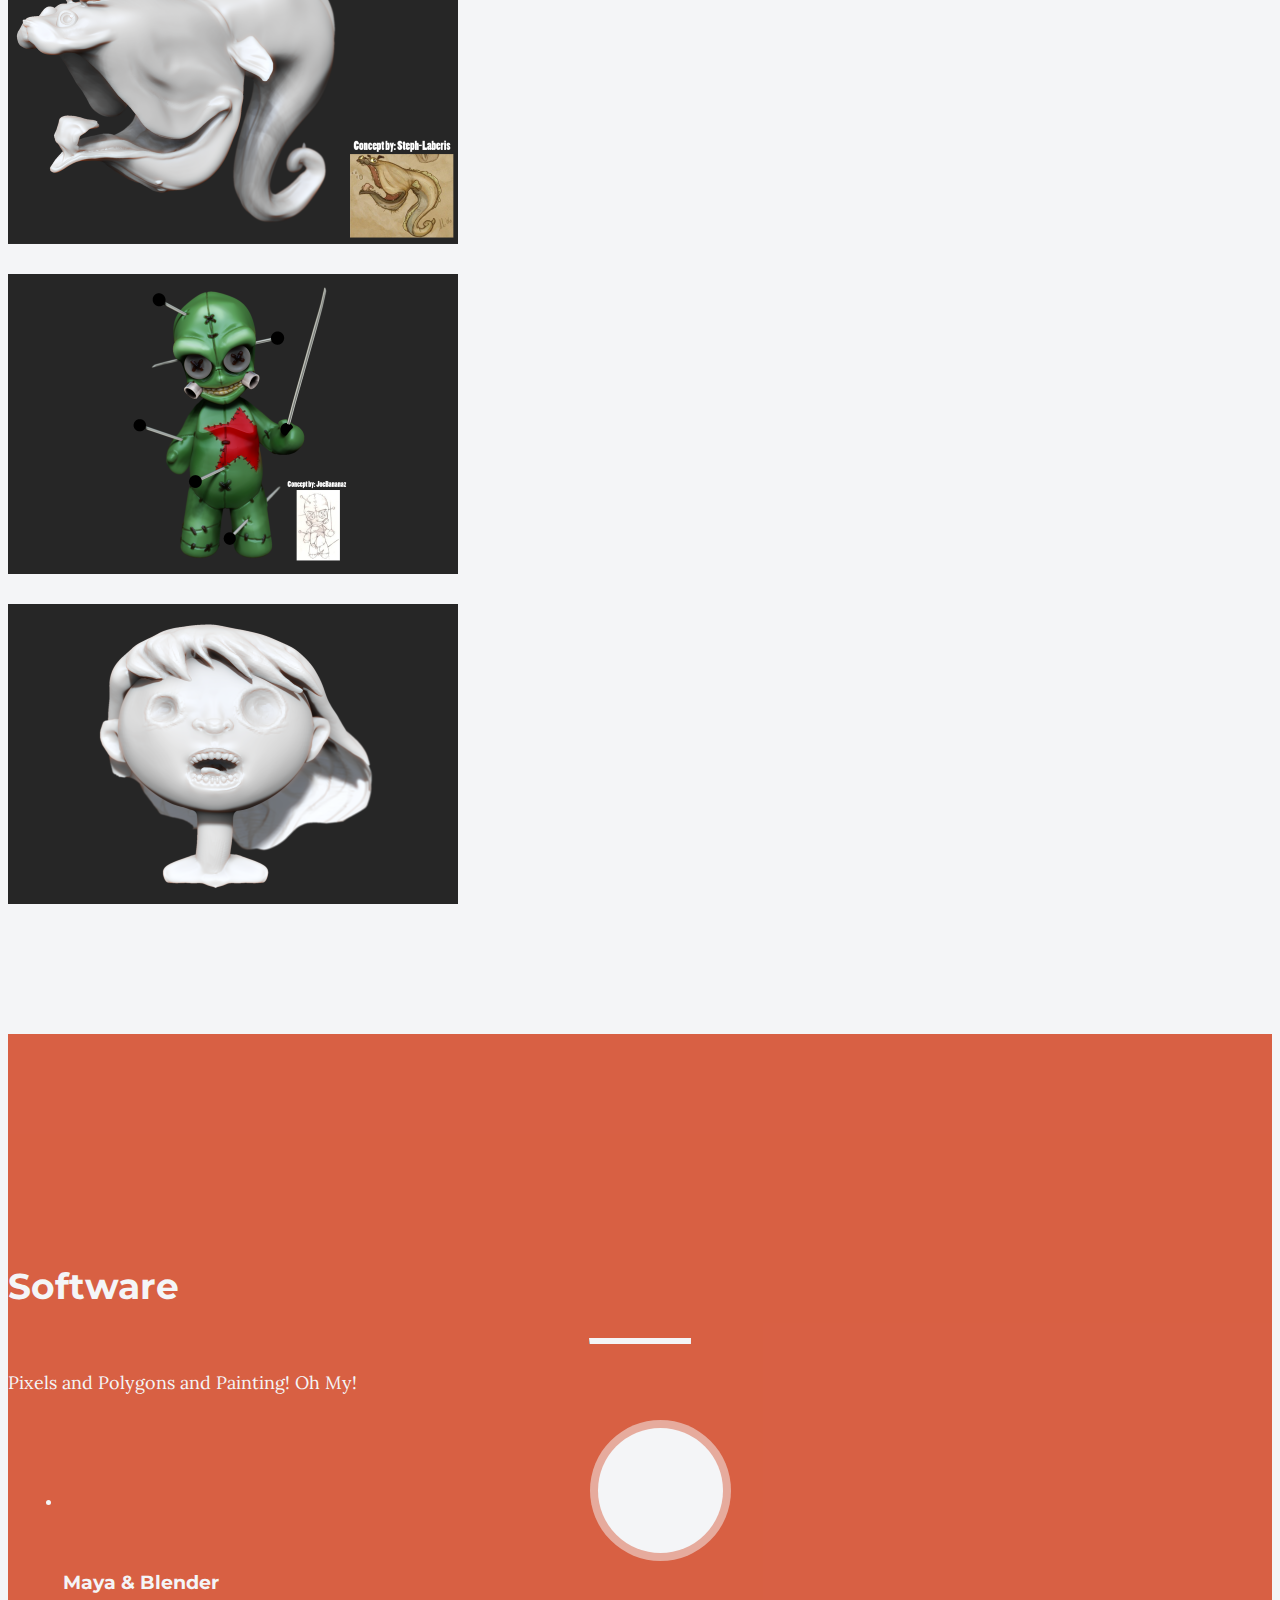
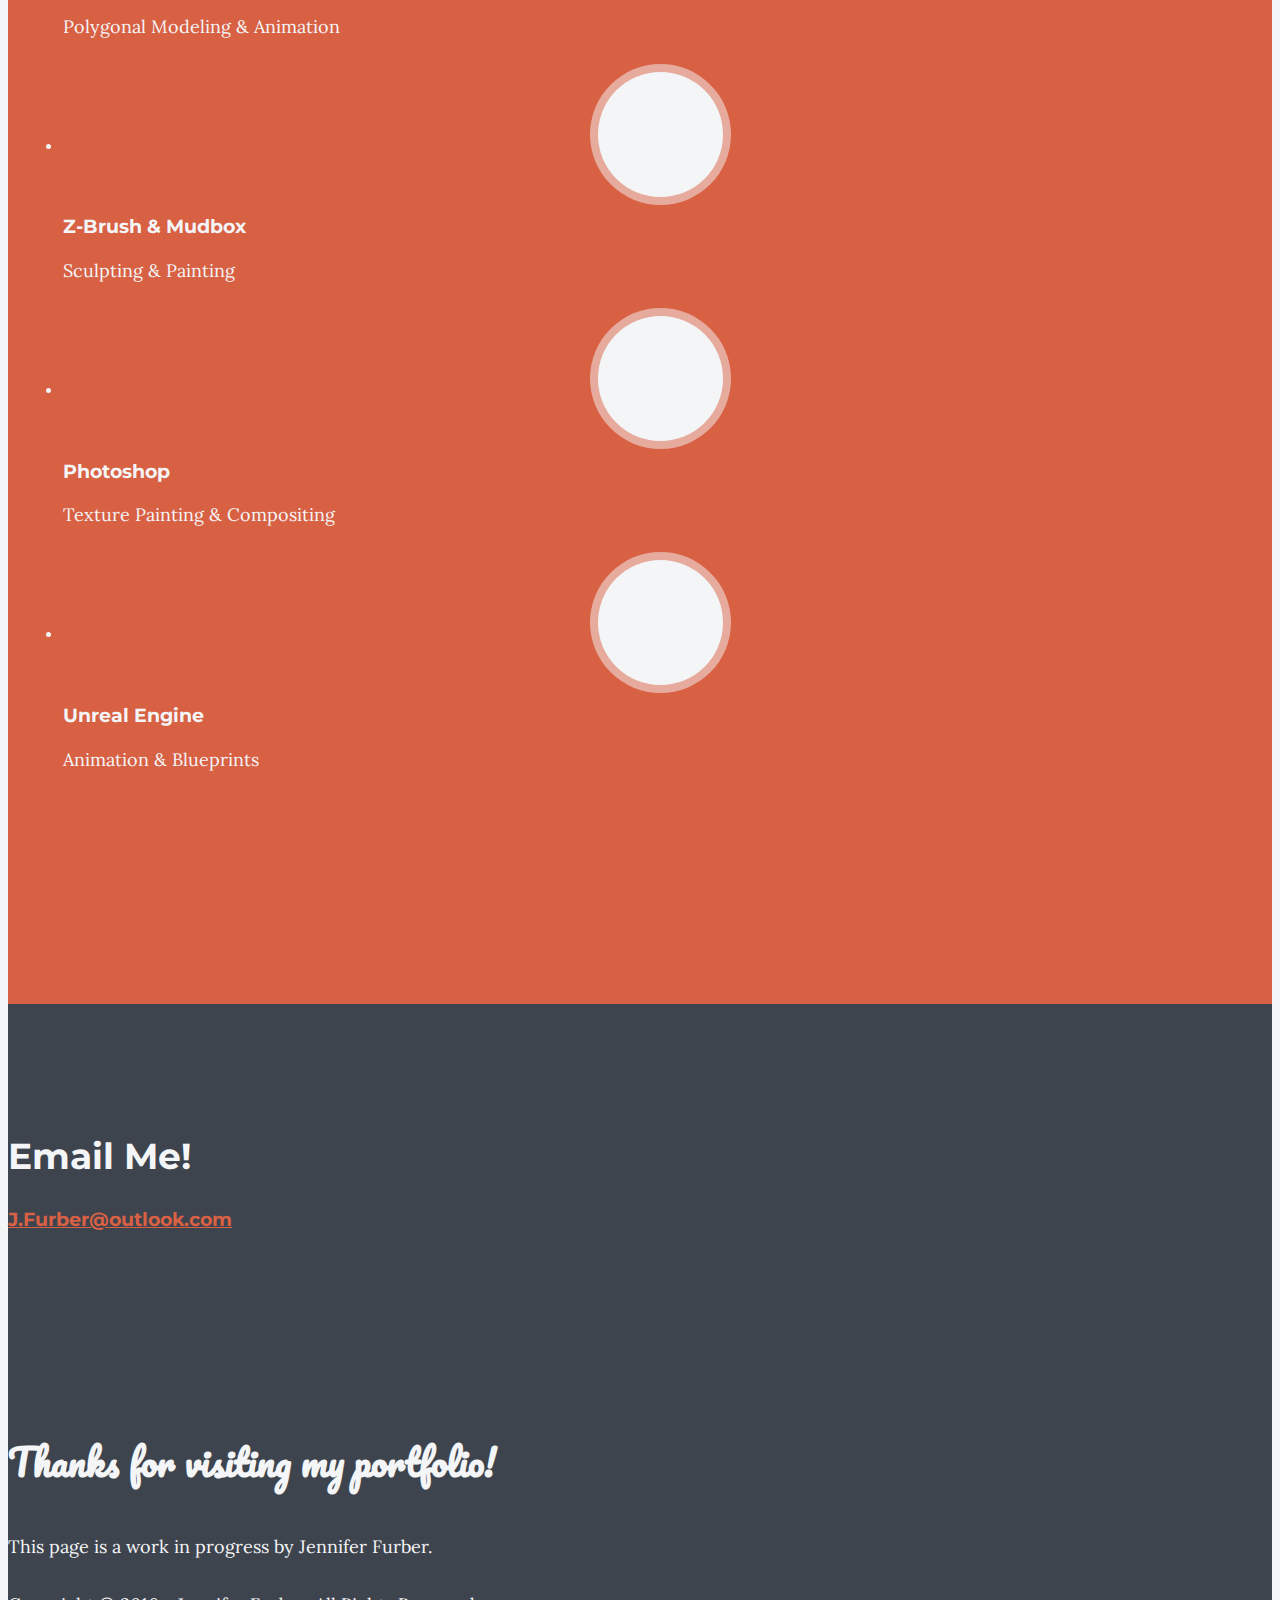
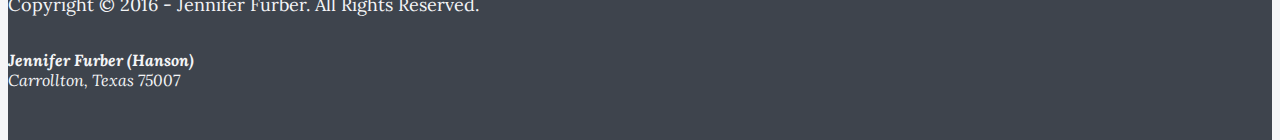
==== commit 30b82890: "Update index.html" ====
--- a/index.html
+++ b/index.html
@@ -175,7 +175,8 @@
                 </div>
             </div>
         </section>
-        
+
+         <section id="video" class="video-1">
        <div style="padding:56.25% 0 0 0;position:relative;">
             <iframe src="https://player.vimeo.com/video/1032873827?badge=0&amp;autopause=0&amp;player_id=0&amp;app_id=58479" frameborder="0" allow="autoplay; fullscreen; picture-in-picture" allowfullscreen style="position:absolute;top:0;left:12%;width:80%;height:80%;" title="Jen Furber (Hanson) Demo Reel 2024">
             </iframe>
@@ -194,6 +195,7 @@
             </iframe>
         </div>
         <script src="https://player.vimeo.com/api/player.js"></script>
+         </section>
   
             
 
